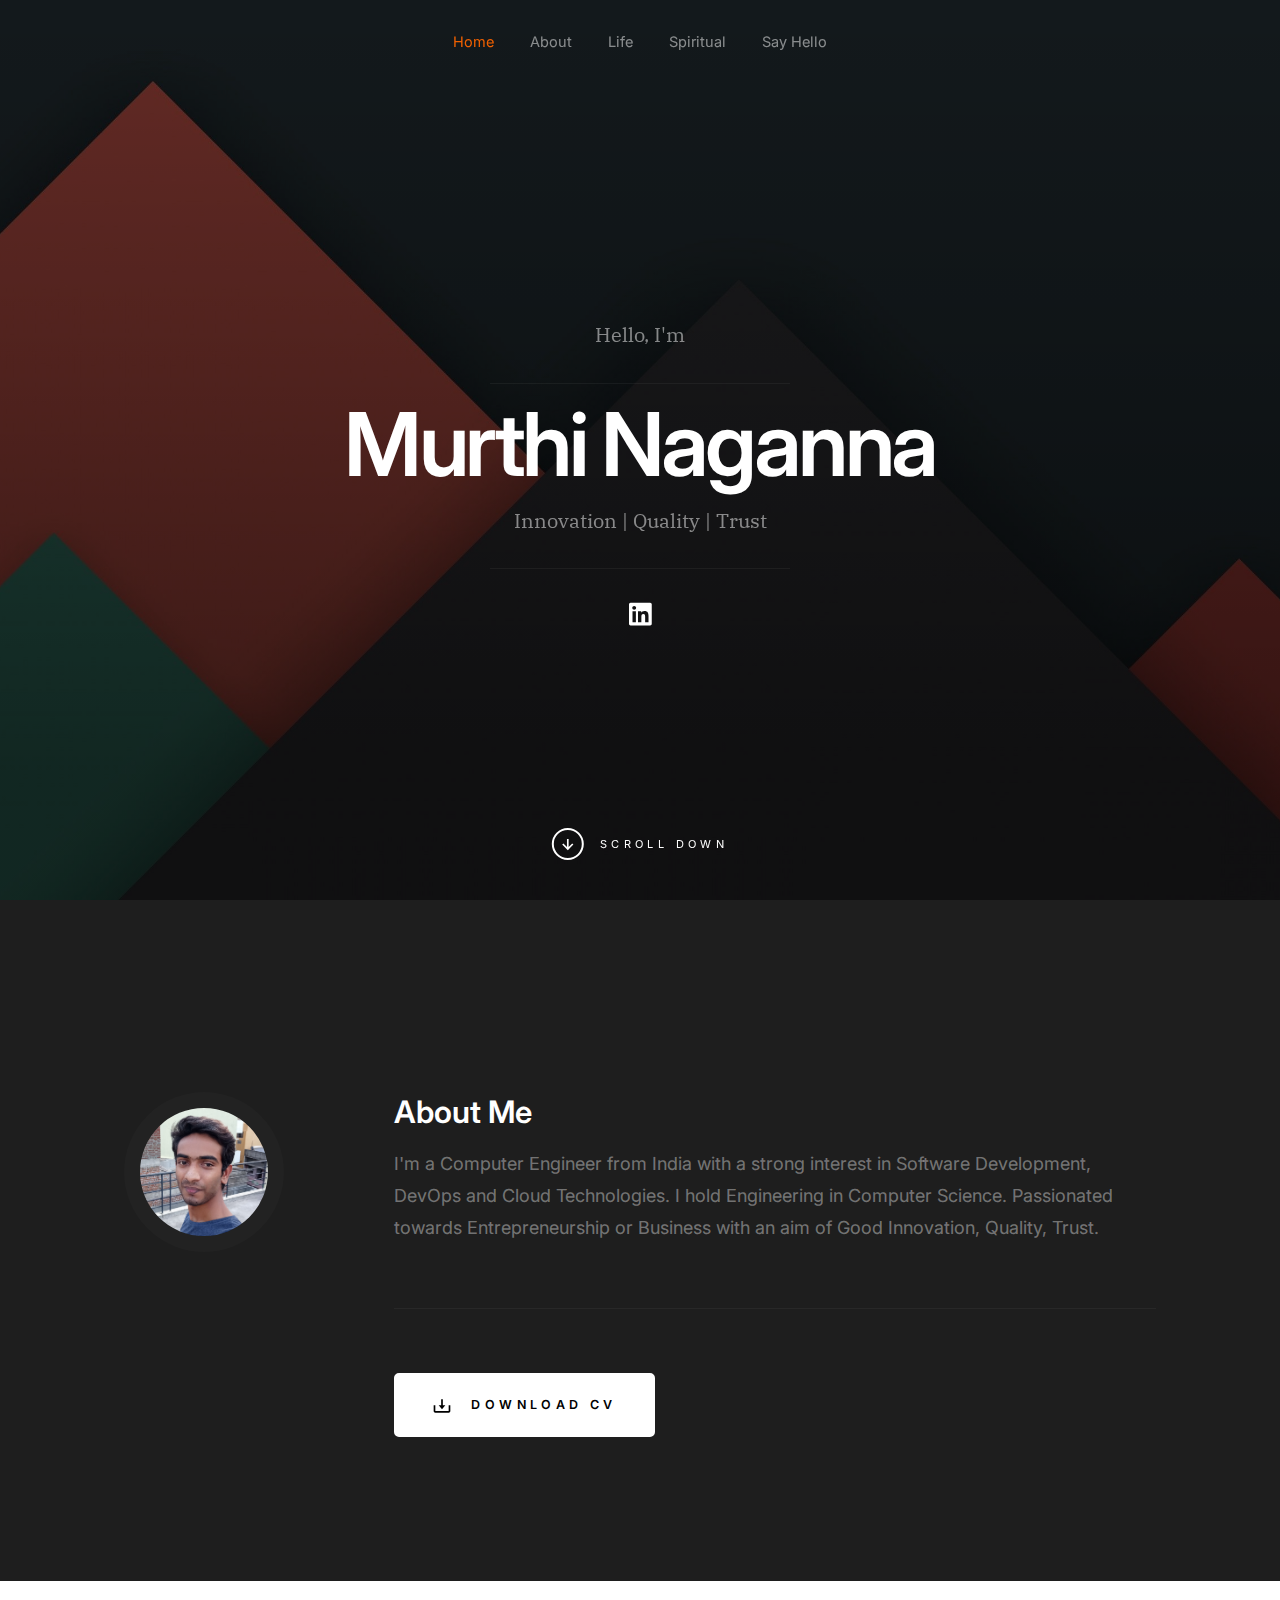
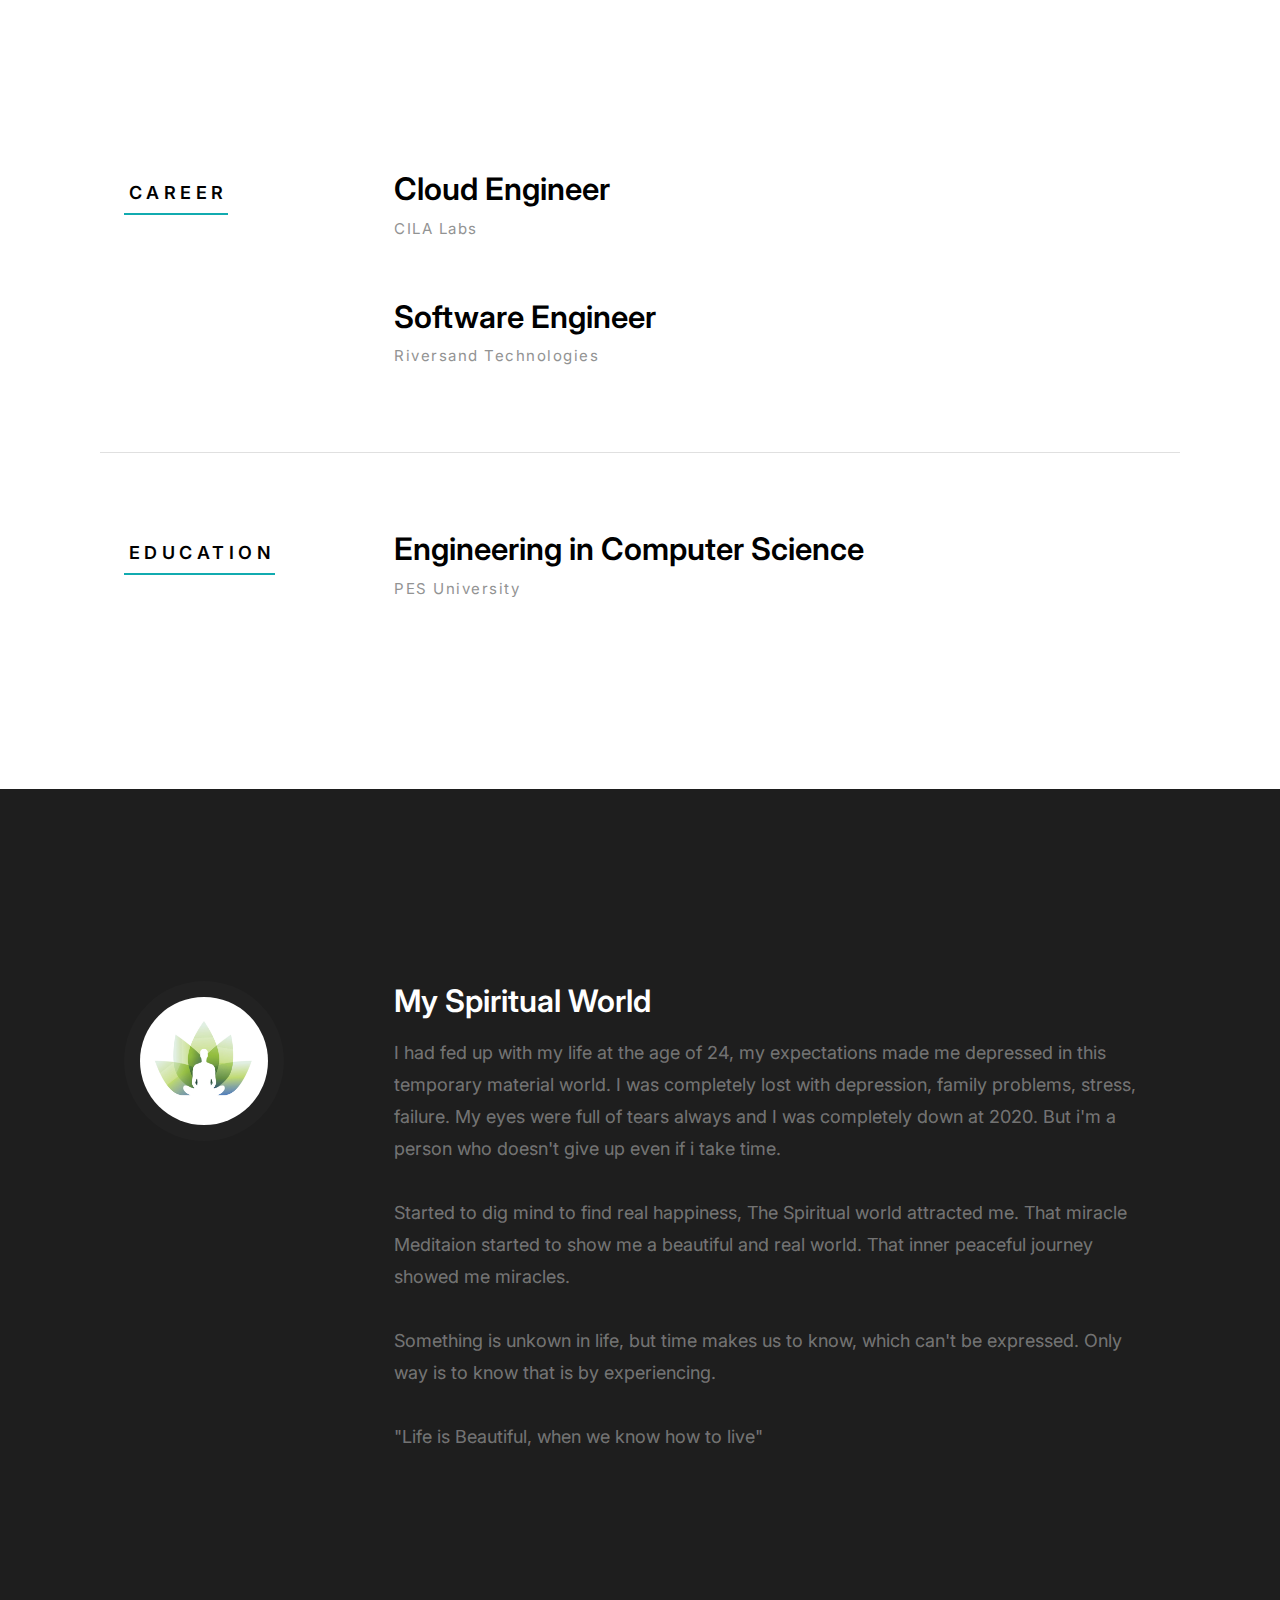
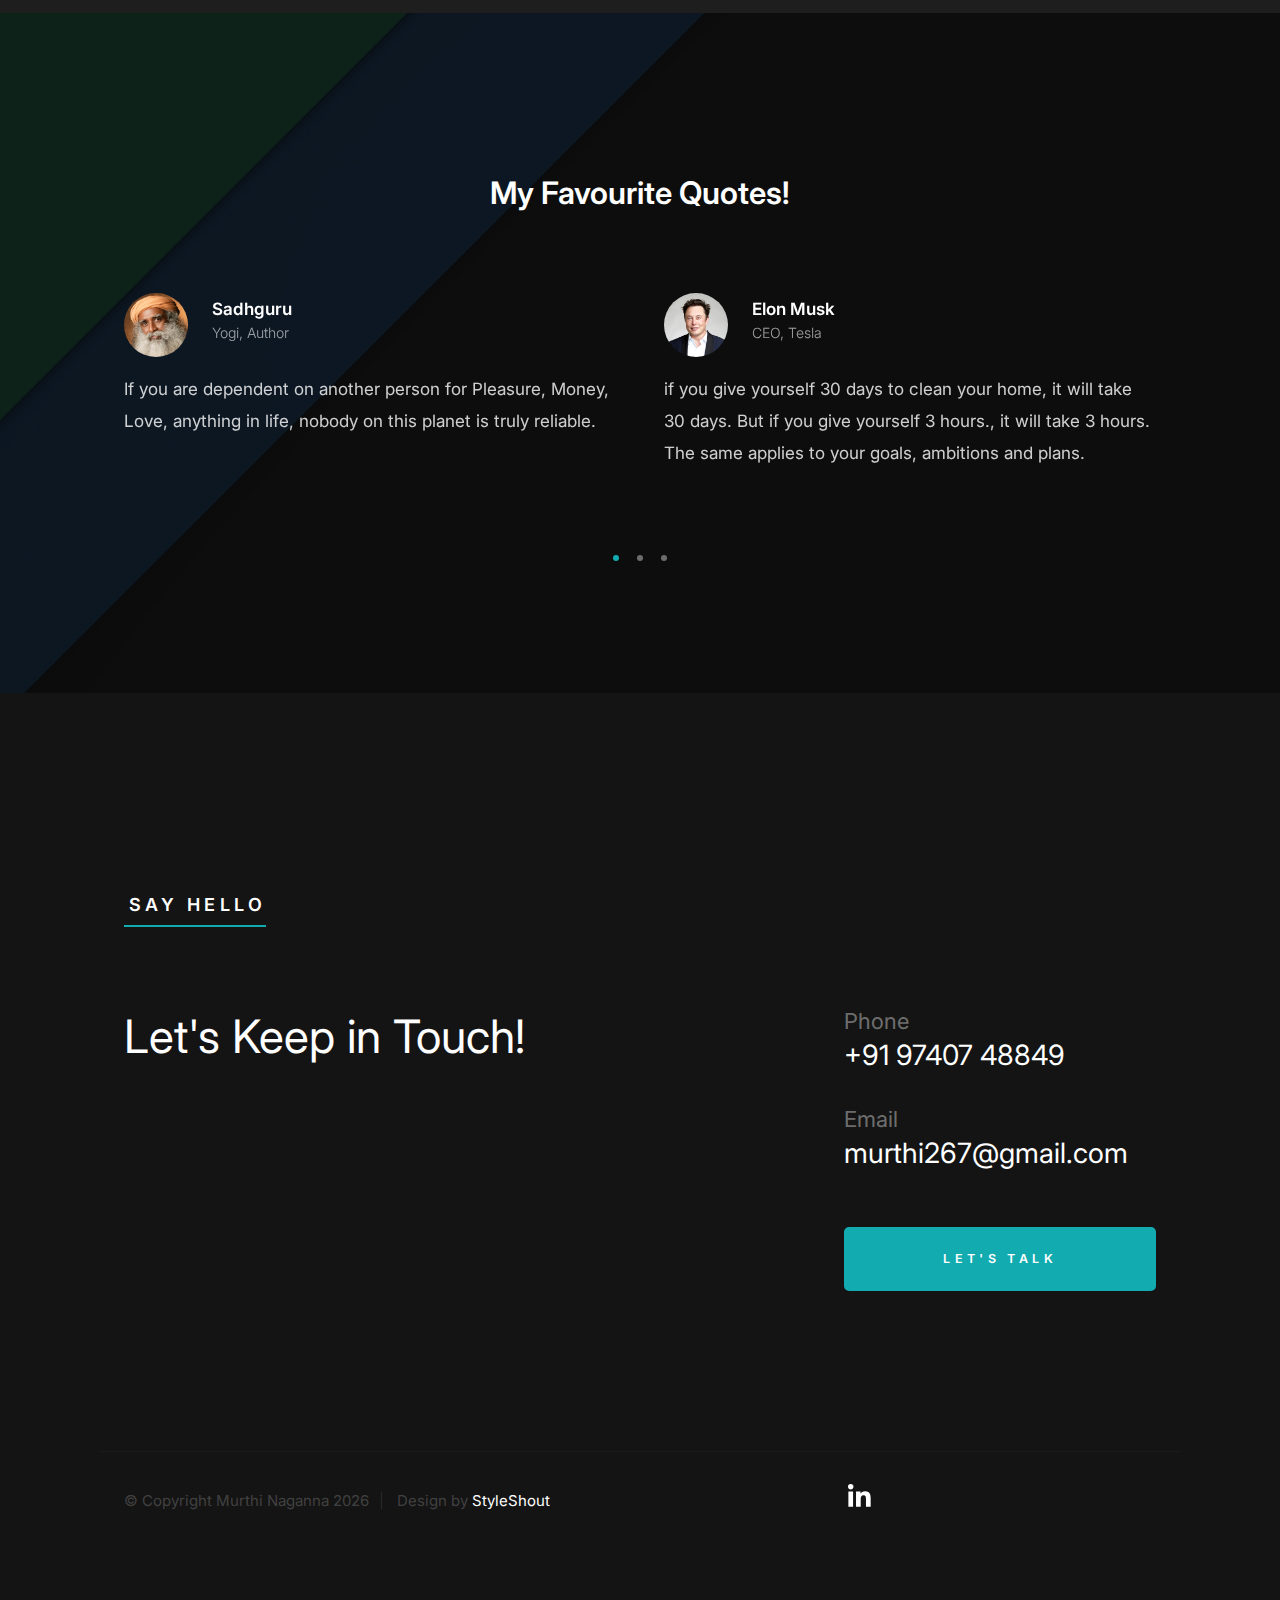
==== index.html @ 88ad172a "New" ====
<!DOCTYPE html>
<html class="no-js" lang="en">
<head>

    <!--- basic page needs
    ================================================== -->
    <meta charset="utf-8">
    <title>Murthi Naganna</title>
    <meta name="description" content="">
    <meta name="author" content="">

    <!-- mobile specific metas
    ================================================== -->
    <meta name="viewport" content="width=device-width, initial-scale=1">

    <!-- CSS
    ================================================== -->
    <link rel="stylesheet" href="css/styles.css">
    <link rel="stylesheet" href="css/vendor.css">

    <!-- script
    ================================================== -->
    <script defer src="js/vendor/fontawesome/all.min.js"></script>

    <!-- favicons
    ================================================== -->
    <link rel="apple-touch-icon" sizes="180x180" href="images/avatars/MurthiDP.jpg">
    <link rel="icon" type="image/jpg" sizes="32x32" href="images/avatars/MurthiDP.jpg">
    <link rel="icon" type="image/png" sizes="16x16" href="images/avatars/MurthiDP.jpg">
    <link rel="manifest" href="site.webmanifest">

</head>

<body id="top" class="ss-preload">


    <!-- preloader
    ================================================== -->
    <div id="preloader">
        <div id="loader"></div>
    </div>


    <!-- header
    ================================================== -->
    <header class="s-header">
        <div class="row s-header__nav-wrap">
            <nav class="s-header__nav">
                <ul>
                    <li class="current"><a class="smoothscroll" href="#hero">Home</a></li>
                    <li><a class="smoothscroll" href="#about">About</a></li>
                    <li><a class="smoothscroll" href="#life">Life</a></li>
                    <li><a class="smoothscroll" href="#spiritual">Spiritual</a></li>
                    <li><a class="smoothscroll" href="#sayhello">Say Hello</a></li>
                </ul>
            </nav>
        </div> <!-- end row -->
        
        <a class="s-header__menu-toggle" href="#0" title="Menu">
            <span class="s-header__menu-icon"></span>
        </a>
    </header> <!-- end s-header -->


    <!-- hero
    ================================================== -->
    <section id="hero" class="s-hero target-section">

        <div class="s-hero__bg rellax" data-rellax-speed="-7"></div>

        <div class="row s-hero__content">
            <div class="column">

                <div class="s-hero__content-about">

                    <h3>Hello, I'm</h3>
                    <h1>Murthi Naganna</h1>

                    <h3>
                    Innovation | Quality | Trust
                    </h3>

                    <div class="s-hero__content-social">                   
                        <a href="https://www.linkedin.com/in/murthinaganna"><i class="fab fa-linkedin" aria-hidden="true"></i></a>
                    </div>

                </div> <!-- end s-hero__content-about -->

            </div>
        </div> <!-- s-hero__content -->

        <div class="s-hero__scroll">
            <a href="#about" class="s-hero__scroll-link smoothscroll">
                <span class="scroll-arrow">
                    <svg xmlns="http://www.w3.org/2000/svg" width="24" height="24" viewBox="0 0 24 24" style="fill:rgba(0, 0, 0, 1);transform:;-ms-filter:"><path d="M18.707 12.707L17.293 11.293 13 15.586 13 6 11 6 11 15.586 6.707 11.293 5.293 12.707 12 19.414z"></path></svg>
                </span>
                <span class="scroll-text">Scroll Down</span>
            </a>
        </div> <!-- s-hero__scroll -->

    </section> <!-- end s-hero -->


    <!-- about
    ================================================== -->
    <section id="about" class="s-about target-section">

        <div class="row">
            <div class="column large-3 tab-12">
                <img class="s-about__pic" src="images/avatars/MurthiDP.jpg" alt="">
            </div>
            <div class="column large-9 tab-12 s-about__content">
                <h3>About Me</h3>
                <p>
                I'm a Computer Engineer from India with a strong interest in Software Development, DevOps and Cloud Technologies. I hold Engineering in Computer Science. Passionated towards Entrepreneurship or Business with an aim of Good Innovation, Quality, Trust.
                </p>

                <hr>

                <div class="row s-about__content-bottom">
              
                    <div class="column w-1000-stack">
                        <a href="files/Murthi.pdf" class="btn btn--download">
                            <svg xmlns="http://www.w3.org/2000/svg" width="24" height="24" viewBox="0 0 24 24" style="fill:rgba(0, 0, 0, 1);transform:;-ms-filter:"><path d="M12 16L16 11 13 11 13 4 11 4 11 11 8 11z"></path><path d="M20,18H4v-7H2v7c0,1.103,0.897,2,2,2h16c1.103,0,2-0.897,2-2v-7h-2V18z"></path></svg>
                            Download CV
                        </a>
                    </div>
                </div>
            </div>
        </div> <!-- end row -->

    </section> <!-- end s-about -->


    <!-- resume
    ================================================== -->
    <section id="life" class="s-resume target-section">
        
        <div class="row s-resume__section">
            <div class="column large-3 tab-12">
                <h3 class="section-header-allcaps">Career</h3>
            </div>
            <div class="column large-9 tab-12">
                <div class="resume-block">

                    <div class="resume-block__header">
                        <h4 class="h3">Cloud Engineer</h4>
                        <p class="resume-block__header-meta">
                            <span class="resume-block__header-date">
                                CILA Labs
                            </span>
                        </p>
                    </div>
        
                </div> <!-- end resume-block -->

                <div class="resume-block">

                    <div class="resume-block__header">
                        <h4 class="h3">Software Engineer</h4>
                        <p class="resume-block__header-meta">
                            <span class="resume-block__header-date">
                                Riversand Technologies
                            </span>
                        </p>
                    </div>

                </div> <!-- end resume-block -->
            </div>
        </div> <!-- s-resume__section -->


        <div class="row s-resume__section">
            <div class="column large-3 tab-12">
                <h3 class="section-header-allcaps">Education</h3>
            </div>
            <div class="column large-9 tab-12">
                <div class="resume-block">

                    <div class="resume-block__header">
                        <h4 class="h3">Engineering in Computer Science</h4>
                        <p class="resume-block__header-meta">
                            <span class="resume-block__header-date">
                                PES University
                            </span>
                        </p>
                    </div>

                </div> <!-- end resume-block -->

            </div>
        </div> <!-- s-resume__section -->

    </section> <!-- end s-resume -->

    <section id="spiritual" class="s-about target-section">

        <div class="row">
            <div class="column large-3 tab-12">
                <img class="s-about__pic" src="images/global/meditation.jpg" alt="">
            </div>
            <div class="column large-9 tab-12 s-about__content">
                <h3>My Spiritual World</h3>
                <p>
                    I had fed up with my life at the age of 24, my expectations made me depressed
                    in this temporary material world. I was completely lost with depression, family problems, stress, 
                    failure. My eyes were full of tears always and I was completely down at 2020.
                    But i'm a person who doesn't give up even if i take time.
                    <br><br>
                    Started to dig mind to find real happiness, The Spiritual world attracted me.
                    That miracle Meditaion started to show me a beautiful and real world.
                    That inner peaceful journey showed me miracles.
                    <br><br>
                    Something is unkown in life, but time makes us to know, which can't be expressed.
                    Only way is to know that is by experiencing.
                    <br><br>
                    "Life is Beautiful, when we know how to live"

                </p>
                
            </div>
        </div> <!-- end row -->

    </section>    


    <!-- Quotes
    ================================================== -->
    <section id="testimonials" class="s-testimonials target-section">

        <div class="s-testimonials__bg"></div>

        <div class="row s-testimonials__header">
            <div class="column large-12">
                <h3>My Favourite Quotes!</h3>
            </div>
        </div>

        <div class="row s-testimonials__content">

            <div class="column">

                <div class="swiper-container testimonial-slider">

                    <div class="swiper-wrapper">

                        <div class="testimonial-slider__slide swiper-slide">
                            <div class="testimonial-slider__author">
                                <img src="images/quotes/Sadhguru.jpg" alt="Author image" class="testimonial-slider__avatar">
                                <cite class="testimonial-slider__cite">
                                    <strong>Sadhguru</strong>
                                    <span>Yogi, Author</span>
                                </cite>
                            </div>
                            <p>
                            If you are dependent on another person for Pleasure, Money, Love, anything in life, nobody on this planet is truly reliable.
                            </p>
                        </div> <!-- end testimonial-slider__slide -->
        
                        <div class="testimonial-slider__slide swiper-slide">
                            <div class="testimonial-slider__author">
                                <img src="images/quotes/Elon-Musk.jpg" alt="Author image" class="testimonial-slider__avatar">
                                <cite class="testimonial-slider__cite">
                                    <strong>Elon Musk</strong>
                                    <span>CEO, Tesla</span>
                                </cite>
                            </div>
                            <p>
                                if you give yourself 30 days to clean your home, it will take 30 days. But if you give yourself 3 hours., it will take 3 hours. The same applies to your goals, ambitions and plans.
                            </p>
                        </div> <!-- end testimonial-slider__slide -->
        
                        <div class="testimonial-slider__slide swiper-slide">
                            <div class="testimonial-slider__author">
                                <img src="images/quotes/Joyce-Meyer.png" alt="Author image" class="testimonial-slider__avatar">
                                <cite class="testimonial-slider__cite">
                                    <strong>Joyce Meyer</strong>
                                    <span>American Author</span>
                                </cite>
                            </div>
                            <p>
                                We don’t grow when things are easy, we grow when we face challenges.
                            </p>
                        </div> <!-- end testimonial-slider__slide -->

                        <div class="testimonial-slider__slide swiper-slide">
                            <div class="testimonial-slider__author">
                                <img src="images/quotes/Alan-Watts.jpg" alt="Author image" class="testimonial-slider__avatar">
                                <cite class="testimonial-slider__cite">
                                    <strong>Alan Watts</strong>
                                    <span>British Writer</span>
                                </cite>
                            </div>
                            <p>
                                Stop measuring days by degree of productivity and start experiencing them by degree of presence.
                            </p>
                        </div> <!-- end testimonial-slider__slide -->
    
                    </div> <!-- end testimonial slider swiper-wrapper -->

                    <div class="swiper-pagination"></div>

                </div> <!-- end swiper-container -->

            </div> <!-- end column -->

        </div> <!-- end row -->

    </section> <!-- end s-testimonials -->


    <!-- contact
    ================================================== -->
    <section id="sayhello" class="s-contact target-section">

        <div class="row s-contact__header">
            <div class="column large-12">
                <h3 class="section-header-allcaps">Say Hello</h3>
            </div>
        </div>

        <div class="row s-contact__content">

            <div class="column large-7 medium-12">

                <h4 class="huge-text">
                Let's Keep in Touch!                
                </h4>

            </div>

            <div class="column large-4 medium-12">

                <div class="row contact-infos">

                    <div class="column large-12 medium-6 tab-12">
                        <div class="contact-block">
                            <h5 class="contact-block__header">
                                Phone
                            </h5>
                            <p class="contact-block__content">
                                <a href="tel:+919740748849">+91 97407 48849</a>
                            </p>
                        </div> <!-- end contact-block -->
                    </div>
                    
                    <div class="column large-12 medium-6 tab-12">
                        <div class="contact-block">
                            <h5 class="contact-block__header">
                                Email
                            </h5>
                            <p class="contact-block__content">
                                <a class="mailtoui" href="mailto:murthi267@gmail.com">murthi267@gmail.com</a>
                            </p>
                        </div> <!-- end contact-block -->
                    </div>
                    

                    <div class="column large-12">
                        <a href="mailto:murthi267@gmail.com" class="mailtoui btn btn--primary h-full-width">Let's Talk</a>
                    </div>
                </div> <!-- end contact-infos -->

            </div>
        </div> <!-- s-contact__content -->

    </section> <!-- end s-contact -->
    

    <!-- footer
    ================================================== -->
    <footer class="s-footer">
        <div class="row">
            <div class="column large-4 medium-6 w-1000-stack s-footer__social-block">
                <ul class="s-footer__social">              
                    <li><a href="https://www.linkedin.com/in/murthinaganna"><i class="fab fa-linkedin-in" aria-hidden="true"></i></a></li>
                </ul>
            </div>

            <div class="column large-7 medium-6 w-1000-stack ss-copyright">
                <span>© Copyright Murthi Naganna <script>document.write(new Date().getFullYear());</script></span> 
                <span>Design by <a href="https://www.styleshout.com/">StyleShout</a></span>
            </div>
        </div>

        <div class="ss-go-top">
            <a class="smoothscroll" title="Back to Top" href="#top">
                <svg xmlns="http://www.w3.org/2000/svg" viewBox="0 0 24 24"><path d="M6 4h12v2H6zm5 10v6h2v-6h5l-6-6-6 6z"/></svg>
             </a>
        </div> <!-- end ss-go-top -->
    </footer>


    <!-- Java Script
    ================================================== -->
    <script src="js/plugins.js"></script>
    <script src="js/main.js"></script>

</body>

</html>
---- css/styles.css ----
/* =================================================================== 
 * Ceevee Main Stylesheet
 * Template Ver. 2.0.0
 * 01-03-2021
 * ------------------------------------------------------------------
 *
 * TOC:
 * # settings and variables
 *      ## fonts
 *      ## colors
 *      ## vertical spacing and typescale
 *      ## grid variables
 * # normalize
 * # basic/base setup styles
 *      ## media
 *      ## typography resets
 *      ## links
 *      ## inputs
 * # Grid v3.0.0
 *      ## medium screen devices
 *      ## tablets
 *      ## mobile devices
 *      ## small mobile devices <= 400px
 * # block grids
 *      ## block grids - medium screen devices
 *      ## block grids - tablets
 *      ## block grids - mobile devices
 *      ## block grids - small mobile devices <= 400px
 * # MISC 
 * # custom grid, block grid STACK breakpoints
 * # base style overrides 
 *      ## links
 * # typography & general theme styles
 *      ## Lists
 *      ## responsive video container
 *      ## floated image
 *      ## tables
 *      ## spacing
 * # preloader
 *      ## page loaded
 * # forms 
 *      ## Style Placeholder Text
 * # buttons 
 * # additional components
 *      ## skillbars
 *      ## alert box
 *      ## pagination 
 * # common and reusable styles
 *      ## animation stuff 
 *      ## MailtoUI style overrides
 * # site header
 *      ## header nav
 *      ## mobile menu toggle 
 * # hero
 *      ## hero content
 *      ## hero social
 *      ## hero scrolldown
 *      ## animate intro content
 * # resume 
 *      ## resume block
 * # portfolio
 *      ## portfolio list
 *      ## modal popup
 * # CTA
 * # testimonials
 *      ## swiper style overrides
 *      ## testimonial slider 
 * # contact
 *      ## contact block
 * # footer
 *      ## footer social
 *      ## copyright
 *      ## go top
 *
 * ------------------------------------------------------------------ */


/* ===================================================================
 * # settings and variables
 *
 * ------------------------------------------------------------------- */

/* ------------------------------------------------------------------- 
 * ## fonts
 * ------------------------------------------------------------------- */
@import url("https://fonts.googleapis.com/css2?family=IBM+Plex+Serif:ital,wght@0,300;0,400;0,500;0,600;0,700;1,200;1,300;1,400;1,500;1,600&family=Inter:wght@300;400;500;600;700&display=swap");
:root {
    --font-1: "Inter", sans-serif;
    --font-2: "IBM Plex Serif", serif;
    /* monospace
     */
    --font-mono: Consolas, "Andale Mono", Courier, "Courier New", monospace;
}

/* ------------------------------------------------------------------- 
 * ## colors
 * ------------------------------------------------------------------- */
:root {
    /* color-1(#11ABB0)
     * color-2(#F06000)
     */
    --color-1: hsla(182, 82%, 38%, 1);
    --color-2: hsla(24, 100%, 47%, 1);

    /* theme color variations
     */
    --color-1-lighter: hsla(182, 82%, 58%, 1);
    --color-1-light  : hsla(182, 82%, 48%, 1);
    --color-1-dark   : hsla(182, 82%, 28%, 1);
    --color-1-darker : hsla(182, 82%, 18%, 1);
    --color-2-lighter: hsla(24, 100%, 67%, 1);
    --color-2-light  : hsla(24, 100%, 57%, 1);
    --color-2-dark   : hsla(24, 100%, 37%, 1);
    --color-2-darker : hsla(24, 100%, 27%, 1);

    /* feedback colors
     * color-error(#ffd1d2), color-success(#c8e675), 
     * color-info(#d7ecfb), color-notice(#fff099)
     */
    --color-error          : hsla(359, 100%, 91%, 1);
    --color-success        : hsla(76, 69%, 68%, 1);
    --color-info           : hsla(205, 82%, 91%, 1);
    --color-notice         : hsla(51, 100%, 80%, 1);
    --color-error-content  : hsla(359, 50%, 50%, 1);
    --color-success-content: hsla(76, 29%, 28%, 1);
    --color-info-content   : hsla(205, 32%, 31%, 1);
    --color-notice-content : hsla(51, 30%, 30%, 1);

    /* shades 
     * generated using 
     * Tint & Shade Generator 
     * (https://maketintsandshades.com/)
     */
    --color-black  : #000000;
    --color-gray-19: #0a0a0a;
    --color-gray-18: #141414;
    --color-gray-17: #1e1e1e;
    --color-gray-16: #282828;
    --color-gray-15: #323333;
    --color-gray-14: #3b3d3d;
    --color-gray-13: #454747;
    --color-gray-12: #4f5151;
    --color-gray-11: #595b5b;
    --color-gray-10: #636565;
    --color-gray-9 : #737474;
    --color-gray-8 : #828484;
    --color-gray-7 : #929393;
    --color-gray-6 : #a1a3a3;
    --color-gray-5 : #b1b2b2;
    --color-gray-4 : #c1c1c1;
    --color-gray-3 : #d0d1d1;
    --color-gray-2 : #e0e0e0;
    --color-gray-1 : #eff0f0;
    --color-white  : #ffffff;

    /* text
     */
    --color-text       : var(--color-gray-16);
    --color-text-dark  : var(--color-black);
    --color-text-light : var(--color-gray-7);
    --color-placeholder: var(--color-gray-7);

    /* buttons
     */
    --color-btn                   : var(--color-gray-3);
    --color-btn-text              : var(--color-black);
    --color-btn-hover             : var(--color-black);
    --color-btn-hover-text        : var(--color-white);
    --color-btn-primary           : var(--color-1);
    --color-btn-primary-text      : var(--color-white);
    --color-btn-primary-hover     : var(--color-2);
    --color-btn-primary-hover-text: var(--color-white);
    --color-btn-stroke            : var(--color-black);
    --color-btn-stroke-text       : var(--color-black);
    --color-btn-stroke-hover      : var(--color-black);
    --color-btn-stroke-hover-text : var(--color-white);

    /* others
     */
    --color-bg     : var(--color-gray-18);
    --color-border : var(--color-gray-2);
    --border-radius: 5px;
}

/* ------------------------------------------------------------------- 
 * ## vertical spacing and typescale
 * ------------------------------------------------------------------- */
:root {

    /* spacing
     * base font size: 18px 
     * vertical space unit : 32px
     */
    --base-size: 62.5%;
    --base-font-size: 1.8rem;
    --space: 3.2rem;

    /* vertical spacing 
     */
    --vspace-0_125: calc(0.125 * var(--space));
    --vspace-0_25 : calc(0.25 * var(--space));
    --vspace-0_5  : calc(0.5 * var(--space));
    --vspace-0_75 : calc(0.75 * var(--space));
    --vspace-0_875: calc(0.875 * var(--space));
    --vspace-1    : calc(var(--space));
    --vspace-1_25 : calc(1.25 * var(--space));
    --vspace-1_5  : calc(1.5 * var(--space));
    --vspace-1_75 : calc(1.75 * var(--space));
    --vspace-2    : calc(2 * var(--space));
    --vspace-2_5  : calc(2.5 * var(--space));
    --vspace-3    : calc(3 * var(--space));
    --vspace-3_5  : calc(3.5 * var(--space));
    --vspace-4    : calc(4 * var(--space));
    --vspace-4_5  : calc(4.5 * var(--space));
    --vspace-5    : calc(5 * var(--space));

    /* type scale
     * ratio 1:2 | base: 18px
     * -------------------------------------------------------
     *
     * --text-display-3 = (77.40px)
     * --text-display-2 = (64.50px)
     * --text-display-1 = (53.75px)
     * --text-xxxl      = (44.79px)
     * --text-xxl       = (37.32px)
     * --text-xl        = (31.10px)
     * --text-lg        = (25.92px)
     * --text-md        = (21.60px)
     * --text-size      = (18.00px) BASE
     * --text-sm        = (15.00px)
     * --text-xs        = (12.50px)
     *
     * -------------------------------------------------------
     */
    --text-scale-ratio: 1.2;
    --text-size       : var(--base-font-size);
    --text-xs         : calc((var(--text-size) / var(--text-scale-ratio)) / var(--text-scale-ratio));
    --text-sm         : calc(var(--text-xs) * var(--text-scale-ratio));
    --text-md         : calc(var(--text-sm) * var(--text-scale-ratio) * var(--text-scale-ratio));
    --text-lg         : calc(var(--text-md) * var(--text-scale-ratio));
    --text-xl         : calc(var(--text-lg) * var(--text-scale-ratio));
    --text-xxl        : calc(var(--text-xl) * var(--text-scale-ratio));
    --text-xxxl       : calc(var(--text-xxl) * var(--text-scale-ratio));
    --text-display-1  : calc(var(--text-xxxl) * var(--text-scale-ratio));
    --text-display-2  : calc(var(--text-display-1) * var(--text-scale-ratio));
    --text-display-3  : calc(var(--text-display-2) * var(--text-scale-ratio));

    /* default button height
     */
    --vspace-btn: var(--vspace-2);
}

/* on mobile devices below 600px
 */
@media screen and (max-width: 600px) {
    :root {
        --base-font-size: 1.6rem;
        --space: 2.8rem;
    }
}

/* ------------------------------------------------------------------- 
 * ## grid variables
 * ------------------------------------------------------------------- */
:root {

    /* widths for rows and containers
     */
    --width-full    : 100%;
    --width-max     : 1080px;
    --width-wide    : 1400px;
    --width-wider   : 1600px;
    --width-widest  : 1800px;
    --width-narrow  : 800px;
    --width-narrower: 600px;
    --width-grid-max: var(--width-max);

    /* gutters
     */
    --gutter-lg : 2.4rem;
    --gutter-md : 2rem;
    --gutter-mob: 1rem;
}


/* ==========================================================================
 * # normalize
 * normalize.css v8.0.1 | MIT License |
 * github.com/necolas/normalize.css
 *
 * -------------------------------------------------------------------------- */

/* ------------------------------------------------------------------- 
 * ## document
 * ------------------------------------------------------------------- */

/* 1. Correct the line height in all browsers.
 * 2. Prevent adjustments of font size after orientation changes in iOS.*/

html {
    line-height: 1.15;
    /* 1 */
    -webkit-text-size-adjust: 100%;
    /* 2 */
}

/* ------------------------------------------------------------------- 
 * ## sections
 * ------------------------------------------------------------------- */

/* Remove the margin in all browsers. */

body {
    margin: 0;
}

/* Render the `main` element consistently in IE. */

main {
    display: block;
}

/* Correct the font size and margin on `h1` elements within `section` and
 * `article` contexts in Chrome, Firefox, and Safari. */

h1 {
    font-size: 2em;
    margin: 0.67em 0;
}

/* ------------------------------------------------------------------- 
 * ## grouping
 * ------------------------------------------------------------------- */

/* 1. Add the correct box sizing in Firefox.
 * 2. Show the overflow in Edge and IE. */

hr {
    -webkit-box-sizing: content-box;
    box-sizing: content-box;
    /* 1 */
    height: 0;
    /* 1 */
    overflow: visible;
    /* 2 */
}

/* 1. Correct the inheritance and scaling of font size in all browsers.
 * 2. Correct the odd `em` font sizing in all browsers. */

pre {
    font-family: monospace, monospace;
    /* 1 */
    font-size: 1em;
    /* 2 */
}

/* ------------------------------------------------------------------- 
 * ## text-level semantics
 * ------------------------------------------------------------------- */

/* Remove the gray background on active links in IE 10. */

a {
    background-color: transparent;
}

/* 1. Remove the bottom border in Chrome 57-
 * 2. Add the correct text decoration in Chrome, Edge, IE, Opera, and Safari. */

abbr[title] {
    border-bottom: none;
    /* 1 */
    text-decoration: underline;
    /* 2 */
    -webkit-text-decoration: underline dotted;
    text-decoration: underline dotted;
    /* 2 */
}

/* Add the correct font weight in Chrome, Edge, and Safari. */

b, strong {
    font-weight: bolder;
}

/* 1. Correct the inheritance and scaling of font size in all browsers.
 * 2. Correct the odd `em` font sizing in all browsers. */

code, kbd, samp {
    font-family: monospace, monospace;
    /* 1 */
    font-size: 1em;
    /* 2 */
}

/* Add the correct font size in all browsers. */

small {
    font-size: 80%;
}

/* Prevent `sub` and `sup` elements from affecting the line height in
 * all browsers. */

sub, sup {
    font-size: 75%;
    line-height: 0;
    position: relative;
    vertical-align: baseline;
}

sub {
    bottom: -0.25em;
}

sup {
    top: -0.5em;
}

/* ------------------------------------------------------------------- 
 * ## embedded content
 * ------------------------------------------------------------------- */

/* Remove the border on images inside links in IE 10. */

img {
    border-style: none;
}

/* ------------------------------------------------------------------- 
 * ## forms
 * ------------------------------------------------------------------- */

/* 1. Change the font styles in all browsers.
 * 2. Remove the margin in Firefox and Safari. */

button, input, optgroup, select, textarea {
    font-family: inherit;
    /* 1 */
    font-size: 100%;
    /* 1 */
    line-height: 1.15;
    /* 1 */
    margin: 0;
    /* 2 */
}

/* Show the overflow in IE.
 * 1. Show the overflow in Edge. */

button, input {
    /* 1 */
    overflow: visible;
}

/* Remove the inheritance of text transform in Edge, Firefox, and IE.
 * 1. Remove the inheritance of text transform in Firefox. */

button, select {
    /* 1 */
    text-transform: none;
}

/* Correct the inability to style clickable types in iOS and Safari. */

button, [type="button"], [type="reset"], [type="submit"] {
    -webkit-appearance: button;
}

/* Remove the inner border and padding in Firefox. */

button::-moz-focus-inner, [type="button"]::-moz-focus-inner, [type="reset"]::-moz-focus-inner, [type="submit"]::-moz-focus-inner {
    border-style: none;
    padding: 0;
}

/* Restore the focus styles unset by the previous rule. */

button:-moz-focusring, [type="button"]:-moz-focusring, [type="reset"]:-moz-focusring, [type="submit"]:-moz-focusring {
    outline: 1px dotted ButtonText;
}

/* Correct the padding in Firefox. */

fieldset {
    padding: 0.35em 0.75em 0.625em;
}

/* 1. Correct the text wrapping in Edge and IE.
 * 2. Correct the color inheritance from `fieldset` elements in IE.
 * 3. Remove the padding so developers are not caught out when they zero out
 *    `fieldset` elements in all browsers. */

legend {
    -webkit-box-sizing: border-box;
    box-sizing: border-box;
    /* 1 */
    color: inherit;
    /* 2 */
    display: table;
    /* 1 */
    max-width: 100%;
    /* 1 */
    padding: 0;
    /* 3 */
    white-space: normal;
    /* 1 */
}

/* Add the correct vertical alignment in Chrome, Firefox, and Opera. */

progress {
    vertical-align: baseline;
}

/* Remove the default vertical scrollbar in IE 10+. */

textarea {
    overflow: auto;
}

/* 1. Add the correct box sizing in IE 10.
 * 2. Remove the padding in IE 10. */

[type="checkbox"], [type="radio"] {
    -webkit-box-sizing: border-box;
    box-sizing: border-box;
    /* 1 */
    padding: 0;
    /* 2 */
}

/* Correct the cursor style of increment and decrement buttons in Chrome. */

[type="number"]::-webkit-inner-spin-button, [type="number"]::-webkit-outer-spin-button {
    height: auto;
}

/* 1. Correct the odd appearance in Chrome and Safari.
 * 2. Correct the outline style in Safari. */

[type="search"] {
    -webkit-appearance: textfield;
    /* 1 */
    outline-offset: -2px;
    /* 2 */
}

/* Remove the inner padding in Chrome and Safari on macOS. */

[type="search"]::-webkit-search-decoration {
    -webkit-appearance: none;
}

/* 1. Correct the inability to style clickable types in iOS and Safari.
 * 2. Change font properties to `inherit` in Safari. */

::-webkit-file-upload-button {
    -webkit-appearance: button;
    /* 1 */
    font: inherit;
    /* 2 */
}

/* ------------------------------------------------------------------- 
 * ## interactive
 * ------------------------------------------------------------------- */

/* Add the correct display in Edge, IE 10+, and Firefox. */

details {
    display: block;
}

/* Add the correct display in all browsers. */

summary {
    display: list-item;
}

/* ------------------------------------------------------------------- 
 * ## misc
 * ------------------------------------------------------------------- */

/* Add the correct display in IE 10+. */

template {
    display: none;
}

/* Add the correct display in IE 10. */

[hidden] {
    display: none;
}


/* ===================================================================
 * # basic/base setup styles
 *
 * ------------------------------------------------------------------- */
html {
    font-size: 62.5%;
    -webkit-box-sizing: border-box;
    box-sizing: border-box;
}

*, *::before, *::after {
    -webkit-box-sizing: inherit;
    box-sizing: inherit;
}

body {
    font-weight: normal;
    line-height: 1;
    word-wrap: break-word;
    -moz-font-smoothing: grayscale;
    -moz-osx-font-smoothing: grayscale;
    -webkit-font-smoothing: antialiased;
    -webkit-overflow-scrolling: touch;
    -webkit-text-size-adjust: none;
}

/* ------------------------------------------------------------------- 
 * ## media
 * ------------------------------------------------------------------- */
svg, img, video embed, iframe, object {
    max-width: 100%;
    height: auto;
}

/* ------------------------------------------------------------------- 
 * ## typography resets
 * ------------------------------------------------------------------- */
div, dl, dt, dd, ul, ol, li, h1, h2, h3, h4, h5, h6, pre, form, p, blockquote, th, td {
    margin: 0;
    padding: 0;
}

p {
    font-size: inherit;
    text-rendering: optimizeLegibility;
}

em, i {
    font-style: italic;
    line-height: inherit;
}

strong, b {
    font-weight: bold;
    line-height: inherit;
}

small {
    font-size: 60%;
    line-height: inherit;
}

ol, ul {
    list-style: none;
}

li {
    display: block;
}

/* ------------------------------------------------------------------- 
 * ## links
 * ------------------------------------------------------------------- */
a {
    text-decoration: none;
    line-height: inherit;
}

a img {
    border: none;
}

/* ------------------------------------------------------------------- 
 * ## inputs
 * ------------------------------------------------------------------- */
fieldset {
    margin: 0;
    padding: 0;
}

input[type="email"], 
input[type="number"], 
input[type="search"], 
input[type="text"], 
input[type="tel"], 
input[type="url"], 
input[type="password"], textarea {
    -webkit-appearance: none;
    -moz-appearance: none;
    appearance: none;
}


/* ===================================================================
 * # Grid v3.0.0
 *
 *   -----------------------------------------------------------------
 * - Grid breakpoints are based on MAXIMUM WIDTH media queries, 
 *   meaning they apply to that one breakpoint and ALL THOSE BELOW IT.
 * - Grid columns without a specified width will automatically layout 
 *   as equal width columns.
 * ------------------------------------------------------------------- */

/* rows
 * ------------------------------------- */
.row {
    width: 92%;
    max-width: var(--width-grid-max);
    margin: 0 auto;
    display: -ms-flexbox;
    display: -webkit-box;
    display: flex;
    -ms-flex-flow: row wrap;
    -webkit-box-orient: horizontal;
    -webkit-box-direction: normal;
    flex-flow: row wrap;
}

.row .row {
    width: auto;
    max-width: none;
    margin-left: calc(var(--gutter-lg) * -1);
    margin-right: calc(var(--gutter-lg) * -1);
}

/* columns
 * -------------------------------------- */
.column {
    -ms-flex: 1 1 0%;
    -webkit-box-flex: 1;
    flex: 1 1 0%;
    padding: 0 var(--gutter-lg);
}

.collapse>.column, .column.collapse {
    padding: 0;
}

/* flex row containers utility classes
 */
.row.row-wrap {
    -ms-flex-wrap: wrap;
    flex-wrap: wrap;
}

.row.row-nowrap {
    -ms-flex-wrap: none;
    flex-wrap: nowrap;
}

.row.row-y-top {
    -ms-flex-align: start;
    -webkit-box-align: start;
    align-items: flex-start;
}

.row.row-y-bottom {
    -ms-flex-align: end;
    -webkit-box-align: end;
    align-items: flex-end;
}

.row.row-y-center {
    -ms-flex-align: center;
    -webkit-box-align: center;
    align-items: center;
}

.row.row-stretch {
    -ms-flex-align: stretch;
    -webkit-box-align: stretch;
    align-items: stretch;
}

.row.row-baseline {
    -ms-flex-align: baseline;
    -webkit-box-align: baseline;
    align-items: baseline;
}

.row.row-x-left {
    -ms-flex-pack: start;
    -webkit-box-pack: start;
    justify-content: flex-start;
}

.row.row-x-right {
    -ms-flex-pack: end;
    -webkit-box-pack: end;
    justify-content: flex-end;
}

.row.row-x-center {
    -ms-flex-pack: center;
    -webkit-box-pack: center;
    justify-content: center;
}

/* flex item utility alignment classes
 */
.align-center {
    margin: auto;
    -webkit-align-self: center;
    -ms-flex-item-align: center;
    -ms-grid-row-align: center;
    align-self: center;
}

.align-left {
    margin-right: auto;
    -webkit-align-self: center;
    -ms-flex-item-align: center;
    -ms-grid-row-align: center;
    align-self: center;
}

.align-right {
    margin-left: auto;
    -webkit-align-self: center;
    -ms-flex-item-align: center;
    -ms-grid-row-align: center;
    align-self: center;
}

.align-x-center {
    margin-right: auto;
    margin-left: auto;
}

.align-x-left {
    margin-right: auto;
}

.align-x-right {
    margin-left: auto;
}

.align-y-center {
    -webkit-align-self: center;
    -ms-flex-item-align: center;
    -ms-grid-row-align: center;
    align-self: center;
}

.align-y-top {
    -webkit-align-self: flex-start;
    -ms-flex-item-align: start;
    align-self: flex-start;
}

.align-y-bottom {
    -webkit-align-self: flex-end;
    -ms-flex-item-align: end;
    align-self: flex-end;
}

/* large screen column widths 
 */
.large-1 {
    -ms-flex: 0 0 8.33333%;
    -webkit-box-flex: 0;
    flex: 0 0 8.33333%;
    max-width: 8.33333%;
}

.large-2 {
    -ms-flex: 0 0 16.66667%;
    -webkit-box-flex: 0;
    flex: 0 0 16.66667%;
    max-width: 16.66667%;
}

.large-3 {
    -ms-flex: 0 0 25%;
    -webkit-box-flex: 0;
    flex: 0 0 25%;
    max-width: 25%;
}

.large-4 {
    -ms-flex: 0 0 33.33333%;
    -webkit-box-flex: 0;
    flex: 0 0 33.33333%;
    max-width: 33.33333%;
}

.large-5 {
    -ms-flex: 0 0 41.66667%;
    -webkit-box-flex: 0;
    flex: 0 0 41.66667%;
    max-width: 41.66667%;
}

.large-6 {
    -ms-flex: 0 0 50%;
    -webkit-box-flex: 0;
    flex: 0 0 50%;
    max-width: 50%;
}

.large-7 {
    -ms-flex: 0 0 58.33333%;
    -webkit-box-flex: 0;
    flex: 0 0 58.33333%;
    max-width: 58.33333%;
}

.large-8 {
    -ms-flex: 0 0 66.66667%;
    -webkit-box-flex: 0;
    flex: 0 0 66.66667%;
    max-width: 66.66667%;
}

.large-9 {
    -ms-flex: 0 0 75%;
    -webkit-box-flex: 0;
    flex: 0 0 75%;
    max-width: 75%;
}

.large-10 {
    -ms-flex: 0 0 83.33333%;
    -webkit-box-flex: 0;
    flex: 0 0 83.33333%;
    max-width: 83.33333%;
}

.large-11 {
    -ms-flex: 0 0 91.66667%;
    -webkit-box-flex: 0;
    flex: 0 0 91.66667%;
    max-width: 91.66667%;
}

.large-12 {
    -ms-flex: 0 0 100%;
    -webkit-box-flex: 0;
    flex: 0 0 100%;
    max-width: 100%;
}

/* ------------------------------------------------------------------- 
 * ## medium screen devices
 * ------------------------------------------------------------------- */
@media screen and (max-width: 1200px) {
    .row .row {
        margin-left: calc(var(--gutter-md) * -1);
        margin-right: calc(var(--gutter-md) * -1);
    }
    .column {
        padding: 0 var(--gutter-md);
    }
    .medium-1 {
        -ms-flex: 0 0 8.33333%;
        -webkit-box-flex: 0;
        flex: 0 0 8.33333%;
        max-width: 8.33333%;
    }
    .medium-2 {
        -ms-flex: 0 0 16.66667%;
        -webkit-box-flex: 0;
        flex: 0 0 16.66667%;
        max-width: 16.66667%;
    }
    .medium-3 {
        -ms-flex: 0 0 25%;
        -webkit-box-flex: 0;
        flex: 0 0 25%;
        max-width: 25%;
    }
    .medium-4 {
        -ms-flex: 0 0 33.33333%;
        -webkit-box-flex: 0;
        flex: 0 0 33.33333%;
        max-width: 33.33333%;
    }
    .medium-5 {
        -ms-flex: 0 0 41.66667%;
        -webkit-box-flex: 0;
        flex: 0 0 41.66667%;
        max-width: 41.66667%;
    }
    .medium-6 {
        -ms-flex: 0 0 50%;
        -webkit-box-flex: 0;
        flex: 0 0 50%;
        max-width: 50%;
    }
    .medium-7 {
        -ms-flex: 0 0 58.33333%;
        -webkit-box-flex: 0;
        flex: 0 0 58.33333%;
        max-width: 58.33333%;
    }
    .medium-8 {
        -ms-flex: 0 0 66.66667%;
        -webkit-box-flex: 0;
        flex: 0 0 66.66667%;
        max-width: 66.66667%;
    }
    .medium-9 {
        -ms-flex: 0 0 75%;
        -webkit-box-flex: 0;
        flex: 0 0 75%;
        max-width: 75%;
    }
    .medium-10 {
        -ms-flex: 0 0 83.33333%;
        -webkit-box-flex: 0;
        flex: 0 0 83.33333%;
        max-width: 83.33333%;
    }
    .medium-11 {
        -ms-flex: 0 0 91.66667%;
        -webkit-box-flex: 0;
        flex: 0 0 91.66667%;
        max-width: 91.66667%;
    }
    .medium-12 {
        -ms-flex: 0 0 100%;
        -webkit-box-flex: 0;
        flex: 0 0 100%;
        max-width: 100%;
    }
}

/* ------------------------------------------------------------------- 
 * ## tablets
 * ------------------------------------------------------------------- */
@media screen and (max-width: 800px) {
    .row {
        width: 90%;
    }
    .tab-1 {
        -ms-flex: 0 0 8.33333%;
        -webkit-box-flex: 0;
        flex: 0 0 8.33333%;
        max-width: 8.33333%;
    }
    .tab-2 {
        -ms-flex: 0 0 16.66667%;
        -webkit-box-flex: 0;
        flex: 0 0 16.66667%;
        max-width: 16.66667%;
    }
    .tab-3 {
        -ms-flex: 0 0 25%;
        -webkit-box-flex: 0;
        flex: 0 0 25%;
        max-width: 25%;
    }
    .tab-4 {
        -ms-flex: 0 0 33.33333%;
        -webkit-box-flex: 0;
        flex: 0 0 33.33333%;
        max-width: 33.33333%;
    }
    .tab-5 {
        -ms-flex: 0 0 41.66667%;
        -webkit-box-flex: 0;
        flex: 0 0 41.66667%;
        max-width: 41.66667%;
    }
    .tab-6 {
        -ms-flex: 0 0 50%;
        -webkit-box-flex: 0;
        flex: 0 0 50%;
        max-width: 50%;
    }
    .tab-7 {
        -ms-flex: 0 0 58.33333%;
        -webkit-box-flex: 0;
        flex: 0 0 58.33333%;
        max-width: 58.33333%;
    }
    .tab-8 {
        -ms-flex: 0 0 66.66667%;
        -webkit-box-flex: 0;
        flex: 0 0 66.66667%;
        max-width: 66.66667%;
    }
    .tab-9 {
        -ms-flex: 0 0 75%;
        -webkit-box-flex: 0;
        flex: 0 0 75%;
        max-width: 75%;
    }
    .tab-10 {
        -ms-flex: 0 0 83.33333%;
        -webkit-box-flex: 0;
        flex: 0 0 83.33333%;
        max-width: 83.33333%;
    }
    .tab-11 {
        -ms-flex: 0 0 91.66667%;
        -webkit-box-flex: 0;
        flex: 0 0 91.66667%;
        max-width: 91.66667%;
    }
    .tab-12 {
        -ms-flex: 0 0 100%;
        -webkit-box-flex: 0;
        flex: 0 0 100%;
        max-width: 100%;
    }
    .hide-on-tablet {
        display: none;
    }
}

/* ------------------------------------------------------------------- 
 * ## mobile devices
 * ------------------------------------------------------------------- */
@media screen and (max-width: 600px) {
    .row {
        width: 100%;
        padding-left: 6vw;
        padding-right: 6vw;
    }
    .row .row {
        margin-left: calc(var(--gutter-mob) * -1);
        margin-right: calc(var(--gutter-mob) * -1);
        padding-left: 0;
        padding-right: 0;
    }
    .column {
        padding: 0 var(--gutter-mob);
    }
    .mob-1 {
        -ms-flex: 0 0 8.33333%;
        -webkit-box-flex: 0;
        flex: 0 0 8.33333%;
        max-width: 8.33333%;
    }
    .mob-2 {
        -ms-flex: 0 0 16.66667%;
        -webkit-box-flex: 0;
        flex: 0 0 16.66667%;
        max-width: 16.66667%;
    }
    .mob-3 {
        -ms-flex: 0 0 25%;
        -webkit-box-flex: 0;
        flex: 0 0 25%;
        max-width: 25%;
    }
    .mob-4 {
        -ms-flex: 0 0 33.33333%;
        -webkit-box-flex: 0;
        flex: 0 0 33.33333%;
        max-width: 33.33333%;
    }
    .mob-5 {
        -ms-flex: 0 0 41.66667%;
        -webkit-box-flex: 0;
        flex: 0 0 41.66667%;
        max-width: 41.66667%;
    }
    .mob-6 {
        -ms-flex: 0 0 50%;
        -webkit-box-flex: 0;
        flex: 0 0 50%;
        max-width: 50%;
    }
    .mob-7 {
        -ms-flex: 0 0 58.33333%;
        -webkit-box-flex: 0;
        flex: 0 0 58.33333%;
        max-width: 58.33333%;
    }
    .mob-8 {
        -ms-flex: 0 0 66.66667%;
        -webkit-box-flex: 0;
        flex: 0 0 66.66667%;
        max-width: 66.66667%;
    }
    .mob-9 {
        -ms-flex: 0 0 75%;
        -webkit-box-flex: 0;
        flex: 0 0 75%;
        max-width: 75%;
    }
    .mob-10 {
        -ms-flex: 0 0 83.33333%;
        -webkit-box-flex: 0;
        flex: 0 0 83.33333%;
        max-width: 83.33333%;
    }
    .mob-11 {
        -ms-flex: 0 0 91.66667%;
        -webkit-box-flex: 0;
        flex: 0 0 91.66667%;
        max-width: 91.66667%;
    }
    .mob-12 {
        -ms-flex: 0 0 100%;
        -webkit-box-flex: 0;
        flex: 0 0 100%;
        max-width: 100%;
    }
    .hide-on-mobile {
        display: none;
    }
}

/* ------------------------------------------------------------------- 
 * ## small mobile devices <= 400px
 * ------------------------------------------------------------------- */
@media screen and (max-width: 400px) {
    .row .row {
        margin-left: 0;
        margin-right: 0;
    }
    .column {
        -ms-flex: 0 0 100%;
        -webkit-box-flex: 0;
        flex: 0 0 100%;
        max-width: 100%;
        margin-left: 0;
        margin-right: 0;
        padding: 0;
    }
    .hide-on-mobile-small {
        display: none;
    }
}


/* ===================================================================
 * # block grids
 *
 * -------------------------------------------------------------------
 * Equally-sized columns define at parent/row level.
 * ------------------------------------------------------------------- */
.block-large-1-8>.column {
    -ms-flex: 0 0 12.5%;
    -webkit-box-flex: 0;
    flex: 0 0 12.5%;
    max-width: 12.5%;
}

.block-large-1-6>.column {
    -ms-flex: 0 0 16.66667%;
    -webkit-box-flex: 0;
    flex: 0 0 16.66667%;
    max-width: 16.66667%;
}

.block-large-1-5>.column {
    -ms-flex: 0 0 20%;
    -webkit-box-flex: 0;
    flex: 0 0 20%;
    max-width: 20%;
}

.block-large-1-4>.column {
    -ms-flex: 0 0 25%;
    -webkit-box-flex: 0;
    flex: 0 0 25%;
    max-width: 25%;
}

.block-large-1-3>.column {
    -ms-flex: 0 0 33.33333%;
    -webkit-box-flex: 0;
    flex: 0 0 33.33333%;
    max-width: 33.33333%;
}

.block-large-1-2>.column {
    -ms-flex: 0 0 50%;
    -webkit-box-flex: 0;
    flex: 0 0 50%;
    max-width: 50%;
}

.block-large-full>.column {
    -ms-flex: 0 0 100%;
    -webkit-box-flex: 0;
    flex: 0 0 100%;
    max-width: 100%;
}

/* ------------------------------------------------------------------- 
 * ## block grids - medium screen devices
 * ------------------------------------------------------------------- */
@media screen and (max-width: 1200px) {
    .block-medium-1-8>.column {
        -ms-flex: 0 0 12.5%;
        -webkit-box-flex: 0;
        flex: 0 0 12.5%;
        max-width: 12.5%;
    }
    .block-medium-1-6>.column {
        -ms-flex: 0 0 16.66667%;
        -webkit-box-flex: 0;
        flex: 0 0 16.66667%;
        max-width: 16.66667%;
    }
    .block-medium-1-5>.column {
        -ms-flex: 0 0 20%;
        -webkit-box-flex: 0;
        flex: 0 0 20%;
        max-width: 20%;
    }
    .block-medium-1-4>.column {
        -ms-flex: 0 0 25%;
        -webkit-box-flex: 0;
        flex: 0 0 25%;
        max-width: 25%;
    }
    .block-medium-1-3>.column {
        -ms-flex: 0 0 33.33333%;
        -webkit-box-flex: 0;
        flex: 0 0 33.33333%;
        max-width: 33.33333%;
    }
    .block-medium-1-2>.column {
        -ms-flex: 0 0 50%;
        -webkit-box-flex: 0;
        flex: 0 0 50%;
        max-width: 50%;
    }
    .block-medium-full>.column {
        -ms-flex: 0 0 100%;
        -webkit-box-flex: 0;
        flex: 0 0 100%;
        max-width: 100%;
    }
}

/* ------------------------------------------------------------------- 
 * ## block grids - tablets
 * ------------------------------------------------------------------- */
@media screen and (max-width: 800px) {
    .block-tab-1-8>.column {
        -ms-flex: 0 0 12.5%;
        -webkit-box-flex: 0;
        flex: 0 0 12.5%;
        max-width: 12.5%;
    }
    .block-tab-1-6>.column {
        -ms-flex: 0 0 16.66667%;
        -webkit-box-flex: 0;
        flex: 0 0 16.66667%;
        max-width: 16.66667%;
    }
    .block-tab-1-5>.column {
        -ms-flex: 0 0 20%;
        -webkit-box-flex: 0;
        flex: 0 0 20%;
        max-width: 20%;
    }
    .block-tab-1-4>.column {
        -ms-flex: 0 0 25%;
        -webkit-box-flex: 0;
        flex: 0 0 25%;
        max-width: 25%;
    }
    .block-tab-1-3>.column {
        -ms-flex: 0 0 33.33333%;
        -webkit-box-flex: 0;
        flex: 0 0 33.33333%;
        max-width: 33.33333%;
    }
    .block-tab-1-2>.column {
        -ms-flex: 0 0 50%;
        -webkit-box-flex: 0;
        flex: 0 0 50%;
        max-width: 50%;
    }
    .block-tab-full>.column {
        -ms-flex: 0 0 100%;
        -webkit-box-flex: 0;
        flex: 0 0 100%;
        max-width: 100%;
    }
}

/* ------------------------------------------------------------------- 
 * ## block grids - mobile devices
 * ------------------------------------------------------------------- */
@media screen and (max-width: 600px) {
    .block-mob-1-8>.column {
        -ms-flex: 0 0 12.5%;
        -webkit-box-flex: 0;
        flex: 0 0 12.5%;
        max-width: 12.5%;
    }
    .block-mob-1-6>.column {
        -ms-flex: 0 0 16.66667%;
        -webkit-box-flex: 0;
        flex: 0 0 16.66667%;
        max-width: 16.66667%;
    }
    .block-mob-1-5>.column {
        -ms-flex: 0 0 20%;
        -webkit-box-flex: 0;
        flex: 0 0 20%;
        max-width: 20%;
    }
    .block-mob-1-4>.column {
        -ms-flex: 0 0 25%;
        -webkit-box-flex: 0;
        flex: 0 0 25%;
        max-width: 25%;
    }
    .block-mob-1-3>.column {
        -ms-flex: 0 0 33.33333%;
        -webkit-box-flex: 0;
        flex: 0 0 33.33333%;
        max-width: 33.33333%;
    }
    .block-mob-1-2>.column {
        -ms-flex: 0 0 50%;
        -webkit-box-flex: 0;
        flex: 0 0 50%;
        max-width: 50%;
    }
    .block-mob-full>.column {
        -ms-flex: 0 0 100%;
        -webkit-box-flex: 0;
        flex: 0 0 100%;
        max-width: 100%;
    }
}

/* ------------------------------------------------------------------- 
 * ## block grids - small mobile devices <= 400px
 * ------------------------------------------------------------------- */
@media screen and (max-width: 400px) {
    .stack>.column {
        -ms-flex: 0 0 100%;
        -webkit-box-flex: 0;
        flex: 0 0 100%;
        max-width: 100%;
        margin-left: 0;
        margin-right: 0;
        padding: 0;
    }
}


/* ===================================================================
 * # MISC 
 *
 * ------------------------------------------------------------------- */
.h-group:after {
    content: "";
    display: table;
    clear: both;
}

/* misc helper classes
 */
.is-hidden {
    display: none;
}

.is-invisible {
    visibility: hidden;
}

.h-screen-reader-text {
    clip: rect(1px, 1px, 1px, 1px);
    -webkit-clip-path: inset(50%);
    clip-path: inset(50%);
    height: 1px;
    width: 1px;
    margin: -1px;
    overflow: hidden;
    padding: 0;
    border: 0;
    position: absolute;
}

.h-antialiased {
    -webkit-font-smoothing: antialiased;
    -moz-osx-font-smoothing: grayscale;
}

.h-overflow-hidden {
    overflow: hidden;
}

.h-remove-top {
    margin-top: 0;
}

.h-remove-bottom {
    margin-bottom: 0;
}

.h-add-half-bottom {
    margin-bottom: var(--vspace-0_5) !important;
}

.h-add-bottom {
    margin-bottom: var(--vspace-1) !important;
}

.h-no-border {
    border: none;
}

.h-full-width {
    width: 100%;
}

.h-text-center {
    text-align: center;
}

.h-text-left {
    text-align: left;
}

.h-text-right {
    text-align: right;
}

.h-pull-left {
    float: left;
}

.h-pull-right {
    float: right;
}


/* ===================================================================
 * # custom grid, block grid STACK breakpoints
 *
 * ------------------------------------------------------------------- */
@media screen and (max-width: 1000px) {
    .w-1000-stack, .block-1000-stack>.column {
        -ms-flex: 0 0 100%;
        -webkit-box-flex: 0;
        flex: 0 0 100%;
        max-width: 100%;
    }
}

@media screen and (max-width: 700px) {
    .w-700-stack, .block-700-stack>.column {
        -ms-flex: 0 0 100%;
        -webkit-box-flex: 0;
        flex: 0 0 100%;
        max-width: 100%;
    }
}

@media screen and (max-width: 500px) {
    .w-500-stack, .block-500-stack>.column {
        -ms-flex: 0 0 100%;
        -webkit-box-flex: 0;
        flex: 0 0 100%;
        max-width: 100%;
    }
}

/* ===================================================================
 * # base style overrides 
 *
 * ------------------------------------------------------------------- */
html {
    font-size: var(--base-size);
}

html, body {
    height: 100%;
}

body {
    background: var(--color-bg);
    font-family: var(--font-1);
    font-size: var(--text-size);
    font-style: normal;
    font-weight: normal;
    line-height: var(--vspace-1);
    color: var(--color-text);
    margin: 0;
    padding: 0;
}

/* ------------------------------------------------------------------- 
 * ## links
 * ------------------------------------------------------------------- */
a {
    color: var(--color-1);
    -webkit-transition: all 0.3s ease-in-out;
    transition: all 0.3s ease-in-out;
}

a:hover, a:focus, a:active {
    color: var(--color-2);
}

a:hover, a:active {
    outline: 0;
}


/* ===================================================================
 * # typography & general theme styles
 * 
 * ------------------------------------------------------------------- */

/* type scale - ratio 1:2 | base: 18px
 * -------------------------------------------------------------------
 * --text-display-3 = (77.40px)
 * --text-display-2 = (64.50px)
 * --text-display-1 = (53.75px)
 * --text-xxxl      = (44.79px)
 * --text-xxl       = (37.32px)
 * --text-xl        = (31.10px)
 * --text-lg        = (25.92px)
 * --text-md        = (21.60px)
 * --text-size      = (18.00px) BASE
 * --text-sm        = (15.00px)
 * --text-xs        = (12.50px)
 * -------------------------------------------------------------------- */
h1, h2, h3, h4, h5, h6, 
.h1, .h2, .h3, .h4, .h5, .h6 {
    font-family: var(--font-1);
    font-weight: 600;
    font-style: normal;
    color: var(--color-text-dark);
    -webkit-font-variant-ligatures: common-ligatures;
    font-variant-ligatures: common-ligatures;
    text-rendering: optimizeLegibility;
}

h1, .h1 {
    margin-top: var(--vspace-3);
    margin-bottom: var(--vspace-0_75);
}

h2, .h2, h3, .h3, h4, .h4 {
    margin-top: var(--vspace-2_5);
    margin-bottom: var(--vspace-0_5);
}

h5, .h5, h6, .h6 {
    margin-top: var(--vspace-1_5);
    margin-bottom: var(--vspace-0_5);
}

h1, .h1 {
    font-size: var(--text-display-1);
    line-height: calc(var(--vspace-1_75) + var(--vspace-0_125));
    letter-spacing: -.015em;
}

@media screen and (max-width: 600px) {
    h1, .h1 {
        font-size: var(--text-xxxl);
        line-height: var(--vspace-1_75);
    }
}

h2, .h2 {
    font-size: var(--text-xxl);
    line-height: calc(var(--vspace-1_25) + var(--vspace-0_125));
    letter-spacing: -.01em;
}

h3, .h3 {
    font-size: var(--text-xl);
    line-height: var(--vspace-1_25);
}

h4, .h4 {
    font-size: var(--text-lg);
    line-height: var(--vspace-1);
}

h5, .h5 {
    font-size: var(--text-md);
    line-height: calc(0.875 * var(--space));
}

h6, .h6 {
    font-size: var(--text-sm);
    font-weight: 700;
    line-height: var(--vspace-0_75);
    text-transform: uppercase;
    letter-spacing: .2em;
}

.lead, .attention-getter {
    font-weight: 300;
    font-size: var(--text-md);
    line-height: calc(1.125 * var(--space));
    color: var(--color-text-dark);
}

@media screen and (max-width: 400px) {
    .lead, .attention-getter {
        font-size: calc(var(--text-size) * 1.0556);
    }
}

figure img, p img {
    margin: 0;
    vertical-align: bottom;
}

em, i, strong, b {
    font-size: inherit;
    line-height: inherit;
}

em, i {
    font-family: var(--font-1);
    font-style: italic;
}

strong, b {
    font-family: var(--font-1);
    font-weight: 600;
    color: var(--color-text-dark);
}

small {
    font-size: var(--text-sm);
    font-weight: 500;
    line-height: var(--vspace-0_5);
}

blockquote {
    margin: 0 0 var(--vspace-1) 0;
    padding: var(--vspace-1) var(--vspace-1_5);
    border-left: 4px solid black;
    position: relative;
}

@media screen and (max-width: 400px) {
    blockquote {
        padding: var(--vspace-0_75) var(--vspace-0_75);
    }
}

blockquote p {
    font-family: var(--font-2);
    font-size: var(--text-lg);
    font-weight: 400;
    font-style: normal;
    line-height: var(--vspace-1_25);
    color: var(--color-text-dark);
    padding: 0;
}

blockquote cite {
    display: block;
    font-family: var(--font-1);
    font-weight: 400;
    font-size: var(--text-sm);
    line-height: var(--vspace-0_75);
    font-style: normal;
}

blockquote cite:before {
    content: "\2014 \0020";
}

blockquote cite, blockquote cite a, blockquote cite a:visited {
    color: var(--color-text-light);
    border: none;
}

figure {
    display: block;
    margin-left: 0;
    margin-right: 0;
}

figure img+figcaption {
    margin-top: var(--vspace-1);
}

figcaption {
    font-size: var(--text-sm);
    text-align: center;
    margin-bottom: 0;
}

var, kbd, samp, code, pre {
    font-family: var(--font-mono);
}

pre {
    padding: var(--vspace-0_75) var(--vspace-1) var(--vspace-1);
    background: var(--color-gray-1);
    overflow-x: auto;
}

code {
    font-size: var(--text-sm);
    line-height: 1.6rem;
    margin: 0 .2rem;
    padding: calc(((var(--vspace-1) - 1.6rem) / 2) - .1rem) calc(.8rem - .1rem);
    white-space: nowrap;
    background: var(--color-gray-1);
    border: 1px solid var(--color-gray-3);
    color: var(--color-text);
    border-radius: 3px;
}

pre>code {
    display: block;
    white-space: pre;
    line-height: var(--vspace-1);
    padding: 0;
    margin: 0;
    border: none;
}

del {
    text-decoration: line-through;
}

abbr {
    font-family: var(--font-1);
    font-weight: 400;
    font-variant: small-caps;
    text-transform: lowercase;
    letter-spacing: .1em;
}

abbr[title], dfn[title] {
    border-bottom: 1px dotted;
    cursor: help;
    text-decoration: none;
}

mark {
    background: var(--color-notice);
    color: var(--color-black);
}

hr {
    border: solid var(--color-border);
    border-width: .1rem 0 0;
    clear: both;
    margin: var(--vspace-2) 0 calc(var(--vspace-2) - .1rem);
    height: 0;
}

hr.fancy {
    border: none;
    margin: var(--vspace-2) 0;
    height: var(--vspace-1);
    text-align: center;
}

hr.fancy::before {
    content: "*****";
    letter-spacing: .3em;
}

/* ------------------------------------------------------------------- 
 * ## Lists
 * ------------------------------------------------------------------- */
ol {
    list-style: decimal;
}

ul {
    list-style: disc;
}

li {
    display: list-item;
}

ol, ul {
    margin-left: 1.6rem;
}

ul li {
    padding-left: .4rem;
}

ul ul, ul ol, ol ol, ol ul {
    margin: 1.6rem 0 1.6rem 1.6rem;
}

ul.disc li {
    display: list-item;
    list-style: none;
    padding: 0 0 0 .8rem;
    position: relative;
}

ul.disc li::before {
    content: "";
    display: inline-block;
    width: var(--vspace-0_25);
    height: var(--vspace-0_25);
    border-radius: 50%;
    background: var(--color-1-dark);
    position: absolute;
    left: -.9em;
    top: .65em;
    vertical-align: middle;
}

dt {
    margin: 0;
    color: var(--color-1);
}

dd {
    margin: 0 0 0 2rem;
}

/* ------------------------------------------------------------------- 
 * ## responsive video container
 * ------------------------------------------------------------------- */
.video-container {
    position: relative;
    padding-bottom: 56.25%;
    height: 0;
    overflow: hidden;
}

.video-container iframe, 
.video-container object, 
.video-container embed, 
.video-container video {
    position: absolute;
    top: 0;
    left: 0;
    width: 100%;
    height: 100%;
}

/* ------------------------------------------------------------------- 
 * ## floated image 
 * ------------------------------------------------------------------- */
img.h-pull-right {
    margin: var(--vspace-0_5) 0 var(--vspace-0_5) 2.8rem;
}

img.h-pull-left {
    margin: var(--vspace-0_5) 2.8rem var(--vspace-0_5) 0;
}

/* ------------------------------------------------------------------- 
 * ## tables
 * ------------------------------------------------------------------- */
table {
    border-width: 0;
    width: 100%;
    max-width: 100%;
    font-family: var(--font-1);
    border-collapse: collapse;
}

th, td {
    padding: var(--vspace-0_5) 3.2rem calc(var(--vspace-0_5) - .1rem);
    text-align: left;
    border-bottom: 1px solid var(--color-border);
}

th {
    padding: var(--vspace-0_5) 3.2rem;
    color: var(--color-text-dark);
    font-family: var(--font-1);
    font-weight: 600;
}

th:first-child, td:first-child {
    padding-left: 0;
}

th:last-child, td:last-child {
    padding-right: 0;
}

.table-responsive {
    overflow-x: auto;
    -webkit-overflow-scrolling: touch;
}

/* ------------------------------------------------------------------- 
 * ## spacing
 * ------------------------------------------------------------------- */
fieldset, 
button, 
.btn {
    margin-bottom: var(--vspace-0_5);
}

input, 
textarea, 
select, 
pre, 
blockquote, 
figure, 
figcaption, 
table, 
p, 
ul, 
ol, 
dl, 
form, 
img, 
.video-container, 
.ss-custom-select {
    margin-bottom: var(--vspace-1);
}


/* =================================================================== 
 * # preloader
 *
 * ------------------------------------------------------------------- */
#preloader {
    position: fixed;
    top: 0;
    left: 0;
    right: 0;
    bottom: 0;
    display: -ms-flexbox;
    display: -webkit-box;
    display: flex;
    -ms-flex-flow: row wrap;
    -webkit-box-orient: horizontal;
    -webkit-box-direction: normal;
    flex-flow: row wrap;
    -ms-flex-pack: center;
    -webkit-box-pack: center;
    justify-content: center;
    -ms-flex-line-pack: center;
    align-content: center;
    background: #050505;
    z-index: 500;
    height: 100vh;
    width: 100%;
    opacity: 1;
}

.no-js #preloader, .oldie #preloader {
    display: none;
}

#loader {
    width: var(--vspace-1_5);
    height: var(--vspace-1_5);
    padding: 0;
    opacity: 1;
}

#loader:before {
    content: "";
    border-top: 4px solid rgba(255, 255, 255, 0.1);
    border-right: 4px solid rgba(255, 255, 255, 0.1);
    border-bottom: 4px solid rgba(255, 255, 255, 0.1);
    border-left: 4px solid white;
    -webkit-animation: load 1.1s infinite linear;
    animation: load 1.1s infinite linear;
    display: block;
    border-radius: 50%;
    width: var(--vspace-1_5);
    height: var(--vspace-1_5);
}

@-webkit-keyframes load {
    0% {
        -webkit-transform: rotate(0deg);
        transform: rotate(0deg);
    }
    100% {
        -webkit-transform: rotate(360deg);
        transform: rotate(360deg);
    }
}

@keyframes load {
    0% {
        -webkit-transform: rotate(0deg);
        transform: rotate(0deg);
    }
    100% {
        -webkit-transform: rotate(360deg);
        transform: rotate(360deg);
    }
}

/* ------------------------------------------------------------------- 
 * ## page loaded
 * ------------------------------------------------------------------- */
.ss-loaded #preloader {
    opacity: 0;
    visibility: hidden;
    -webkit-transition: all .6s .9s ease-in-out;
    transition: all .6s .9s ease-in-out;
}

.ss-loaded #preloader #loader {
    opacity: 0;
    -webkit-transition: opacity .6s ease-in-out;
    transition: opacity .6s ease-in-out;
}


/* ===================================================================
 * # forms 
 *
 * ------------------------------------------------------------------- */
fieldset {
    border: none;
}

input[type="email"], 
input[type="number"], 
input[type="search"], 
input[type="text"], 
input[type="tel"], 
input[type="url"], 
input[type="password"], 
textarea, 
select {
    --input-height: var(--vspace-2);
    --input-line-height: var(--vspace-1);
    --input-vpadding: calc((var(--input-height) - var(--input-line-height)) / 2);
    display: block;
    height: var(--input-height);
    padding: var(--input-vpadding) 0 calc(var(--input-vpadding) - .1rem);
    border: 0;
    outline: none;
    color: var(--color-text);
    font-family: var(--font-1);
    font-size: calc(var(--text-size) * 0.7778);
    line-height: var(--input-line-height);
    max-width: 100%;
    background: transparent;
    border-bottom: 1px solid var(--color-gray-8);
    -webkit-transition: all .3s ease-in-out;
    transition: all .3s ease-in-out;
}

.ss-custom-select {
    position: relative;
    padding: 0;
}

.ss-custom-select select {
    -webkit-appearance: none;
    -moz-appearance: none;
    appearance: none;
    text-indent: 0.01px;
    text-overflow: '';
    margin: 0;
    line-height: 3rem;
    vertical-align: middle;
}

.ss-custom-select select option {
    padding-left: 2rem;
    padding-right: 2rem;
}

.ss-custom-select select::-ms-expand {
    display: none;
}

.ss-custom-select::after {
    border-bottom: 2px solid var(--color-black);
    border-right: 2px solid var(--color-black);
    content: '';
    display: block;
    height: 8px;
    width: 8px;
    margin-top: -7px;
    pointer-events: none;
    position: absolute;
    right: 2.4rem;
    top: 50%;
    -webkit-transition: all 0.15s ease-in-out;
    transition: all 0.15s ease-in-out;
    -webkit-transform-origin: 66% 66%;
    transform-origin: 66% 66%;
    -webkit-transform: rotate(45deg);
    transform: rotate(45deg);
}

textarea {
    min-height: 25.6rem;
}

input[type="email"]:focus, 
input[type="number"]:focus, 
input[type="search"]:focus, 
input[type="text"]:focus, 
input[type="tel"]:focus, 
input[type="url"]:focus, 
input[type="password"]:focus, 
textarea:focus, 
select:focus {
    color: var(--color-black);
    border-bottom: 1px solid var(--color-1);
}

label, legend {
    font-family: var(--font-1);
    font-weight: 700;
    font-size: var(--text-sm);
    line-height: var(--vspace-0_5);
    margin-bottom: var(--vspace-0_5);
    color: var(--color-text-dark);
    display: block;
}

input[type="checkbox"], 
input[type="radio"] {
    display: inline;
}

label>.label-text {
    display: inline-block;
    margin-left: 1rem;
    font-family: var(--font-1);
    line-height: inherit;
}

label>input[type="checkbox"], 
label>input[type="radio"] {
    margin: 0;
    position: relative;
    top: .2rem;
}

/* ------------------------------------------------------------------- 
 * ## Style Placeholder Text
 * ------------------------------------------------------------------- */
::-webkit-input-placeholder {
    /* WebKit, Blink, Edge */
    color: var(--color-placeholder);
}

:-ms-input-placeholder {
    /* Internet Explorer 10-11 */
    color: var(--color-placeholder);
}

::-ms-input-placeholder {
    /* Microsoft Edge */
    color: var(--color-placeholder);
}

::placeholder {
    /* Most modern browsers support this now. */
    color: var(--color-placeholder);
}


/* ===================================================================
 * # buttons 
 *
 * ------------------------------------------------------------------- */
.btn, 
button, 
input[type="submit"], 
input[type="reset"], 
input[type="button"] {
    --btn-height: var(--vspace-btn);
    display: inline-block;
    font-family: var(--font-1);
    font-weight: 600;
    font-size: var(--text-xs);
    text-transform: uppercase;
    letter-spacing: .35em;
    height: var(--btn-height);
    line-height: calc(var(--btn-height) - .4rem);
    padding: 0 3.6rem;
    margin: 0 .4rem 1.6rem 0;
    color: var(--color-btn-text);
    text-decoration: none;
    text-align: center;
    white-space: nowrap;
    cursor: pointer;
    -webkit-transition: all .3s;
    transition: all .3s;
    -webkit-font-smoothing: antialiased;
    -moz-osx-font-smoothing: grayscale;
    border-radius: var(--border-radius);
    background-color: var(--color-btn);
    border: 0.2rem solid var(--color-btn);
}

.btn:hover, 
button:hover, 
input[type="submit"]:hover, 
input[type="reset"]:hover, 
input[type="button"]:hover, 
.btn:focus, 
button:focus, 
input[type="submit"]:focus, 
input[type="reset"]:focus, 
input[type="button"]:focus {
    background-color: var(--color-btn-hover);
    border-color: var(--color-btn-hover);
    color: var(--color-btn-hover-text);
    outline: 0;
}

/* button primary
 * ------------------------------------------------- */
.btn.btn--primary, 
button.btn--primary, 
input[type="submit"].btn--primary, 
input[type="reset"].btn--primary, 
input[type="button"].btn--primary {
    background: var(--color-btn-primary);
    border-color: var(--color-btn-primary);
    color: var(--color-btn-primary-text);
}

.btn.btn--primary:hover, 
button.btn--primary:hover, 
input[type="submit"].btn--primary:hover, 
input[type="reset"].btn--primary:hover, 
input[type="button"].btn--primary:hover, 
.btn.btn--primary:focus, 
button.btn--primary:focus, 
input[type="submit"].btn--primary:focus, 
input[type="reset"].btn--primary:focus, 
input[type="button"].btn--primary:focus {
    background: var(--color-btn-primary-hover);
    border-color: var(--color-btn-primary-hover);
    color: var(--color-btn-primary-hover-text);
}

/* button modifiers
 * ------------------------------------------------- */
.btn.h-full-width, button.h-full-width {
    width: 100%;
    margin-right: 0;
}

.btn--small, button.btn--small {
    --btn-height: calc(var(--vspace-btn) - 1.6rem);
}

.btn--medium, button.btn--medium {
    --btn-height: calc(var(--vspace-btn) + .8rem);
}

.btn--large, button.btn--large {
    --btn-height: calc(var(--vspace-btn) + 1.6rem);
}

.btn--stroke, button.btn--stroke {
    background: transparent !important;
    border: 0.2rem solid var(--color-btn-stroke);
    color: var(--color-btn-stroke-text);
}

.btn--stroke:hover, button.btn--stroke:hover {
    background: var(--color-btn-stroke-hover) !important;
    border: 0.2rem solid var(--color-btn-stroke-hover);
    color: var(--color-btn-stroke-hover-text);
}

.btn--pill, button.btn--pill {
    padding-left: 3.2rem !important;
    padding-right: 3.2rem !important;
    border-radius: 1000px !important;
}


/* =================================================================== 
 * # additional components
 *
 * ------------------------------------------------------------------- */

/* ------------------------------------------------------------------- 
 * ## additional typo styles - (_additional-typo.scss)
 * ------------------------------------------------------------------- */
.drop-cap:first-letter {
    float: left;
    font-family: var(--font-1);
    font-weight: 700;
    font-size: calc(3 * var(--space));
    line-height: 1;
    padding: 0 0.125em 0 0;
    text-transform: uppercase;
    background: transparent;
    color: var(--color-text-dark);
}

/* line definition style 
 * ----------------------------------------------- */
.lining dt, .lining dd {
    display: inline;
    margin: 0;
}

.lining dt+dt:before, .lining dd+dt:before {
    content: "\A";
    white-space: pre;
}

.lining dd+dd:before {
    content: ", ";
}

.lining dd+dd:before {
    content: ", ";
}

.lining dd:before {
    content: ": ";
    margin-left: -0.2em;
}

/* dictionary definition style 
 * ----------------------------------------------- */
.dictionary-style dt {
    display: inline;
    counter-reset: definitions;
}

.dictionary-style dt+dt:before {
    content: ", ";
    margin-left: -0.2em;
}

.dictionary-style dd {
    display: block;
    counter-increment: definitions;
}

.dictionary-style dd:before {
    content: counter(definitions, decimal) ". ";
}

/** 
 * Pull Quotes
 * -----------
 * markup:
 *
 * <figure class="pull-quote">
 *		<blockquote>
 *			<p></p>
 *		</blockquote>
 * </figure>
 *
 * --------------------------------------------------------------------- */
.pull-quote {
    position: relative;
    padding: 0;
    margin-top: 0;
    text-align: center;
    background-color: var(--color-gray-1);
}

.pull-quote blockquote {
    border: none;
    margin: 0 auto;
    max-width: 62rem;
    padding-top: var(--vspace-4);
    padding-bottom: var(--vspace-2);
    position: relative;
}

.pull-quote blockquote p {
    font-weight: 400;
    color: var(--color-text-dark);
}

.pull-quote blockquote:before {
    content: "";
    display: block;
    height: var(--vspace-1_25);
    width: var(--vspace-1_25);
    background-repeat: no-repeat;
    background: center center;
    background-size: contain;
    background-image: url(../images/icons/icon-quote.svg);
    -webkit-transform: translate3d(-50%, 0, 0);
    transform: translate3d(-50%, 0, 0);
    position: absolute;
    top: var(--vspace-1_5);
    left: 50%;
}

/** 
 * Stats Tab
 * ---------
 * markup:
 *
 * <ul class="stats-tabs">
 *		<li><a href="#">[value]<em>[name]</em></a></li>
 *	</ul>
 *
 * Extend this object into your markup.
 *
 * --------------------------------------------------------------------- */
.stats-tabs {
    padding: 0;
    margin: var(--vspace-1) 0;
}

.stats-tabs li {
    display: inline-block;
    margin: 0 1.6rem var(--vspace-0_5) 0;
    padding: 0 1.5rem 0 0;
    border-right: 1px solid var(--color-border);
}

.stats-tabs li:last-child {
    margin: 0;
    padding: 0;
    border: none;
}

.stats-tabs li a {
    display: inline-block;
    font-size: var(--text-lg);
    font-family: var(--font-1);
    font-weight: 600;
    line-height: var(--vspace-1_5);
    border: none;
    color: var(--color-black);
}

.stats-tabs li a:hover {
    color: var(--color-1);
}

.stats-tabs li a em {
    display: block;
    margin: 0;
    font-family: var(--font-1);
    font-size: var(--text-sm);
    line-height: var(--vspace-0_5);
    font-weight: normal;
    font-style: normal;
    color: var(--color-text-light);
}

/* ------------------------------------------------------------------- 
 * ## skillbars
 * ------------------------------------------------------------------- */
.skill-bars-fat {
    list-style: none;
    margin: var(--vspace-2) 0 var(--vspace-1);
}

.skill-bars-fat li {
    height: 5.2rem;
    background: transparent;
    margin-bottom: 5.2rem;
    padding: 0;
    position: relative;
}

.skill-bars-fat li strong {
    font-family: var(--font-1);
    font-weight: 600;
    color: var(--color-text-dark);
    text-transform: uppercase;
    letter-spacing: .2em;
    font-size: calc(var(--text-size) * 0.7778);
    line-height: 2rem;
    position: absolute;
    top: -3.2rem;
    left: 0;
}

.skill-bars-fat li .progress {
    background: var(--color-gray-3);
    position: relative;
    height: 100%;
    border-radius: 3px;
    overflow: hidden;
    position: relative;
}

.skill-bars-fat li .progress::before {
    content: "";
    display: block;
    height: 100%;
    background-color: var(--color-gray-18);
}

.skill-bars-fat li .percent5::before {
    width: 5%;
}

.skill-bars-fat li .percent10::before {
    width: 10%;
}

.skill-bars-fat li .percent15::before {
    width: 15%;
}

.skill-bars-fat li .percent20::before {
    width: 20%;
}

.skill-bars-fat li .percent25::before {
    width: 25%;
}

.skill-bars-fat li .percent30::before {
    width: 30%;
}

.skill-bars-fat li .percent35::before {
    width: 35%;
}

.skill-bars-fat li .percent40::before {
    width: 40%;
}

.skill-bars-fat li .percent45::before {
    width: 45%;
}

.skill-bars-fat li .percent50::before {
    width: 50%;
}

.skill-bars-fat li .percent55::before {
    width: 55%;
}

.skill-bars-fat li .percent60::before {
    width: 60%;
}

.skill-bars-fat li .percent65::before {
    width: 65%;
}

.skill-bars-fat li .percent70::before {
    width: 70%;
}

.skill-bars-fat li .percent75::before {
    width: 75%;
}

.skill-bars-fat li .percent80::before {
    width: 80%;
}

.skill-bars-fat li .percent85::before {
    width: 85%;
}

.skill-bars-fat li .percent90::before {
    width: 90%;
}

.skill-bars-fat li .percent95::before {
    width: 95%;
}

.skill-bars-fat li .percent100::before {
    width: 100%;
}

/* ------------------------------------------------------------------- 
 * ## alert box
 * ------------------------------------------------------------------- */
.alert-box {
    padding: var(--vspace-0_75) 4rem var(--vspace-0_75) 3.2rem;
    margin-bottom: var(--vspace-1);
    border-radius: 4px;
    font-family: var(--font-1);
    font-weight: 500;
    font-size: var(--text-sm);
    line-height: var(--vspace-0_75);
    opacity: 1;
    visibility: visible;
    position: relative;
}

.alert-box__close {
    position: absolute;
    display: block;
    right: 1.6rem;
    top: 1.6rem;
    cursor: pointer;
    width: 12px;
    height: 12px;
}

.alert-box__close::before, 
.alert-box__close::after {
    content: '';
    position: absolute;
    display: inline-block;
    width: 2px;
    height: 12px;
    top: 0;
    left: 5px;
}

.alert-box__close::before {
    -webkit-transform: rotate(45deg);
    transform: rotate(45deg);
}

.alert-box__close::after {
    -webkit-transform: rotate(-45deg);
    transform: rotate(-45deg);
}

.alert-box--error {
    background-color: var(--color-error);
    color: var(--color-error-content);
}

.alert-box--error .alert-box__close::before, 
.alert-box--error .alert-box__close::after {
    background-color: var(--color-error-content);
}

.alert-box--success {
    background-color: var(--color-success);
    color: var(--color-success-content);
}

.alert-box--success .alert-box__close::before, 
.alert-box--success .alert-box__close::after {
    background-color: var(--color-success-content);
}

.alert-box--info {
    background-color: var(--color-info);
    color: var(--color-info-content);
}

.alert-box--info .alert-box__close::before, 
.alert-box--info .alert-box__close::after {
    background-color: var(--color-info-content);
}

.alert-box--notice {
    background-color: var(--color-notice);
    color: var(--color-notice-content);
}

.alert-box--notice .alert-box__close::before, 
.alert-box--notice .alert-box__close::after {
    background-color: var(--color-notice-content);
}

.alert-box.hideit {
    opacity: 0;
    visibility: hidden;
    -webkit-transition: all .5s;
    transition: all .5s;
}

/* -------------------------------------------------------------------
 * ## pagination 
 * ------------------------------------------------------------------- */
.pgn {
    --pgn-num-height: calc(var(--vspace-1) + .4rem);
    margin: var(--vspace-1) auto var(--vspace-1);
    text-align: center;
}

.pgn ul {
    display: inline-block;
    list-style: none;
    margin-left: 0;
    position: relative;
    padding: 0 6rem;
}

.pgn ul li {
    display: inline-block;
    margin: 0;
    padding: 0;
}

.pgn__num {
    font-family: var(--font-1);
    font-weight: 600;
    font-size: var(--text-size);
    line-height: var(--vspace-1);
    display: inline-block;
    padding: .2rem 1.2rem;
    height: var(--pgn-num-height);
    margin: .2rem .2rem;
    color: var(--color-text-dark);
    border-radius: 4px;
    -webkit-transition: all, .3s, ease-in-out;
    transition: all, .3s, ease-in-out;
}

.pgn__num:hover {
    background: var(--color-gray-18);
    color: var(--color-white);
}

.pgn .current, .pgn .current:hover {
    background-color: var(--color-gray-18);
    color: var(--color-white);
}

.pgn .inactive, .pgn .inactive:hover {
    opacity: 0.4;
    cursor: default;
}

.pgn__prev, .pgn__next {
    display: -ms-inline-flexbox;
    display: -webkit-inline-box;
    display: inline-flex;
    -ms-flex-flow: row wrap;
    -webkit-box-orient: horizontal;
    -webkit-box-direction: normal;
    flex-flow: row wrap;
    -ms-flex-pack: center;
    -webkit-box-pack: center;
    justify-content: center;
    -ms-flex-align: center;
    -webkit-box-align: center;
    align-items: center;
    height: var(--pgn-num-height);
    width: 4.8rem;
    line-height: var(--vspace-1);
    border-radius: 4px;
    padding: 0;
    margin: 0;
    opacity: 1;
    font: 0/0 a;
    text-shadow: none;
    color: transparent;
    -webkit-transition: all, .3s, ease-in-out;
    transition: all, .3s, ease-in-out;
    position: absolute;
    top: 50%;
    -webkit-transform: translate3d(0, -50%, 0);
    transform: translate3d(0, -50%, 0);
}

.pgn__prev:hover, .pgn__next:hover {
    background-color: var(--color-gray-18);
}

.pgn__prev svg, .pgn__next svg {
    height: 2.4rem;
    width: 2.4rem;
    -webkit-transition: all, .3s, ease-in-out;
    transition: all, .3s, ease-in-out;
}

.pgn__prev svg path, .pgn__next svg path {
    fill: var(--color-text-dark);
}

.pgn__prev:hover svg path, 
.pgn__prev:focus svg path, 
.pgn__next:hover svg path, 
.pgn__next:focus svg path {
    fill: white;
}

.pgn__prev {
    left: 0;
}

.pgn__next {
    right: 0;
}

.pgn__prev.inactive, 
.pgn__next.inactive {
    opacity: 0.4;
    cursor: default;
}

.pgn__prev.inactive:hover, 
.pgn__next.inactive:hover {
    background-color: transparent;
}

/* ------------------------------------------------------------------- 
 * responsive:
 * pagination
 * ------------------------------------------------------------------- */
@media screen and (max-width: 600px) {
    .pgn ul {
        padding: 0 5.2rem;
    }
}


/* ===================================================================
 * # common and reusable styles
 *
 * ------------------------------------------------------------------- */
.wide {
    max-width: var(--width-wide);
}

.narrow {
    max-width: var(--width-narrow);
}

.sticky-block {
    position: -webkit-sticky;
    position: sticky;
    top: 2rem;
}

.section-header-allcaps {
    display: inline-block;
    font-size: var(--text-size);
    line-height: var(--vspace-1_25);
    text-transform: uppercase;
    letter-spacing: .25em;
    padding-left: .25em;
    padding-bottom: .1em;
    margin-top: 0;
    margin-bottom: var(--vspace-1_5);
    position: relative;
}

.section-header-allcaps:after {
    content: "";
    display: block;
    height: 2px;
    width: 100%;
    background-color: var(--color-1);
    position: absolute;
    left: 0;
    bottom: 0;
}

/* ------------------------------------------------------------------- 
 * ## animation stuff 
 * ------------------------------------------------------------------- */
.animate-this {
    opacity: 0;
    visibility: hidden;
}

.no-js .animate-this, 
.no-cssanimations .animate-this {
    opacity: 1;
    visibility: visible;
}

.animated {
    -webkit-animation-duration: 1s;
    animation-duration: 1s;
    -webkit-animation-fill-mode: both;
    animation-fill-mode: both;
    -webkit-animation-name: fadeInUp;
    animation-name: fadeInUp;
    -webkit-animation-timing-function: cubic-bezier(0, 0.55, 0.45, 1);
    animation-timing-function: cubic-bezier(0, 0.55, 0.45, 1);
}

/* fade in up */
@-webkit-keyframes fadeInUp {
    from {
        opacity: 0;
        visibility: hidden;
        -webkit-transform: translate3d(0, 50%, 0);
        transform: translate3d(0, 50%, 0);
    }
    to {
        opacity: 1;
        visibility: visible;
        -webkit-transform: translate3d(0, 0, 0);
        transform: translate3d(0, 0, 0);
    }
}

@keyframes fadeInUp {
    from {
        opacity: 0;
        visibility: hidden;
        -webkit-transform: translate3d(0, 50%, 0);
        transform: translate3d(0, 50%, 0);
    }
    to {
        opacity: 1;
        visibility: visible;
        -webkit-transform: translate3d(0, 0, 0);
        transform: translate3d(0, 0, 0);
    }
}

/* ------------------------------------------------------------------- 
 * ## MailtoUI style overrides
 * ------------------------------------------------------------------- */
.mailtoui-modal {
    --mailtoui-modal-head-bgcolor: var(--color-gray-18);
    --mailtoui-modal-head-title-color: white;
    --mailtoui-modal-body-bgcolor: var(--color-gray-14);
    --mailtoui-button-bgcolor: var(--color-gray-16);
    --mailtoui-button-text-color: white;
    --mailtoui-button-bgcolor-hover: var(--color-2);
    --mailtoui-button-text-color-hover: white;
    --mailtoui-button-text-size: 16px;
    --mailtoui-email-address-bgcolor: var(--color-gray-10);
    --mailtoui-email-address-text-color: black;
    font-family: var(--font-1);
    background-color: #151515;
    color: white;
}

.mailtoui-modal-content {
    background-color: var(--mailtoui-modal-body-bgcolor);
    border-radius: var(--border-radius);
}

.mailtoui-modal-content button {
    font-weight: 400;
    font-size: 16px;
    margin: 0;
    padding: 0;
}

.mailtoui-modal-head {
    background-color: var(--mailtoui-modal-head-bgcolor);
}

.mailtoui-modal-title {
    font-family: var(--font-1);
    font-weight: 400;
    font-size: 16px;
    color: var(--mailtoui-modal-head-title-color);
}

.mailtoui-modal-close {
    font: 0/0 a;
    text-shadow: none;
    color: transparent;
    font-size: 32px;
    font-weight: 300;
    color: rgba(255, 255, 255, 0.5);
}

.mailtoui-modal-close:hover, .mailtoui-modal-close:focus {
    color: white;
    font-weight: 300;
}

.mailtoui-modal-body {
    background-color: var(--mailtoui-modal-body-bgcolor);
}

.mailtoui-button-text {
    font-size: var(--mailtoui-button-text-size);
    text-transform: none;
    letter-spacing: 0;
}

.mailtoui-button:focus .mailtoui-button-content {
    background-color: var(--color-2);
    color: white;
}

.mailtoui-button-content, .mailtoui-button-copy {
    background-color: var(--mailtoui-button-bgcolor);
    color: var(--mailtoui-button-text-color);
    border-radius: var(--border-radius);
    -webkit-box-shadow: none;
    box-shadow: none;
}

.mailtoui-button-content:hover, 
.mailtoui-button-content:focus, 
.mailtoui-button-copy:hover, 
.mailtoui-button-copy:focus {
    background-color: var(--mailtoui-button-bgcolor-hover);
    color: var(--mailtoui-button-text-color-hover);
}

.mailtoui-copy {
    border-radius: var(--border-radius);
    -webkit-box-shadow: none;
    box-shadow: none;
}

.mailtoui-button-icon-copy {
    line-height: var(--vspace-1);
}

.mailtoui-button-copy-clicked, 
.mailtoui-button-copy-clicked:hover, 
.mailtoui-button-copy-clicked:focus {
    background-color: #1F9D55;
    color: white;
}

.mailtoui-email-address {
    background-color: var(--mailtoui-email-address-bgcolor);
    color: var(--mailtoui-email-address-text-color);
    font-size: 16px;
    line-height: 1;
    border-radius: var(--border-radius);
}

.mailtoui-brand a {
    color: rgba(255, 255, 255, 0.4);
}

.mailtoui-brand a:hover, .mailtoui-brand a:focus {
    font-weight: 400;
    color: white;
}

/* ------------------------------------------------------------------- 
 * responsive:
 * common and reusable styles
 * ------------------------------------------------------------------- */
@media screen and (max-width: 1000px) {
    .section-header-allcaps {
        font-size: calc(var(--text-size) * 0.9444);
    }
}

@media screen and (max-width: 900px) {
    .section-header-allcaps {
        font-size: calc(var(--text-size) * 0.8889);
    }
}

@media screen and (max-width: 800px) {
    .section-header-allcaps {
        font-size: var(--text-size);
        text-align: center;
        margin-bottom: calc(2.75 * var(--space));
    }
}


/* ===================================================================
 * # site header
 *
 * ------------------------------------------------------------------- */
.s-header {
    --header-height: 6.8rem;
    z-index: 100;
    width: 100%;
    background-color: transparent;
    position: absolute;
    top: .8rem;
    left: 0;
}

.s-header__nav-wrap {
    height: var(--header-height);
    min-height: 0;
    -ms-flex-pack: center;
    -webkit-box-pack: center;
    justify-content: center;
    padding: 0 calc(var(--gutter-lg) + 1.2rem);
}

.s-header.offset {
    -webkit-transform: translateY(-100%);
    transform: translateY(-100%);
    -webkit-transition: all .5s;
    transition: all .5s;
}

.s-header.scrolling {
    -webkit-transform: translateY(0);
    transform: translateY(0);
}

.s-header.sticky {
    opacity: 0;
    visibility: hidden;
    background-color: var(--color-gray-19);
    position: fixed;
    top: 0;
    left: 0;
}

.s-header.sticky.scrolling {
    opacity: 1;
    visibility: visible;
}

/* -------------------------------------------------------------------
 * ## header nav
 * ------------------------------------------------------------------- */
.s-header__nav {
    font-family: var(--font-1);
    font-size: 1.45rem;
    font-weight: 400;
    margin: 0;
    padding: 0;
}

.s-header__nav ul {
    display: block;
    text-align: center;
    padding: 0;
    margin: 0;
}

.s-header__nav li {
    list-style: none;
    display: inline-block;
    padding: 0;
    margin: 0;
    position: relative;
}

.s-header__nav a {
    display: block;
    height: var(--header-height);
    line-height: var(--header-height);
    padding: 0 1.6rem;
    color: rgba(255, 255, 255, 0.5);
}

.s-header__nav a:hover, .s-header__nav a:focus {
    color: white;
}

.s-header__nav .current a {
    color: var(--color-2);
}

/* ------------------------------------------------------------------- 
 * ## mobile menu toggle 
 * ------------------------------------------------------------------- */
.s-header__menu-toggle {
    display: none;
    font-family: var(--font-1);
    font-size: 1.3rem;
    text-transform: uppercase;
    letter-spacing: .4rem;
    background-color: var(--color-2);
    color: white;
    width: var(--header-height);
    height: var(--header-height);
    line-height: var(--header-height);
    position: absolute;
    right: 0;
    top: 0;
}

.s-header__menu-toggle .s-header__menu-icon {
    display: block;
    width: 30px;
    height: 2px;
    margin-top: -1px;
    right: auto;
    bottom: auto;
    background-color: white;
    position: absolute;
    left: 19px;
    top: 50%;
    -webkit-transition: all .5s;
    transition: all .5s;
}

.s-header__menu-toggle .s-header__menu-icon::before, 
.s-header__menu-toggle .s-header__menu-icon::after {
    content: '';
    width: 100%;
    height: 100%;
    background-color: inherit;
    position: absolute;
    left: 0;
    -webkit-transition: all .5s;
    transition: all .5s;
}

.s-header__menu-toggle .s-header__menu-icon::before {
    top: -10px;
}

.s-header__menu-toggle .s-header__menu-icon::after {
    bottom: -10px;
}

.s-header__menu-toggle.is-clicked .s-header__menu-icon {
    background-color: rgba(255, 255, 255, 0);
    -webkit-transition: all .1s;
    transition: all .1s;
}

.s-header__menu-toggle.is-clicked .s-header__menu-icon::before, 
.s-header__menu-toggle.is-clicked .s-header__menu-icon::after {
    background-color: white;
}

.s-header__menu-toggle.is-clicked .s-header__menu-icon::before {
    top: 0;
    -webkit-transform: rotate(135deg);
    transform: rotate(135deg);
}

.s-header__menu-toggle.is-clicked .s-header__menu-icon::after {
    bottom: 0;
    -webkit-transform: rotate(225deg);
    transform: rotate(225deg);
}

/* ------------------------------------------------------------------- 
 * responsive:
 * header
 * ------------------------------------------------------------------- */
@media screen and (max-width: 800px) {
    .s-header {
        top: 0;
    }
    .s-header .row {
        display: block;
        width: 100%;
        padding: 0;
    }
    .s-header__nav-wrap, .s-header__nav {
        background-color: #050505;
    }
    .s-header__nav-wrap {
        -webkit-transform: scaleY(0);
        transform: scaleY(0);
        -webkit-transform-origin: top center;
        transform-origin: top center;
        width: 100%;
        position: fixed;
        top: 0;
        left: 0;
    }
    .s-header__nav {
        font-size: var(--text-size);
        font-weight: 500;
        height: auto;
        width: 100%;
        padding: var(--vspace-3) 6.8rem 3.6rem;
        -webkit-transform: translateY(-2rem);
        transform: translateY(-2rem);
        opacity: 0;
        visibility: hidden;
    }
    .s-header__nav ul {
        counter-reset: ctr;
        display: block;
        text-align: left;
        margin: 0 0 var(--vspace-1_75) 0;
        border-top: 1px dotted rgba(255, 255, 255, 0.06);
    }
    .s-header__nav ul li {
        display: block;
        border-bottom: 1px dotted rgba(255, 255, 255, 0.06);
        position: relative;
    }
    .s-header__nav ul li a {
        height: auto;
        padding: var(--vspace-0_5) 0.4rem var(--vspace-0_5) 2.8rem;
        line-height: var(--vspace-1);
        color: white;
    }
    .s-header__nav ul li::before {
        content: counter(ctr, decimal-leading-zero);
        counter-increment: ctr;
        font-size: var(--text-xs);
        color: rgba(255, 255, 255, 0.18);
        position: absolute;
        top: var(--vspace-0_5);
        left: 0;
    }
    .s-header__menu-toggle {
        display: block;
    }
    .menu-is-open .s-header__nav-wrap {
        height: auto;
        min-height: var(--header-height);
        -webkit-transform: scaleY(1);
        transform: scaleY(1);
        -webkit-transition: -webkit-transform 0.5s cubic-bezier(0.215, 0.61, 0.355, 1);
        transition: -webkit-transform 0.5s cubic-bezier(0.215, 0.61, 0.355, 1);
        transition: transform 0.5s cubic-bezier(0.215, 0.61, 0.355, 1);
        transition: transform 0.5s cubic-bezier(0.215, 0.61, 0.355, 1), -webkit-transform 0.5s cubic-bezier(0.215, 0.61, 0.355, 1);
    }
    .menu-is-open .s-header__nav {
        -webkit-transform: translateY(0);
        transform: translateY(0);
        opacity: 1;
        visibility: visible;
        -webkit-transition: all 0.5s cubic-bezier(0.215, 0.61, 0.355, 1);
        transition: all 0.5s cubic-bezier(0.215, 0.61, 0.355, 1);
        -webkit-transition-delay: .5s;
        transition-delay: .5s;
    }
}

@media screen and (max-width: 400px) {
    .s-header__nav {
        padding: 6.8rem 4rem 3.6rem;
    }
}

/* -------------------------------------------------------------------
 * make sure the menu is visible on larger screens
 * ------------------------------------------------------------------- */
@media only screen and (min-width: 801px) {
    .s-header__nav {
        display: block !important;
    }
}


/* ===================================================================
 * # hero
 *
 * ------------------------------------------------------------------- */
.s-hero {
    background-color: var(--color-gray-18);
    width: 100%;
    height: 100vh;
    min-height: calc(25.5 * var(--space));
    overflow: hidden;
    position: relative;
}

.s-hero__bg {
    display: block;
    position: absolute;
    top: 0;
    left: 0;
    right: 0;
    bottom: 0;
    width: 100%;
    height: 100%;
    background-image: url(../images/global/header-bg.jpg);
    background-repeat: no-repeat;
    background-position: center;
    background-size: cover;
}

.s-hero__bg::before {
    display: block;
    content: "";
    position: absolute;
    top: 0;
    left: 0;
    right: 0;
    bottom: 0;
    width: 100%;
    height: 100%;
    background: black;
    opacity: .5;
}

.s-hero__bg::after {
    display: block;
    content: "";
    position: absolute;
    top: 0;
    left: 0;
    right: 0;
    bottom: 0;
    width: 100%;
    height: 100%;
    background: linear-gradient(360deg, black 15%, rgba(0, 0, 0, 0) 100%);
    opacity: .4;
}

/* ------------------------------------------------------------------- 
 * ## hero content
 * ------------------------------------------------------------------- */
.s-hero__content {
    height: 100%;
    -ms-flex-align: center;
    -webkit-box-align: center;
    align-items: center;
    text-align: center;
    padding-top: 16vh;
    padding-bottom: 12vh;
    position: relative;
}

.s-hero__content h1 {
    font-size: 9.8rem;
    font-weight: 600;
    letter-spacing: -.04em;
    line-height: 1;
    color: white;
    margin-top: 0;
    margin-bottom: 0;
}

.s-hero__content h3 {
    font-family: var(--font-2);
    font-weight: 400;
    font-size: 2.4rem;
    line-height: 1.667;
    color: rgba(255, 255, 255, 0.5);
    margin-top: var(--vspace-0_5);
    margin-right: auto;
    margin-left: auto;
    padding-bottom: var(--vspace-1);
    max-width: 800px;
    position: relative;
}

.s-hero__content h3 span, .s-hero__content h3 a {
    color: white;
}

.s-hero__content h3::after {
    display: block;
    content: "";
    text-align: center;
    height: 1px;
    width: 300px;
    background-color: rgba(255, 255, 255, 0.05);
    -webkit-transform: translateX(-50%);
    transform: translateX(-50%);
    position: absolute;
    bottom: 0;
    left: 50%;
}

/* ------------------------------------------------------------------- 
 * ## hero social
 * ------------------------------------------------------------------- */
.s-hero__content-social {
    display: -ms-inline-flexbox;
    display: -webkit-inline-box;
    display: inline-flex;
    -ms-flex-flow: row wrap;
    -webkit-box-orient: horizontal;
    -webkit-box-direction: normal;
    flex-flow: row wrap;
    font-size: 2.6rem;
    line-height: 1;
    margin-top: var(--vspace-0_5);
}

.s-hero__content-social a {
    color: white;
    margin-right: var(--vspace-0_75);
}

.s-hero__content-social a:hover, 
.s-hero__content-social a:focus {
    color: var(--color-2-light);
}

.s-hero__content-social a:last-child {
    margin-right: 0;
}

/* ------------------------------------------------------------------- 
 * ## hero scrolldown
 * ------------------------------------------------------------------- */
.s-hero__scroll {
    -webkit-transform: translateX(-50%);
    transform: translateX(-50%);
    position: absolute;
    left: 50%;
    bottom: var(--vspace-1_25);
}

.s-hero__scroll-link {
    display: -ms-flexbox;
    display: -webkit-box;
    display: flex;
    -ms-flex-flow: row wrap;
    -webkit-box-orient: horizontal;
    -webkit-box-direction: normal;
    flex-flow: row wrap;
    font-family: var(--font-1);
    font-weight: 400;
    font-size: calc(var(--text-size) * 0.6111);
    line-height: var(--vspace-1);
    text-transform: uppercase;
    letter-spacing: .4em;
    color: white;
}

.s-hero__scroll-link:hover .scroll-text::after, 
.s-hero__scroll-link:focus .scroll-text::after {
    width: 100%;
}

.s-hero__scroll-link .scroll-arrow {
    display: block;
    width: var(--vspace-1);
    height: var(--vspace-1);
    margin-right: 1.6rem;
    border-radius: 50%;
    border: 2px solid white;
    position: relative;
}

.s-hero__scroll-link .scroll-arrow svg {
    height: 2rem;
    width: 2rem;
    -webkit-transform: translate3d(-50%, -50%, 0);
    transform: translate3d(-50%, -50%, 0);
    position: absolute;
    left: 50%;
    top: 50%;
}

.s-hero__scroll-link .scroll-arrow svg path {
    fill: white;
}

.s-hero__scroll-link .scroll-text {
    position: relative;
}

.s-hero__scroll-link .scroll-text::after {
    content: "";
    display: block;
    width: 0;
    height: 1px;
    background-color: white;
    -webkit-transition: all .3s ease-in-out;
    transition: all .3s ease-in-out;
    position: absolute;
    bottom: 0;
    left: 0;
}

/* -------------------------------------------------------------------
 * ## animate hero content
 * ------------------------------------------------------------------- */
.ss-preload .s-header, 
.ss-preload .s-hero {
    visibility: hidden;
    opacity: 0;
}
.ss-preload .s-hero__content {
    opacity: 0;
}
.ss-loaded .s-header,
.ss-loaded .s-hero {
    visibility: visible;
    opacity: 1;
}
.ss-loaded .s-hero__content {
    -webkit-animation-name: fadeInUp;
    animation-name: fadeInUp;
    -webkit-animation-duration: 3s;
    animation-duration: 3s;
    -webkit-animation-timing-function: cubic-bezier(0.23, 1, 0.32, 1);
    animation-timing-function: cubic-bezier(0.23, 1, 0.32, 1);
    -webkit-animation-fill-mode: both;
    animation-fill-mode: both;
}

/* ------------------------------------------------------------------- 
 * responsive:
 * hero
 * ------------------------------------------------------------------- */
@media screen and (max-width: 1600px) {
    .s-hero__content h1 {
        font-size: 9.4rem;
    }
    .s-hero__content h3 {
        font-size: 2.2rem;
    }
}

@media screen and (max-width: 1400px) {
    .s-hero__content h1 {
        font-size: 8.8rem;
    }
    .s-hero__content h3 {
        font-size: 2rem;
        max-width: 680px;
    }
}

@media screen and (max-width: 1200px) {
    .s-hero__content h1 {
        font-size: 8.4rem;
    }
    .s-hero__content h3 {
        font-size: 1.9rem;
    }
}

@media screen and (max-width: 900px) {
    .s-hero__content h1 {
        font-size: 7.6rem;
    }
    .s-hero__content h3 {
        font-size: 1.8rem;
    }
    .s-hero__content-social {
        font-size: 2.4rem;
    }
}

@media screen and (max-width: 800px) {
    .s-hero__content {
        padding-top: 12vh;
    }
    .s-hero__content h1 {
        font-size: 6.8rem;
    }
    .s-hero__content h3 {
        max-width: 600px;
    }
}

@media screen and (max-width: 700px) {
    .s-hero__content h1 {
        font-size: 6.2rem;
    }
}

@media screen and (max-width: 600px) {
    .s-hero__content h1 {
        font-size: 5.8rem;
    }
    .s-hero__content-social {
        font-size: 2.2rem;
    }
}

@media screen and (max-width: 500px) {
    .s-hero__content h1 {
        font-size: 5.2rem;
    }
}

@media screen and (max-width: 400px) {
    .s-hero__content h1 {
        font-size: 4.8rem;
    }
    .s-hero__content h3 {
        font-size: 1.7rem;
    }
    .s-hero__content h3::after {
        width: 240px;
    }
    .s-hero__content-social {
        font-size: 2rem;
    }
    .s-hero__content-social a {
        margin-right: var(--vspace-0_5);
    }
}

@media screen and (max-width: 360px) {
    .s-hero__scroll-link .scroll-arrow {
        display: none;
    }
}


/* ===================================================================
 * # about
 *
 * ------------------------------------------------------------------- */
.s-about {
    --color-border: var(--color-gray-16);
    background-color: var(--color-gray-17);
    padding-top: calc(6 * var(--space));
    padding-bottom: var(--vspace-4);
    color: rgba(255, 255, 255, 0.4);
}

.s-about h3 {
    margin-top: 0;
    color: white;
}

.s-about__pic {
    width: var(--vspace-5);
    height: var(--vspace-5);
    border: 1.6rem solid rgba(255, 255, 255, 0.02);
    border-radius: 50%;
}

.s-about__content-bottom {
    margin-top: var(--vspace-2);
}

.s-about__content-bottom a {
    color: rgba(255, 255, 255, 0.4);
}

.s-about__content-bottom a:hover, 
.s-about__content-bottom a:focus {
    color: white;
}

.s-about__content-bottom .btn--download {
    background-color: white;
    border-color: white;
    color: black;
    margin-right: 0;
}

.s-about__content-bottom .btn--download svg {
    height: 2rem;
    width: 2rem;
    vertical-align: middle;
    margin-right: 1.2rem;
    -webkit-transition: all 0.3s ease-in-out;
    transition: all 0.3s ease-in-out;
}

.s-about__content-bottom .btn--download:hover, 
.s-about__content-bottom .btn--download:focus {
    background-color: var(--color-2);
    border-color: var(--color-2);
}

.s-about__content-bottom .btn--download:hover svg path, 
.s-about__content-bottom .btn--download:focus svg path {
    fill: white;
}

/* ------------------------------------------------------------------- 
 * responsive:
 * about
 * ------------------------------------------------------------------- */
@media screen and (max-width: 1200px) {
    .s-about__pic {
        width: var(--vspace-4_5);
        height: var(--vspace-4_5);
        border-width: 1.4rem;
    }
}

@media screen and (max-width: 900px) {
    .s-about__pic {
        width: var(--vspace-4);
        height: var(--vspace-4);
        border-width: 1.2rem;
    }
}

@media screen and (max-width: 800px) {
    .s-about {
        padding-top: var(--vspace-5);
    }
    .s-about__pic {
        display: none;
    }
}

@media screen and (max-width: 600px) {
    .s-about__content-bottom .btn--download {
        margin-top: var(--vspace-0_5);
        width: 100%;
    }
}

@media screen and (max-width: 360px) {
    .s-about__content-bottom .btn--download svg {
        display: none;
    }
}


/* ===================================================================
 * # resume 
 *
 * ------------------------------------------------------------------- */
.s-resume {
    background-color: white;
    padding-top: calc(6 * var(--space));
    padding-bottom: var(--vspace-4);
}

.s-resume__section {
    border-bottom: 1px solid var(--color-border);
    padding-bottom: var(--vspace-0_75);
    margin-bottom: var(--vspace-2_5);
}

.s-resume__section:last-child {
    border-bottom: none;
    padding-bottom: 0;
    margin-bottom: 0;
}

/* ------------------------------------------------------------------- 
 * ## resume block
 * ------------------------------------------------------------------- */
.resume-block {
    margin-bottom: var(--vspace-1_75);
}

.resume-block h4 {
    line-height: 1.080;
    margin-top: 0;
    margin-bottom: var(--vspace-0_25);
}

.resume-block__header-meta {
    font-family: var(--font-2);
    font-size: calc(var(--text-size) * 1.1111);
    font-style: normal;
    margin-top: -.4rem;
    margin-bottom: var(--vspace-0_75);
}

.resume-block__header-meta span:first-child {
    margin-right: .6rem;
}

.resume-block__header-date {
    display: inline-block;
    font-family: var(--font-1);
    font-size: calc(var(--text-size) * 0.8889);
    font-size: var(--text-sm);
    font-style: normal;
    letter-spacing: .10em;
    color: var(--color-text-light);
}

.resume-block__header-date::before {
    color: var(--color-text);
    margin-right: .2rem;
}

/* ------------------------------------------------------------------- 
 * responsive:
 * resume
 * ------------------------------------------------------------------- */
@media screen and (max-width: 800px) {
    .s-resume {
        padding-top: var(--vspace-4);
    }
    .s-resume__section .column:first-child {
        text-align: center;
    }
}


/* ===================================================================
 * # portfolio
 *
 * ------------------------------------------------------------------- */
.s-portfolio {
    background-color: var(--color-gray-1);
    padding-top: calc(6 * var(--space));
    padding-bottom: var(--vspace-5);
}

.s-portfolio h3 {
    margin-top: 0;
}

.s-portfolio__header {
    text-align: center;
}

/* ------------------------------------------------------------------- 
 * ## portfolio list
 * ------------------------------------------------------------------- */
.folio-list {
    max-width: 1180px;
    margin-top: var(--vspace-2_5);
}

.folio-item__thumb {
    display: block;
    background-color: white;
    position: relative;
    overflow: hidden;
}

.folio-item__thumb::before {
    z-index: 1;
    content: "";
    display: block;
    background-color: rgba(0, 0, 0, 0.8);
    opacity: 0;
    visibility: hidden;
    position: absolute;
    top: 0;
    left: 0;
    right: 0;
    bottom: 0;
    width: 100%;
    height: 100%;
    -webkit-transition: all, .5s;
    transition: all, .5s;
}

.folio-item__thumb::after {
    z-index: 1;
    content: "...";
    font-family: var(--font-2);
    font-weight: 300;
    font-size: 3rem;
    color: white;
    display: block;
    height: 32px;
    width: 32px;
    line-height: 32px;
    margin-left: -16px;
    margin-top: -16px;
    text-align: center;
    opacity: 0;
    visibility: hidden;
    -webkit-transform: scale(0.5);
    transform: scale(0.5);
    -webkit-transition: all, 0.5s cubic-bezier(0.215, 0.61, 0.355, 1);
    transition: all, 0.5s cubic-bezier(0.215, 0.61, 0.355, 1);
    position: absolute;
    left: 50%;
    top: 50%;
}

.folio-item img {
    display: block;
    margin: 0;
    -webkit-transition: all, .5s;
    transition: all, .5s;
}

/* on hover
 *---------------------------------------------- */
.folio-item:hover .folio-item__thumb::before {
    opacity: 1;
    visibility: visible;
}

.folio-item:hover .folio-item__thumb::after {
    opacity: 1;
    visibility: visible;
    -webkit-transform: scale(1);
    transform: scale(1);
}

.folio-item:hover .folio-item__thumb img {
    -webkit-transform: scale(1.05);
    transform: scale(1.05);
}

/* ------------------------------------------------------------------- 
 * ## modal popup
 * ------------------------------------------------------------------- */
.modal-popup {
    max-width: 680px;
    background-color: white;
    font-size: calc(var(--text-size) * 0.9444);
    line-height: 1.647;
    overflow-y: auto;
    position: relative;
}

.modal-popup img {
    margin-bottom: var(--vspace-0_5);
}

.modal-popup h5 {
    margin-top: 0;
}

.modal-popup__desc {
    padding: 0 4rem 1.2rem;
}

.modal-popup__cat {
    list-style: none;
    margin-left: 0;
    font-size: var(--text-sm);
    line-height: var(--vspace-0_5);
    color: var(--color-text-light);
    padding-left: calc(0.875 * var(--space));
    position: relative;
}

.modal-popup__cat::before {
    content: "";
    display: block;
    height: calc(0.625 * var(--space));
    width: calc(0.625 * var(--space));
    background-repeat: no-repeat;
    background-position: center;
    background-size: contain;
    background-image: url(../images/icons/icon-tag.svg);
    position: absolute;
    left: 0;
    top: -0.15em;
}

.modal-popup__cat li {
    display: inline;
    padding-left: 0;
}

.modal-popup__cat li::after {
    content: ", ";
}

.modal-popup__cat li:last-child::after {
    display: none;
}

.modal-popup__details {
    background-color: rgba(0, 0, 0, 0.3);
    font-size: var(--text-sm);
    line-height: calc(var(--vspace-1_5) - 2px);
    border: 1px solid rgba(255, 255, 255, 0.15);
    color: white;
    border-radius: var(--border-radius);
    padding: 0 1.4rem;
    position: absolute;
    top: var(--vspace-1_25);
    left: 4rem;
}

.modal-popup__details:hover, 
.modal-popup__details:focus {
    background-color: var(--color-1);
    border-color: var(--color-1);
    color: white;
}


/* ===================================================================
 * # CTA
 *
 * ------------------------------------------------------------------- */
.s-cta {
    background-color: var(--color-gray-1);
    padding-top: var(--vspace-2_5);
    padding-bottom: var(--vspace-3_5);
    font-weight: 400;
    font-size: var(--text-lg);
    line-height: var(--vspace-1_25);
    text-align: center;
    position: relative;
}

.s-cta .section-desc {
    margin-top: 0;
}

.s-cta::before {
    content: "";
    display: block;
    height: 1px;
    width: 20vw;
    min-width: 150px;
    background-color: var(--color-gray-3);
    -webkit-transform: translateX(-50%);
    transform: translateX(-50%);
    position: absolute;
    top: 0;
    left: 50%;
}

.cta-content {
    max-width: 800px;
}

.cta-content .btn {
    max-width: 600px;
}

/* ------------------------------------------------------------------- 
 * responsive:
 * cta
 * ------------------------------------------------------------------- */
@media screen and (max-width: 800px) {
    .s-cta {
        font-size: var(--text-md);
        line-height: var(--vspace-1);
    }
    .cta-content {
        max-width: 600px;
    }
}

@media screen and (max-width: 600px) {
    .s-cta .section-desc {
        font-size: var(--text-xl);
        line-height: var(--vspace-1_25);
    }
}

@media screen and (max-width: 400px) {
    .s-cta {
        padding-top: var(--vspace-3);
        padding-bottom: var(--vspace-3);
        font-size: var(--text-size);
    }
    .s-cta .section-desc {
        font-size: var(--text-lg);
        line-height: var(--vspace-1);
    }
}


/* ===================================================================
 * # testimonials
 *
 * ------------------------------------------------------------------- */
.s-testimonials {
    padding-top: var(--vspace-5);
    padding-bottom: var(--vspace-3_5);
    color: rgba(255, 255, 255, 0.8);
    background-color: var(--color-gray-19);
    overflow: hidden;
    position: relative;
}

.s-testimonials__bg {
    display: block;
    position: absolute;
    top: 0;
    left: 0;
    right: 0;
    bottom: 0;
    width: 100%;
    height: 100%;
    background-image: url(../images/global/footer-bg.jpg);
    background-repeat: no-repeat;
    background-position: center;
    background-size: cover;
}

.s-testimonials__bg::before {
    display: block;
    content: "";
    position: absolute;
    top: 0;
    left: 0;
    right: 0;
    bottom: 0;
    width: 100%;
    height: 100%;
    background-color: var(--color-gray-19);
    opacity: .8;
}

.s-testimonials h3 {
    margin-top: 0;
    color: white;
}

.s-testimonials__header, .s-testimonials__content {
    position: relative;
}

.s-testimonials__header {
    text-align: center;
    margin-bottom: var(--vspace-2);
}

.s-testimonials__content>.column:first-child {
    min-height: 0;
    min-width: 0;
}

/* ------------------------------------------------------------------- 
 * ## swiper style overrides
 * ------------------------------------------------------------------- */
.s-testimonials .swiper-container {
    padding-bottom: var(--vspace-2_5);
}

.s-testimonials .swiper-container-horizontal .swiper-pagination-bullets .swiper-pagination-bullet {
    margin: 0 9px;
}

.s-testimonials .swiper-pagination-bullet {
    width: 6px;
    height: 6px;
    background: white;
    opacity: 0.4;
}

.s-testimonials .swiper-pagination-bullet-active {
    background: var(--color-1);
    opacity: 1;
}

/* ------------------------------------------------------------------- 
 * ## testimonial slider 
 * ------------------------------------------------------------------- */
.testimonial-slider {
    position: relative;
}

.testimonial-slider p {
    font-weight: 400;
    font-size: 1.7rem;
    line-height: var(--vspace-1);
}

.testimonial-slider__slide {
    position: relative;
}

.testimonial-slider__author {
    display: inline-block;
    min-height: var(--vspace-2);
    margin-bottom: var(--vspace-0_5);
    padding-left: 8.8rem;
    position: relative;
}

.testimonial-slider__avatar {
    width: var(--vspace-2);
    height: var(--vspace-2);
    border-radius: 100%;
    outline: none;
    position: absolute;
    top: 0;
    left: 0;
}

.testimonial-slider__cite {
    display: block;
}

.testimonial-slider__cite strong, 
.testimonial-slider__cite span {
    font-style: normal;
}

.testimonial-slider__cite strong {
    font-size: calc(var(--text-size) * 0.944);
    line-height: var(--vspace-0_5);
    color: white;
}

.testimonial-slider__cite span {
    display: block;
    font-size: calc(var(--text-size) * 0.778);
    font-weight: 300;
    line-height: var(--vspace-0_5);
    color: rgba(255, 255, 255, 0.6);
}

/* ------------------------------------------------------------------- 
 * responsive:
 * testimonials
 * ------------------------------------------------------------------- */
@media screen and (max-width: 800px) {
    .testimonial-slider__slide {
        text-align: center;
    }
}

@media screen and (max-width: 600px) {
    .testimonial-slider__author {
        padding-left: 6.8rem;
    }
}

@media screen and (max-width: 400px) {
    .testimonial-slider__author {
        padding-left: 0;
        margin-bottom: var(--vspace-0_5);
        min-height: 0;
        text-align: center;
    }
    .testimonial-slider__avatar {
        display: inline-block !important;
        margin: 0;
        position: static;
    }
}


/* ===================================================================
 * # contact
 *
 * ------------------------------------------------------------------- */
.s-contact {
    background-color: var(--color-gray-18);
    padding-top: calc(6 * var(--space));
    padding-bottom: var(--vspace-3_5);
}

.s-contact .section-header-allcaps {
    color: white;
    margin-bottom: var(--vspace-2_5);
}

.s-contact .huge-text {
    color: white;
    margin-top: 0;
    font-weight: 400;
    font-size: 4.6rem;
    line-height: 1.304;
}

.s-contact__content [class*="column"]:last-child {
    margin-left: auto;
}

/* ------------------------------------------------------------------- 
 * ## contact block
 * ------------------------------------------------------------------- */
.contact-infos .btn {
    margin-top: var(--vspace-0_75);
}

.contact-block {
    font-size: 2.8rem;
    font-weight: 400;
    line-height: 1.286;
}

.contact-block a {
    color: white;
}

.contact-block a:hover, .contact-block a:focus {
    color: var(--color-2);
}

.contact-block__header {
    font-size: 2.2rem;
    font-weight: 400;
    color: rgba(255, 255, 255, 0.4);
    margin-top: 0;
    margin-bottom: .2rem;
}

/* ------------------------------------------------------------------- 
 * responsive:
 * contact
 * ------------------------------------------------------------------- */
@media screen and (max-width: 1200px) {
    .s-contact {
        padding-bottom: var(--vspace-2);
    }
    .s-contact__content .column {
        margin: 0;
    }
    .s-contact__content>.column:first-child {
        margin-bottom: var(--vspace-2);
    }
}

@media screen and (max-width: 800px) {
    .s-contact {
        padding-top: var(--vspace-5);
    }
    .s-contact__header {
        text-align: center;
    }
    .s-contact .huge-text {
        font-size: 4.2rem;
    }
}

@media screen and (max-width: 600px) {
    .s-contact .huge-text {
        font-size: 3.4rem;
    }
    .contact-block {
        font-size: 2.6rem;
    }
    .contact-block__header {
        font-size: 1.8rem;
    }
}

@media screen and (max-width: 400px) {
    .s-contact .huge-text {
        font-size: 3.2rem;
    }
    .contact-block {
        font-size: 2.2rem;
    }
    .contact-block__header {
        font-size: 1.6rem;
    }
}

@media screen and (max-width: 360px) {
    .s-contact .huge-text {
        font-size: 3rem;
    }
}


/* ===================================================================
 * # footer
 *
 * ------------------------------------------------------------------- */
.s-footer {
    background-color: var(--color-gray-18);
    padding-top: var(--vspace-1);
    padding-bottom: var(--vspace-3);
    color: rgba(255, 255, 255, 0.2);
    position: relative;
}

.s-footer .row {
    padding-top: var(--vspace-1);
    border-top: 1px solid rgba(255, 255, 255, 0.03);
}

.s-footer a {
    color: white;
}

.s-footer a:hover, .s-footer a:focus {
    color: var(--color-2);
}

/* ------------------------------------------------------------------- 
 * ## footer social
 * ------------------------------------------------------------------- */
.s-footer__social {
    list-style: none;
    font-size: var(--text-lg);
    display: -ms-flexbox;
    display: -webkit-box;
    display: flex;
    -ms-flex-flow: row wrap;
    -webkit-box-orient: horizontal;
    -webkit-box-direction: normal;
    flex-flow: row wrap;
    margin: 0 0 0 .4rem;
    position: relative;
    top: -6%;
}

.s-footer__social a {
    color: white;
}

.s-footer__social a:focus, 
.s-footer__social a:hover {
    color: var(--color-2);
}

.s-footer__social li {
    padding-left: 0;
    margin-right: 1.6rem;
}

/* ------------------------------------------------------------------- 
 * ## copyright
 * ------------------------------------------------------------------- */
.ss-copyright {
    z-index: 2;
    -ms-flex-order: -1;
    -webkit-box-ordinal-group: 0;
    order: -1;
    margin-right: auto;
    position: relative;
}

.ss-copyright span {
    font-size: var(--text-sm);
    display: inline-block;
}

.ss-copyright span::after {
    content: "|";
    display: inline-block;
    padding: 0 .8rem 0 1rem;
    color: rgba(255, 255, 255, 0.1);
}

.ss-copyright span:last-child::after {
    display: none;
}

/* ------------------------------------------------------------------- 
 * ## go top
 * ------------------------------------------------------------------- */
.ss-go-top {
    z-index: 2;
    opacity: 0;
    visibility: hidden;
    -webkit-transform: translate(0, 200%);
    transform: translate(0, 200%);
    -webkit-transition: all 0.5s cubic-bezier(0.215, 0.61, 0.355, 1);
    transition: all 0.5s cubic-bezier(0.215, 0.61, 0.355, 1);
    position: fixed;
    bottom: 8rem;
    right: 6.4rem;
}

.ss-go-top a {
    display: -ms-flexbox;
    display: -webkit-box;
    display: flex;
    -ms-flex-align: center;
    -webkit-box-align: center;
    align-items: center;
    -ms-flex-pack: center;
    -webkit-box-pack: center;
    justify-content: center;
    text-decoration: none;
    border: 0 none;
    height: 6.4rem;
    width: 6.4rem;
    border-radius: 50%;
    background-color: #050505;
    -webkit-transition: all .3s;
    transition: all .3s;
    position: relative;
}

.ss-go-top a:hover, 
.ss-go-top a:focus {
    background-color: var(--color-1);
}

.ss-go-top svg {
    height: 2.4rem;
    width: 2.4rem;
}

.ss-go-top svg path {
    fill: white;
}

.ss-go-top.link-is-visible {
    opacity: 1;
    visibility: visible;
    -webkit-transform: translate(0, 0);
    transform: translate(0, 0);
}

/* ------------------------------------------------------------------- 
 * responsive:
 * footer
 * ------------------------------------------------------------------- */
@media screen and (max-width: 1200px) {
    .s-footer {
        padding-bottom: var(--vspace-2_5);
    }
    .ss-go-top {
        bottom: 4rem;
        right: 3.2rem;
    }
    .ss-go-top a {
        height: 6rem;
        width: 6rem;
    }
}

@media screen and (max-width: 1000px) {
    .s-footer {
        padding-bottom: var(--vspace-2);
    }
    .s-footer__social {
        margin-left: 0;
        margin-bottom: var(--vspace-0_5);
        top: 0;
    }
    .ss-copyright {
        -ms-flex-order: 0;
        -webkit-box-ordinal-group: 1;
        order: 0;
    }
}

@media screen and (max-width: 800px) {
    .ss-go-top a {
        height: 5.2rem;
        width: 5.2rem;
    }
    .ss-go-top svg {
        height: 2rem;
        width: 2rem;
    }
}

@media screen and (max-width: 600px) {
    .ss-copyright span {
        display: block;
    }
    .ss-copyright span::after {
        display: none;
    }
    .ss-go-top {
        right: 2.4rem;
    }
}

@media screen and (max-width: 500px) {
    .s-footer__social {
        font-size: var(--text-md);
    }
    .s-footer__social li {
        margin-right: 1.4rem;
    }
}
---- css/vendor.css ----
/* =================================================================== 
 *  Ceevee Vendor/Third Party CSS
 *  Template Ver. 2.0.0 
 *  01-03-2021
 *  ------------------------------------------------------------------
 *
 * TOC:
 * # PrismJS 1.20.0 
 * # Swiper 6.4.5
 * # Basiclightbox
 *
 * =================================================================== */

/* ===================================================================
 * # PrismJS 1.20.0
 *   https://prismjs.com/download.html#themes=prism-okaidia&languages=markup+css+clike+javascript+markup-templating+php 
 *   
 *   okaidia theme for JavaScript, CSS and HTML
 *   Loosely based on Monokai textmate theme by http://www.monokai.nl/
 *   @author ocodia
 * ------------------------------------------------------------------- */
code[class*="language-"], pre[class*="language-"] {
    color: #f8f8f2;
    background: none;
    text-shadow: 0 1px rgba(0, 0, 0, 0.3);
    font-family: var(--font-mono);
    font-size: calc(var(--text-size) * 0.9444);
    text-align: left;
    white-space: pre;
    word-spacing: normal;
    word-break: normal;
    word-wrap: normal;
    line-height: var(--vspace-1);
    -moz-tab-size: 4;
    -o-tab-size: 4;
    tab-size: 4;
    -webkit-hyphens: none;
    -ms-hyphens: none;
    hyphens: none;
}

/* Code blocks */

pre[class*="language-"] {
    padding: var(--vspace-0_5) 0 var(--vspace-1);
    margin: var(--vspace-1) 0;
    overflow: auto;
}

:not(pre)>code[class*="language-"], pre[class*="language-"] {
    background: #272822;
}

/* Inline code */

:not(pre)>code[class*="language-"] {
    padding: .1em;
    white-space: normal;
}

.token.comment, .token.prolog, .token.doctype, .token.cdata {
    color: slategray;
}

.token.punctuation {
    color: #f8f8f2;
}

.token.namespace {
    opacity: .7;
}

.token.property, .token.tag, .token.constant, .token.symbol, .token.deleted {
    color: #f92672;
}

.token.boolean, .token.number {
    color: #ae81ff;
}

.token.selector, .token.attr-name, .token.string, .token.char, .token.builtin, .token.inserted {
    color: #a6e22e;
}

.token.operator, .token.entity, .token.url, .language-css .token.string, .style .token.string, .token.variable {
    color: #f8f8f2;
}

.token.atrule, .token.attr-value, .token.function, .token.class-name {
    color: #e6db74;
}

.token.keyword {
    color: #66d9ef;
}

.token.regex, .token.important {
    color: #fd971f;
}

.token.important, .token.bold {
    font-weight: bold;
}

.token.italic {
    font-style: italic;
}

.token.entity {
    cursor: help;
}


/* ===================================================================
 * # Swiper 6.4.5
 * Most modern mobile touch slider and framework with hardware accelerated transitions
 * https://swiperjs.com
 *
 * Copyright 2014-2020 Vladimir Kharlampidi
 *
 * Released under the MIT License
 *
 * Released on: December 18, 2020
 * ------------------------------------------------------------------- */
@font-face {
    font-family: "swiper-icons";
    src: url("data:application/font-woff;charset=utf-8;base64, [base64]//wADZ2x5ZgAAAywAAADMAAAD2MHtryVoZWFkAAABbAAAADAAAAA2E2+eoWhoZWEAAAGcAAAAHwAAACQC9gDzaG10eAAAAigAAAAZAAAArgJkABFsb2NhAAAC0AAAAFoAAABaFQAUGG1heHAAAAG8AAAAHwAAACAAcABAbmFtZQAAA/gAAAE5AAACXvFdBwlwb3N0AAAFNAAAAGIAAACE5s74hXjaY2BkYGAAYpf5Hu/j+W2+MnAzMYDAzaX6QjD6/4//Bxj5GA8AuRwMYGkAPywL13jaY2BkYGA88P8Agx4j+/8fQDYfA1AEBWgDAIB2BOoAeNpjYGRgYNBh4GdgYgABEMnIABJzYNADCQAACWgAsQB42mNgYfzCOIGBlYGB0YcxjYGBwR1Kf2WQZGhhYGBiYGVmgAFGBiQQkOaawtDAoMBQxXjg/wEGPcYDDA4wNUA2CCgwsAAAO4EL6gAAeNpj2M0gyAACqxgGNWBkZ2D4/wMA+xkDdgAAAHjaY2BgYGaAYBkGRgYQiAHyGMF8FgYHIM3DwMHABGQrMOgyWDLEM1T9/w8UBfEMgLzE////P/5//f/V/xv+r4eaAAeMbAxwIUYmIMHEgKYAYjUcsDAwsLKxc3BycfPw8jEQA/[base64]/uznmfPFBNODM2K7MTQ45YEAZqGP81AmGGcF3iPqOop0r1SPTaTbVkfUe4HXj97wYE+yNwWYxwWu4v1ugWHgo3S1XdZEVqWM7ET0cfnLGxWfkgR42o2PvWrDMBSFj/IHLaF0zKjRgdiVMwScNRAoWUoH78Y2icB/yIY09An6AH2Bdu/UB+yxopYshQiEvnvu0dURgDt8QeC8PDw7Fpji3fEA4z/PEJ6YOB5hKh4dj3EvXhxPqH/SKUY3rJ7srZ4FZnh1PMAtPhwP6fl2PMJMPDgeQ4rY8YT6Gzao0eAEA409DuggmTnFnOcSCiEiLMgxCiTI6Cq5DZUd3Qmp10vO0LaLTd2cjN4fOumlc7lUYbSQcZFkutRG7g6JKZKy0RmdLY680CDnEJ+UMkpFFe1RN7nxdVpXrC4aTtnaurOnYercZg2YVmLN/d/gczfEimrE/fs/bOuq29Zmn8tloORaXgZgGa78yO9/cnXm2BpaGvq25Dv9S4E9+5SIc9PqupJKhYFSSl47+Qcr1mYNAAAAeNptw0cKwkAAAMDZJA8Q7OUJvkLsPfZ6zFVERPy8qHh2YER+3i/BP83vIBLLySsoKimrqKqpa2hp6+jq6RsYGhmbmJqZSy0sraxtbO3sHRydnEMU4uR6yx7JJXveP7WrDycAAAAAAAH//wACeNpjYGRgYOABYhkgZgJCZgZNBkYGLQZtIJsFLMYAAAw3ALgAeNolizEKgDAQBCchRbC2sFER0YD6qVQiBCv/H9ezGI6Z5XBAw8CBK/m5iQQVauVbXLnOrMZv2oLdKFa8Pjuru2hJzGabmOSLzNMzvutpB3N42mNgZGBg4GKQYzBhYMxJLMlj4GBgAYow/P/PAJJhLM6sSoWKfWCAAwDAjgbRAAB42mNgYGBkAIIbCZo5IPrmUn0hGA0AO8EFTQAA") format("woff");
    font-weight: 400;
    font-style: normal;
}

:root {
    --swiper-theme-color: #007aff;
}

.swiper-container {
    margin-left: auto;
    margin-right: auto;
    position: relative;
    overflow: hidden;
    list-style: none;
    padding: 0;
    /* Fix of Webkit flickering */
    z-index: 1;
}

.swiper-container-vertical>.swiper-wrapper {
    -webkit-box-orient: vertical;
    -webkit-box-direction: normal;
    -ms-flex-direction: column;
    flex-direction: column;
}

.swiper-wrapper {
    position: relative;
    width: 100%;
    height: 100%;
    z-index: 1;
    display: -webkit-box;
    display: -ms-flexbox;
    display: flex;
    -webkit-transition-property: -webkit-transform;
    transition-property: -webkit-transform;
    transition-property: transform;
    transition-property: transform, -webkit-transform;
    -webkit-box-sizing: content-box;
    box-sizing: content-box;
}

.swiper-container-android .swiper-slide, .swiper-wrapper {
    -webkit-transform: translate3d(0px, 0, 0);
    transform: translate3d(0px, 0, 0);
}

.swiper-container-multirow>.swiper-wrapper {
    -ms-flex-wrap: wrap;
    flex-wrap: wrap;
}

.swiper-container-multirow-column>.swiper-wrapper {
    -ms-flex-wrap: wrap;
    flex-wrap: wrap;
    -webkit-box-orient: vertical;
    -webkit-box-direction: normal;
    -ms-flex-direction: column;
    flex-direction: column;
}

.swiper-container-free-mode>.swiper-wrapper {
    -webkit-transition-timing-function: ease-out;
    transition-timing-function: ease-out;
    margin: 0 auto;
}

.swiper-slide {
    -ms-flex-negative: 0;
    flex-shrink: 0;
    width: 100%;
    height: 100%;
    position: relative;
    -webkit-transition-property: -webkit-transform;
    transition-property: -webkit-transform;
    transition-property: transform;
    transition-property: transform, -webkit-transform;
}

.swiper-slide-invisible-blank {
    visibility: hidden;
}

/* Auto Height */

.swiper-container-autoheight, .swiper-container-autoheight .swiper-slide {
    height: auto;
}

.swiper-container-autoheight .swiper-wrapper {
    -webkit-box-align: start;
    -ms-flex-align: start;
    align-items: flex-start;
    -webkit-transition-property: height, -webkit-transform;
    transition-property: height, -webkit-transform;
    transition-property: transform, height;
    transition-property: transform, height, -webkit-transform;
}

/* 3D Effects */

.swiper-container-3d {
    -webkit-perspective: 1200px;
    perspective: 1200px;
}

.swiper-container-3d .swiper-wrapper, .swiper-container-3d .swiper-slide, .swiper-container-3d .swiper-slide-shadow-left, .swiper-container-3d .swiper-slide-shadow-right, .swiper-container-3d .swiper-slide-shadow-top, .swiper-container-3d .swiper-slide-shadow-bottom, .swiper-container-3d .swiper-cube-shadow {
    -webkit-transform-style: preserve-3d;
    transform-style: preserve-3d;
}

.swiper-container-3d .swiper-slide-shadow-left, .swiper-container-3d .swiper-slide-shadow-right, .swiper-container-3d .swiper-slide-shadow-top, .swiper-container-3d .swiper-slide-shadow-bottom {
    position: absolute;
    left: 0;
    top: 0;
    width: 100%;
    height: 100%;
    pointer-events: none;
    z-index: 10;
}

.swiper-container-3d .swiper-slide-shadow-left {
    background-image: -webkit-gradient(linear, right top, left top, from(rgba(0, 0, 0, 0.5)), to(rgba(0, 0, 0, 0)));
    background-image: linear-gradient(to left, rgba(0, 0, 0, 0.5), rgba(0, 0, 0, 0));
}

.swiper-container-3d .swiper-slide-shadow-right {
    background-image: -webkit-gradient(linear, left top, right top, from(rgba(0, 0, 0, 0.5)), to(rgba(0, 0, 0, 0)));
    background-image: linear-gradient(to right, rgba(0, 0, 0, 0.5), rgba(0, 0, 0, 0));
}

.swiper-container-3d .swiper-slide-shadow-top {
    background-image: -webkit-gradient(linear, left bottom, left top, from(rgba(0, 0, 0, 0.5)), to(rgba(0, 0, 0, 0)));
    background-image: linear-gradient(to top, rgba(0, 0, 0, 0.5), rgba(0, 0, 0, 0));
}

.swiper-container-3d .swiper-slide-shadow-bottom {
    background-image: -webkit-gradient(linear, left top, left bottom, from(rgba(0, 0, 0, 0.5)), to(rgba(0, 0, 0, 0)));
    background-image: linear-gradient(to bottom, rgba(0, 0, 0, 0.5), rgba(0, 0, 0, 0));
}

/* CSS Mode */

.swiper-container-css-mode>.swiper-wrapper {
    overflow: auto;
    scrollbar-width: none;
    /* For Firefox */
    -ms-overflow-style: none;
    /* For Internet Explorer and Edge */
}

.swiper-container-css-mode>.swiper-wrapper::-webkit-scrollbar {
    display: none;
}

.swiper-container-css-mode>.swiper-wrapper>.swiper-slide {
    scroll-snap-align: start start;
}

.swiper-container-horizontal.swiper-container-css-mode>.swiper-wrapper {
    -ms-scroll-snap-type: x mandatory;
    scroll-snap-type: x mandatory;
}

.swiper-container-vertical.swiper-container-css-mode>.swiper-wrapper {
    -ms-scroll-snap-type: y mandatory;
    scroll-snap-type: y mandatory;
}

:root {
    --swiper-navigation-size: 44px;
    /*
    --swiper-navigation-color: var(--swiper-theme-color);
    */
}

.swiper-button-prev, .swiper-button-next {
    position: absolute;
    top: 50%;
    width: calc(var(--swiper-navigation-size) / 44 * 27);
    height: var(--swiper-navigation-size);
    margin-top: calc(-1 * var(--swiper-navigation-size) / 2);
    z-index: 10;
    cursor: pointer;
    display: -webkit-box;
    display: -ms-flexbox;
    display: flex;
    -webkit-box-align: center;
    -ms-flex-align: center;
    align-items: center;
    -webkit-box-pack: center;
    -ms-flex-pack: center;
    justify-content: center;
    color: var(--swiper-navigation-color, var(--swiper-theme-color));
}

.swiper-button-prev.swiper-button-disabled, .swiper-button-next.swiper-button-disabled {
    opacity: 0.35;
    cursor: auto;
    pointer-events: none;
}

.swiper-button-prev:after, .swiper-button-next:after {
    font-family: swiper-icons;
    font-size: var(--swiper-navigation-size);
    text-transform: none !important;
    letter-spacing: 0;
    text-transform: none;
    font-variant: initial;
    line-height: 1;
}

.swiper-button-prev, .swiper-container-rtl .swiper-button-next {
    left: 10px;
    right: auto;
}

.swiper-button-prev:after, .swiper-container-rtl .swiper-button-next:after {
    content: "prev";
}

.swiper-button-next, .swiper-container-rtl .swiper-button-prev {
    right: 10px;
    left: auto;
}

.swiper-button-next:after, .swiper-container-rtl .swiper-button-prev:after {
    content: "next";
}

.swiper-button-prev.swiper-button-white, .swiper-button-next.swiper-button-white {
    --swiper-navigation-color: #ffffff;
}

.swiper-button-prev.swiper-button-black, .swiper-button-next.swiper-button-black {
    --swiper-navigation-color: #000000;
}

.swiper-button-lock {
    display: none;
}

:root {
    /*
    --swiper-pagination-color: var(--swiper-theme-color);
    */
}

.swiper-pagination {
    position: absolute;
    text-align: center;
    -webkit-transition: 300ms opacity;
    transition: 300ms opacity;
    -webkit-transform: translate3d(0, 0, 0);
    transform: translate3d(0, 0, 0);
    z-index: 10;
}

.swiper-pagination.swiper-pagination-hidden {
    opacity: 0;
}

/* Common Styles */

.swiper-pagination-fraction, .swiper-pagination-custom, .swiper-container-horizontal>.swiper-pagination-bullets {
    bottom: 10px;
    left: 0;
    width: 100%;
}

/* Bullets */

.swiper-pagination-bullets-dynamic {
    overflow: hidden;
    font-size: 0;
}

.swiper-pagination-bullets-dynamic .swiper-pagination-bullet {
    -webkit-transform: scale(0.33);
    transform: scale(0.33);
    position: relative;
}

.swiper-pagination-bullets-dynamic .swiper-pagination-bullet-active {
    -webkit-transform: scale(1);
    transform: scale(1);
}

.swiper-pagination-bullets-dynamic .swiper-pagination-bullet-active-main {
    -webkit-transform: scale(1);
    transform: scale(1);
}

.swiper-pagination-bullets-dynamic .swiper-pagination-bullet-active-prev {
    -webkit-transform: scale(0.66);
    transform: scale(0.66);
}

.swiper-pagination-bullets-dynamic .swiper-pagination-bullet-active-prev-prev {
    -webkit-transform: scale(0.33);
    transform: scale(0.33);
}

.swiper-pagination-bullets-dynamic .swiper-pagination-bullet-active-next {
    -webkit-transform: scale(0.66);
    transform: scale(0.66);
}

.swiper-pagination-bullets-dynamic .swiper-pagination-bullet-active-next-next {
    -webkit-transform: scale(0.33);
    transform: scale(0.33);
}

.swiper-pagination-bullet {
    width: 8px;
    height: 8px;
    display: inline-block;
    border-radius: 100%;
    background: #000;
    opacity: 0.2;
}

button.swiper-pagination-bullet {
    border: none;
    margin: 0;
    padding: 0;
    -webkit-box-shadow: none;
    box-shadow: none;
    -webkit-appearance: none;
    -moz-appearance: none;
    appearance: none;
}

.swiper-pagination-clickable .swiper-pagination-bullet {
    cursor: pointer;
}

.swiper-pagination-bullet-active {
    opacity: 1;
    background: var(--swiper-pagination-color, var(--swiper-theme-color));
}

.swiper-container-vertical>.swiper-pagination-bullets {
    right: 10px;
    top: 50%;
    -webkit-transform: translate3d(0px, -50%, 0);
    transform: translate3d(0px, -50%, 0);
}

.swiper-container-vertical>.swiper-pagination-bullets .swiper-pagination-bullet {
    margin: 6px 0;
    display: block;
}

.swiper-container-vertical>.swiper-pagination-bullets.swiper-pagination-bullets-dynamic {
    top: 50%;
    -webkit-transform: translateY(-50%);
    transform: translateY(-50%);
    width: 8px;
}

.swiper-container-vertical>.swiper-pagination-bullets.swiper-pagination-bullets-dynamic .swiper-pagination-bullet {
    display: inline-block;
    -webkit-transition: 200ms top, 200ms -webkit-transform;
    transition: 200ms top, 200ms -webkit-transform;
    transition: 200ms transform, 200ms top;
    transition: 200ms transform, 200ms top, 200ms -webkit-transform;
}

.swiper-container-horizontal>.swiper-pagination-bullets .swiper-pagination-bullet {
    margin: 0 4px;
}

.swiper-container-horizontal>.swiper-pagination-bullets.swiper-pagination-bullets-dynamic {
    left: 50%;
    -webkit-transform: translateX(-50%);
    transform: translateX(-50%);
    white-space: nowrap;
}

.swiper-container-horizontal>.swiper-pagination-bullets.swiper-pagination-bullets-dynamic .swiper-pagination-bullet {
    -webkit-transition: 200ms left, 200ms -webkit-transform;
    transition: 200ms left, 200ms -webkit-transform;
    transition: 200ms transform, 200ms left;
    transition: 200ms transform, 200ms left, 200ms -webkit-transform;
}

.swiper-container-horizontal.swiper-container-rtl>.swiper-pagination-bullets-dynamic .swiper-pagination-bullet {
    -webkit-transition: 200ms right, 200ms -webkit-transform;
    transition: 200ms right, 200ms -webkit-transform;
    transition: 200ms transform, 200ms right;
    transition: 200ms transform, 200ms right, 200ms -webkit-transform;
}

/* Progress */

.swiper-pagination-progressbar {
    background: rgba(0, 0, 0, 0.25);
    position: absolute;
}

.swiper-pagination-progressbar .swiper-pagination-progressbar-fill {
    background: var(--swiper-pagination-color, var(--swiper-theme-color));
    position: absolute;
    left: 0;
    top: 0;
    width: 100%;
    height: 100%;
    -webkit-transform: scale(0);
    transform: scale(0);
    -webkit-transform-origin: left top;
    transform-origin: left top;
}

.swiper-container-rtl .swiper-pagination-progressbar .swiper-pagination-progressbar-fill {
    -webkit-transform-origin: right top;
    transform-origin: right top;
}

.swiper-container-horizontal>.swiper-pagination-progressbar, .swiper-container-vertical>.swiper-pagination-progressbar.swiper-pagination-progressbar-opposite {
    width: 100%;
    height: 4px;
    left: 0;
    top: 0;
}

.swiper-container-vertical>.swiper-pagination-progressbar, .swiper-container-horizontal>.swiper-pagination-progressbar.swiper-pagination-progressbar-opposite {
    width: 4px;
    height: 100%;
    left: 0;
    top: 0;
}

.swiper-pagination-white {
    --swiper-pagination-color: #ffffff;
}

.swiper-pagination-black {
    --swiper-pagination-color: #000000;
}

.swiper-pagination-lock {
    display: none;
}

/* Scrollbar */

.swiper-scrollbar {
    border-radius: 10px;
    position: relative;
    -ms-touch-action: none;
    background: rgba(0, 0, 0, 0.1);
}

.swiper-container-horizontal>.swiper-scrollbar {
    position: absolute;
    left: 1%;
    bottom: 3px;
    z-index: 50;
    height: 5px;
    width: 98%;
}

.swiper-container-vertical>.swiper-scrollbar {
    position: absolute;
    right: 3px;
    top: 1%;
    z-index: 50;
    width: 5px;
    height: 98%;
}

.swiper-scrollbar-drag {
    height: 100%;
    width: 100%;
    position: relative;
    background: rgba(0, 0, 0, 0.5);
    border-radius: 10px;
    left: 0;
    top: 0;
}

.swiper-scrollbar-cursor-drag {
    cursor: move;
}

.swiper-scrollbar-lock {
    display: none;
}

.swiper-zoom-container {
    width: 100%;
    height: 100%;
    display: -webkit-box;
    display: -ms-flexbox;
    display: flex;
    -webkit-box-pack: center;
    -ms-flex-pack: center;
    justify-content: center;
    -webkit-box-align: center;
    -ms-flex-align: center;
    align-items: center;
    text-align: center;
}

.swiper-zoom-container>img, .swiper-zoom-container>svg, .swiper-zoom-container>canvas {
    max-width: 100%;
    max-height: 100%;
    -o-object-fit: contain;
    object-fit: contain;
}

.swiper-slide-zoomed {
    cursor: move;
}

/* Preloader */

:root {
    /*
    --swiper-preloader-color: var(--swiper-theme-color);
    */
}

.swiper-lazy-preloader {
    width: 42px;
    height: 42px;
    position: absolute;
    left: 50%;
    top: 50%;
    margin-left: -21px;
    margin-top: -21px;
    z-index: 10;
    -webkit-transform-origin: 50%;
    transform-origin: 50%;
    -webkit-animation: swiper-preloader-spin 1s infinite linear;
    animation: swiper-preloader-spin 1s infinite linear;
    -webkit-box-sizing: border-box;
    box-sizing: border-box;
    border: 4px solid var(--swiper-preloader-color, var(--swiper-theme-color));
    border-radius: 50%;
    border-top-color: transparent;
}

.swiper-lazy-preloader-white {
    --swiper-preloader-color: #fff;
}

.swiper-lazy-preloader-black {
    --swiper-preloader-color: #000;
}

@-webkit-keyframes swiper-preloader-spin {
    100% {
        -webkit-transform: rotate(360deg);
        transform: rotate(360deg);
    }
}

@keyframes swiper-preloader-spin {
    100% {
        -webkit-transform: rotate(360deg);
        transform: rotate(360deg);
    }
}

/* a11y */

.swiper-container .swiper-notification {
    position: absolute;
    left: 0;
    top: 0;
    pointer-events: none;
    opacity: 0;
    z-index: -1000;
}

.swiper-container-fade.swiper-container-free-mode .swiper-slide {
    -webkit-transition-timing-function: ease-out;
    transition-timing-function: ease-out;
}

.swiper-container-fade .swiper-slide {
    pointer-events: none;
    -webkit-transition-property: opacity;
    transition-property: opacity;
}

.swiper-container-fade .swiper-slide .swiper-slide {
    pointer-events: none;
}

.swiper-container-fade .swiper-slide-active, .swiper-container-fade .swiper-slide-active .swiper-slide-active {
    pointer-events: auto;
}

.swiper-container-cube {
    overflow: visible;
}

.swiper-container-cube .swiper-slide {
    pointer-events: none;
    -webkit-backface-visibility: hidden;
    backface-visibility: hidden;
    z-index: 1;
    visibility: hidden;
    -webkit-transform-origin: 0 0;
    transform-origin: 0 0;
    width: 100%;
    height: 100%;
}

.swiper-container-cube .swiper-slide .swiper-slide {
    pointer-events: none;
}

.swiper-container-cube.swiper-container-rtl .swiper-slide {
    -webkit-transform-origin: 100% 0;
    transform-origin: 100% 0;
}

.swiper-container-cube .swiper-slide-active, .swiper-container-cube .swiper-slide-active .swiper-slide-active {
    pointer-events: auto;
}

.swiper-container-cube .swiper-slide-active, .swiper-container-cube .swiper-slide-next, .swiper-container-cube .swiper-slide-prev, .swiper-container-cube .swiper-slide-next+.swiper-slide {
    pointer-events: auto;
    visibility: visible;
}

.swiper-container-cube .swiper-slide-shadow-top, .swiper-container-cube .swiper-slide-shadow-bottom, .swiper-container-cube .swiper-slide-shadow-left, .swiper-container-cube .swiper-slide-shadow-right {
    z-index: 0;
    -webkit-backface-visibility: hidden;
    backface-visibility: hidden;
}

.swiper-container-cube .swiper-cube-shadow {
    position: absolute;
    left: 0;
    bottom: 0px;
    width: 100%;
    height: 100%;
    background: #000;
    opacity: 0.6;
    -webkit-filter: blur(50px);
    filter: blur(50px);
    z-index: 0;
}

.swiper-container-flip {
    overflow: visible;
}

.swiper-container-flip .swiper-slide {
    pointer-events: none;
    -webkit-backface-visibility: hidden;
    backface-visibility: hidden;
    z-index: 1;
}

.swiper-container-flip .swiper-slide .swiper-slide {
    pointer-events: none;
}

.swiper-container-flip .swiper-slide-active, .swiper-container-flip .swiper-slide-active .swiper-slide-active {
    pointer-events: auto;
}

.swiper-container-flip .swiper-slide-shadow-top, .swiper-container-flip .swiper-slide-shadow-bottom, .swiper-container-flip .swiper-slide-shadow-left, .swiper-container-flip .swiper-slide-shadow-right {
    z-index: 0;
    -webkit-backface-visibility: hidden;
    backface-visibility: hidden;
}


/* ===================================================================
 * # Basiclightbox
 *
 * ------------------------------------------------------------------- */
.basicLightbox {
    position: fixed;
    display: -webkit-box;
    display: -ms-flexbox;
    display: flex;
    -webkit-box-pack: center;
    -ms-flex-pack: center;
    justify-content: center;
    -webkit-box-align: center;
    -ms-flex-align: center;
    align-items: center;
    top: 0;
    left: 0;
    width: 100%;
    height: 100vh;
    background: #151515;
    opacity: 0.01;
    -webkit-transition: opacity 0.4s ease;
    transition: opacity 0.4s ease;
    z-index: 1000;
    will-change: opacity;
}

.basicLightbox::after {
    content: "";
    position: absolute;
    top: 1.8rem;
    right: 1.8rem;
    width: 2em;
    height: 2em;
    background: url(../images/icons/icon-close.svg);
    background-position: center;
    background-size: 1.8rem 1.8rem;
    background-repeat: no-repeat;
    cursor: pointer;
}

.basicLightbox--visible {
    opacity: 1;
}

.basicLightbox__placeholder {
    max-width: 100%;
    -webkit-transform: scale(0.9);
    transform: scale(0.9);
    -webkit-transition: all 0.4s ease;
    transition: all 0.4s ease;
    z-index: 1;
    will-change: transform;
    opacity: 0;
}

.basicLightbox__placeholder>iframe:first-child:last-child, .basicLightbox__placeholder>img:first-child:last-child, .basicLightbox__placeholder>video:first-child:last-child {
    display: block;
    position: absolute;
    top: 0;
    right: 0;
    bottom: 0;
    left: 0;
    margin: auto;
    max-width: 95%;
    max-height: 95%;
}

.basicLightbox__placeholder>iframe:first-child:last-child, .basicLightbox__placeholder>video:first-child:last-child {
    pointer-events: auto;
}

.basicLightbox__placeholder>img:first-child:last-child, .basicLightbox__placeholder>video:first-child:last-child {
    width: auto;
    height: auto;
}

.basicLightbox--iframe .basicLightbox__placeholder, .basicLightbox--img .basicLightbox__placeholder, .basicLightbox--video .basicLightbox__placeholder {
    width: 100%;
    height: 100%;
    pointer-events: none;
}

.basicLightbox--visible .basicLightbox__placeholder {
    -webkit-transform: scale(1);
    transform: scale(1);
    opacity: 1;
}
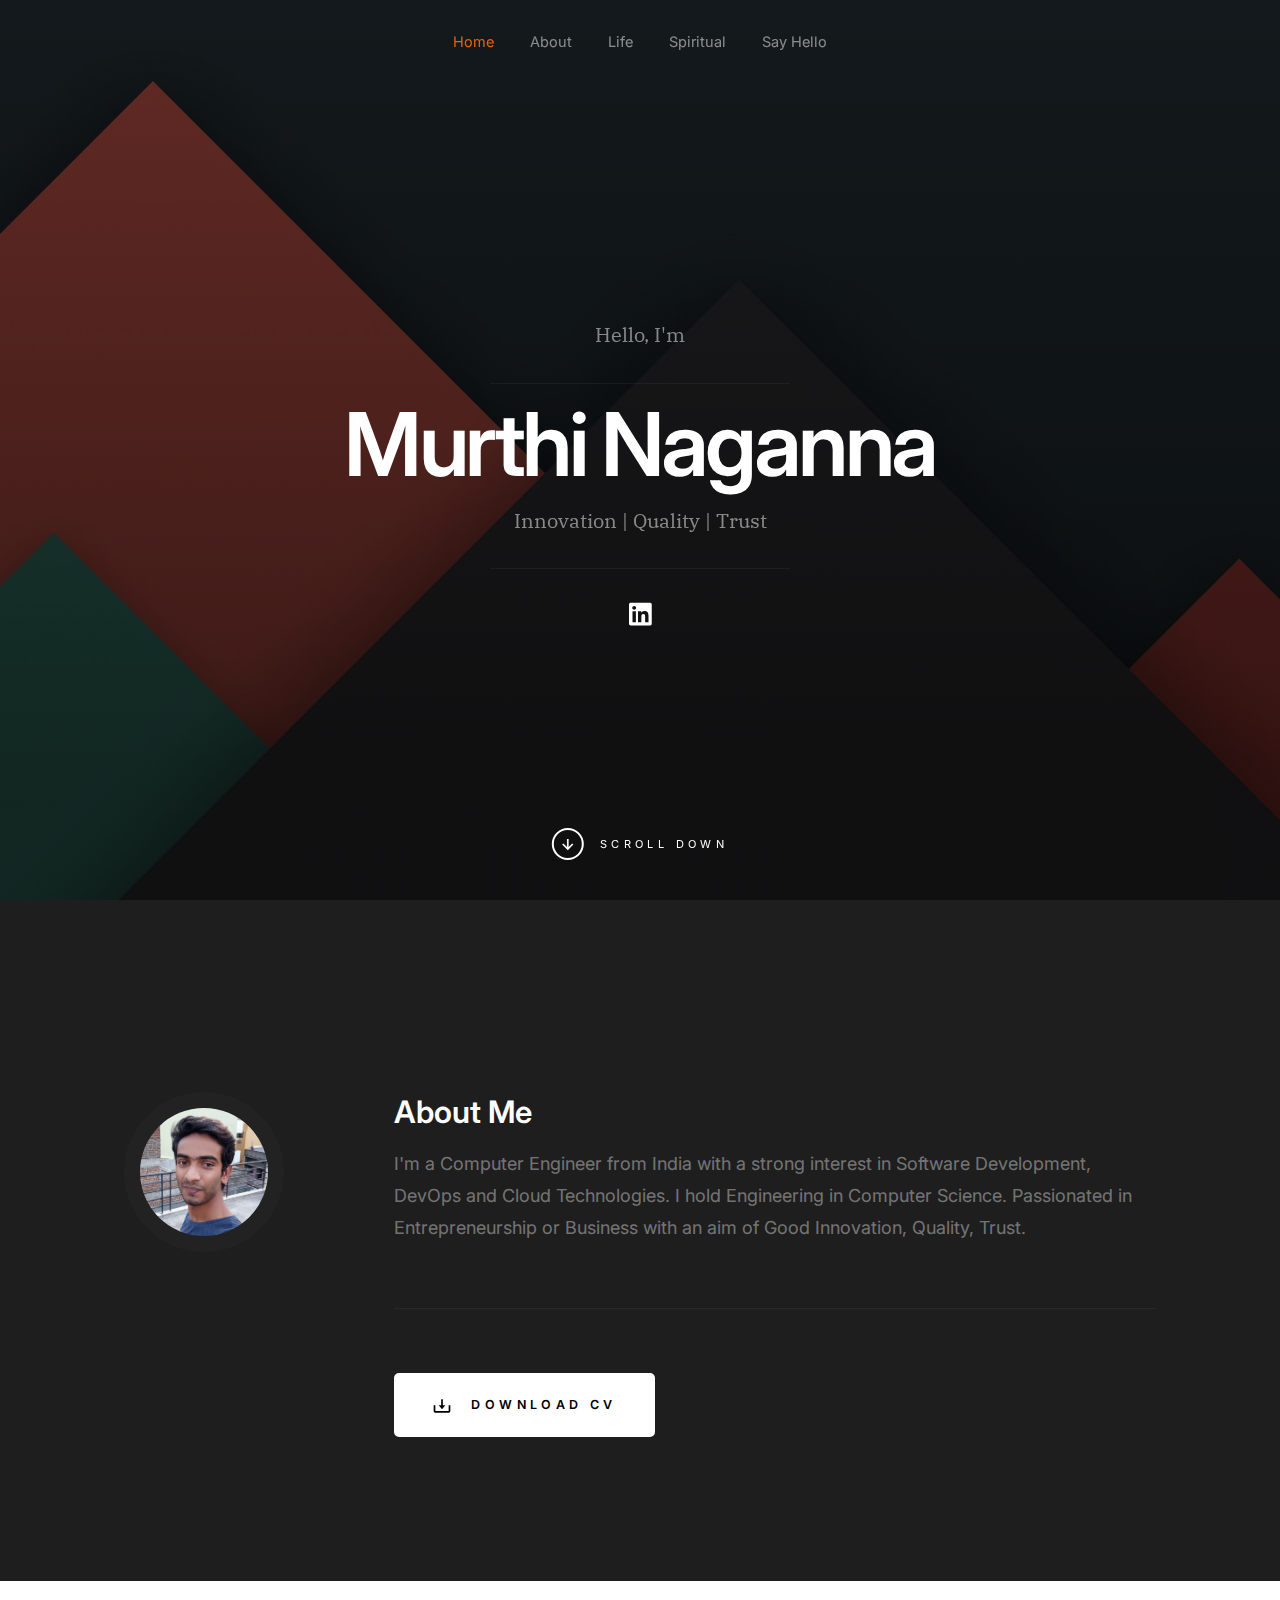
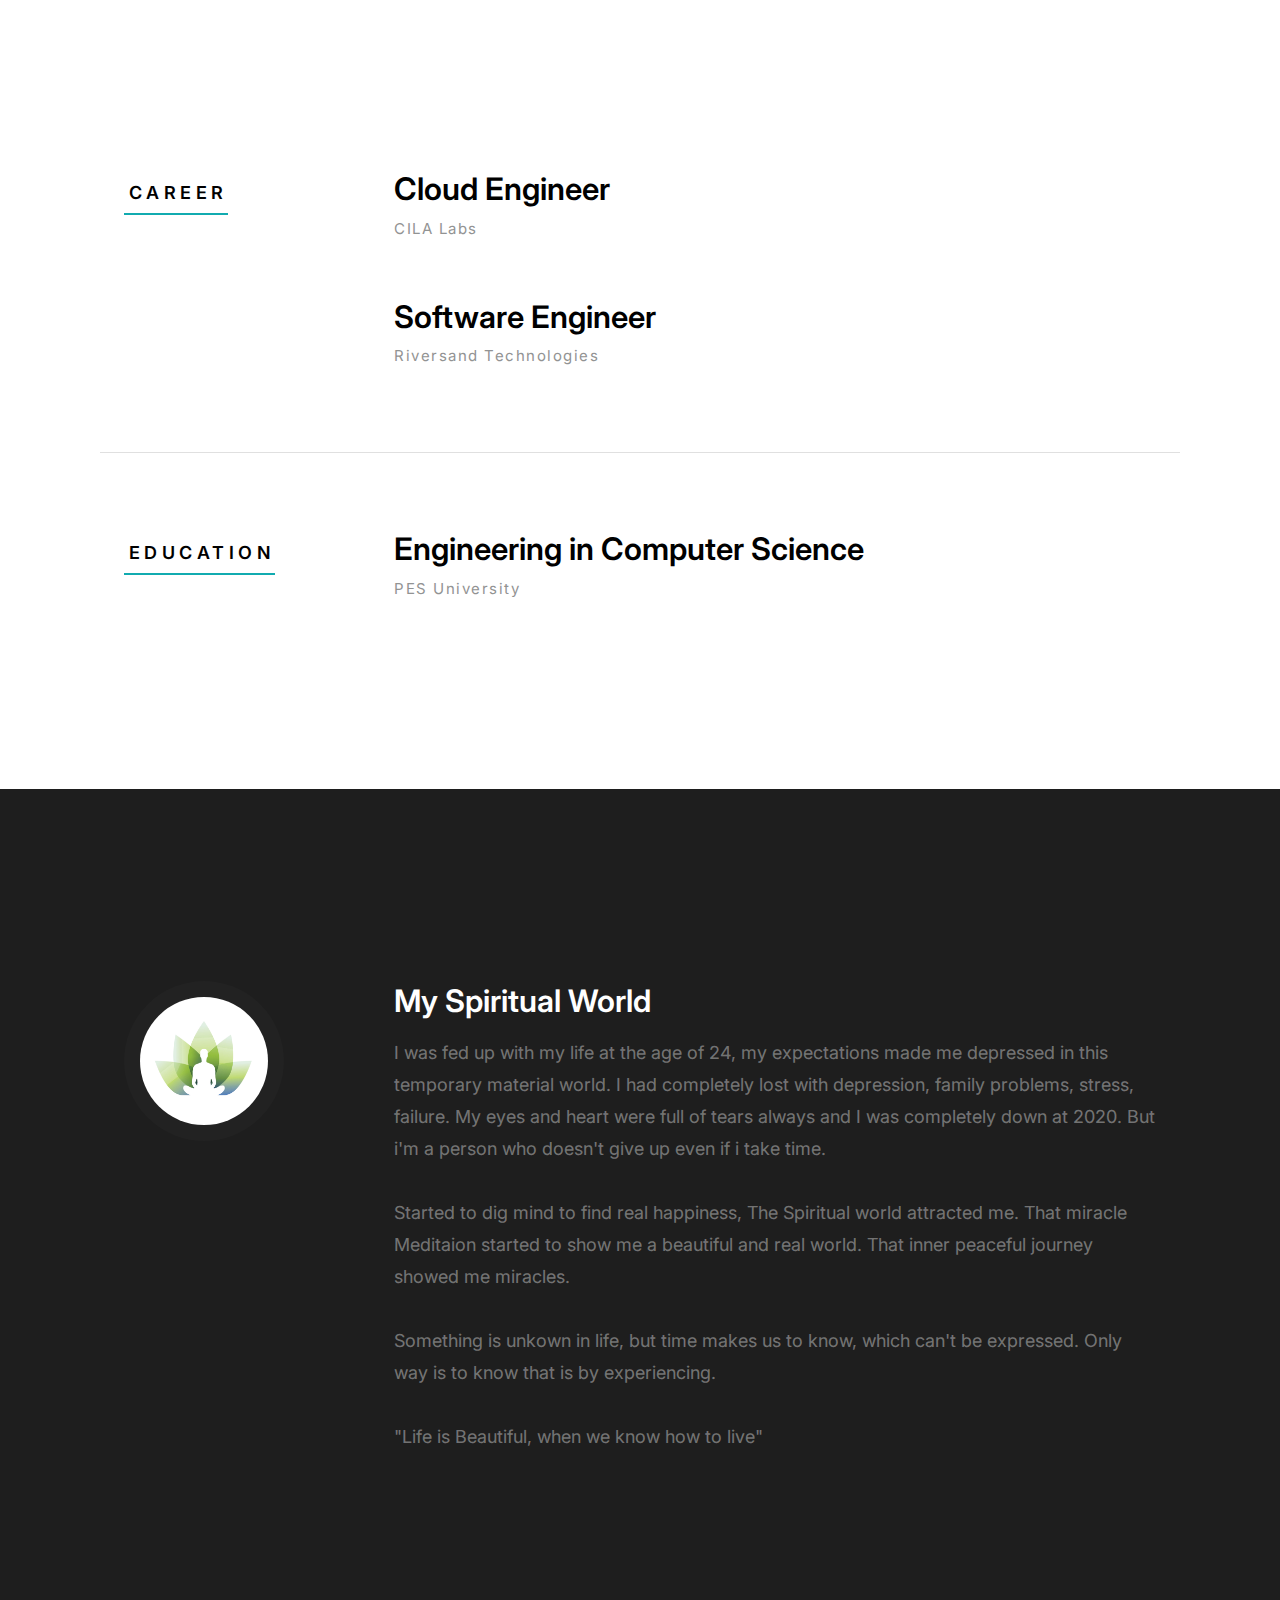
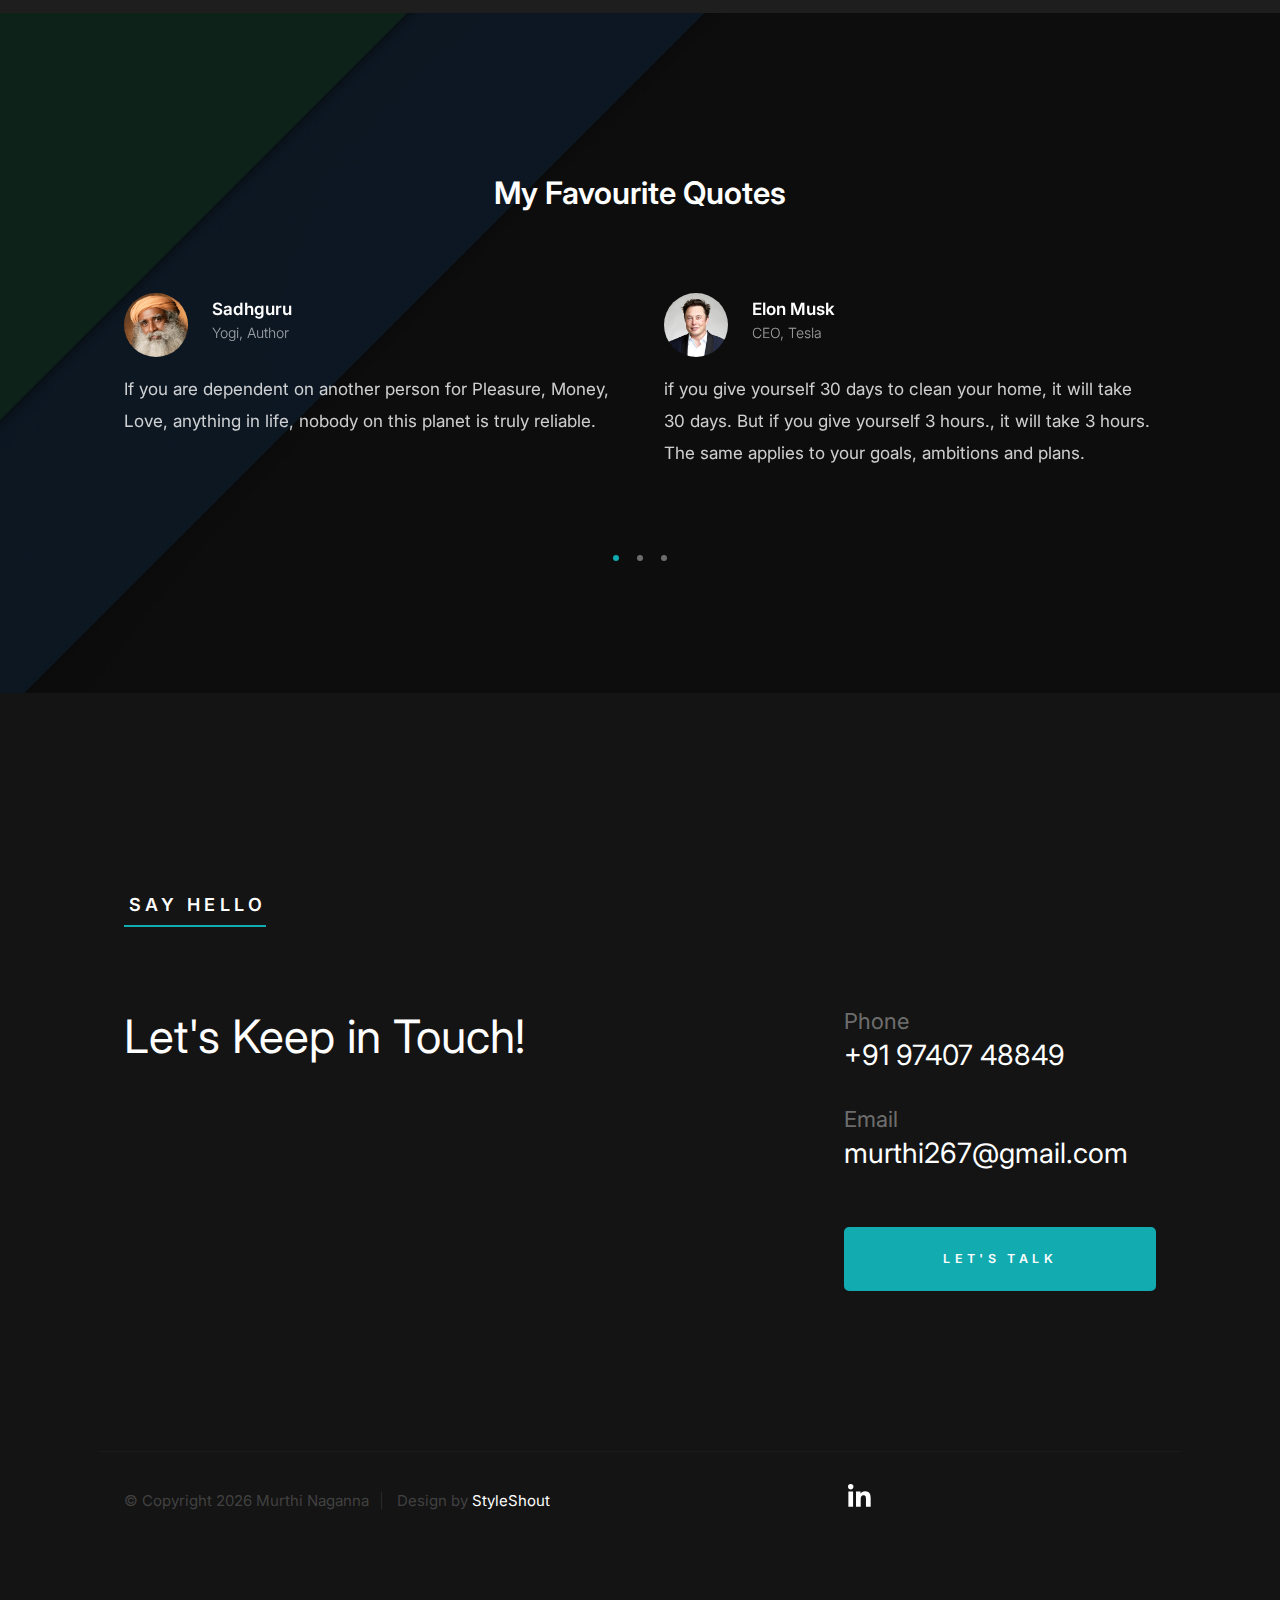
==== commit 7893802c: "D" ====
--- a/index.html
+++ b/index.html
@@ -112,7 +112,7 @@
             <div class="column large-9 tab-12 s-about__content">
                 <h3>About Me</h3>
                 <p>
-                I'm a Computer Engineer from India with a strong interest in Software Development, DevOps and Cloud Technologies. I hold Engineering in Computer Science. Passionated towards Entrepreneurship or Business with an aim of Good Innovation, Quality, Trust.
+                I'm a Computer Engineer from India with a strong interest in Software Development, DevOps and Cloud Technologies. I hold Engineering in Computer Science. Passionated in Entrepreneurship or Business with an aim of Good Innovation, Quality, Trust.
                 </p>
 
                 <hr>
@@ -202,9 +202,9 @@
             <div class="column large-9 tab-12 s-about__content">
                 <h3>My Spiritual World</h3>
                 <p>
-                    I had fed up with my life at the age of 24, my expectations made me depressed
-                    in this temporary material world. I was completely lost with depression, family problems, stress, 
-                    failure. My eyes were full of tears always and I was completely down at 2020.
+                    I was fed up with my life at the age of 24, my expectations made me depressed
+                    in this temporary material world. I had completely lost with depression, family problems, stress, 
+                    failure. My eyes and heart were full of tears always and I was completely down at 2020.
                     But i'm a person who doesn't give up even if i take time.
                     <br><br>
                     Started to dig mind to find real happiness, The Spiritual world attracted me.
@@ -232,7 +232,7 @@
 
         <div class="row s-testimonials__header">
             <div class="column large-12">
-                <h3>My Favourite Quotes!</h3>
+                <h3>My Favourite Quotes</h3>
             </div>
         </div>
 
@@ -378,7 +378,7 @@
             </div>
 
             <div class="column large-7 medium-6 w-1000-stack ss-copyright">
-                <span>© Copyright Murthi Naganna <script>document.write(new Date().getFullYear());</script></span> 
+                <span>© Copyright <script>document.write(new Date().getFullYear());</script> Murthi Naganna</span> 
                 <span>Design by <a href="https://www.styleshout.com/">StyleShout</a></span>
             </div>
         </div>
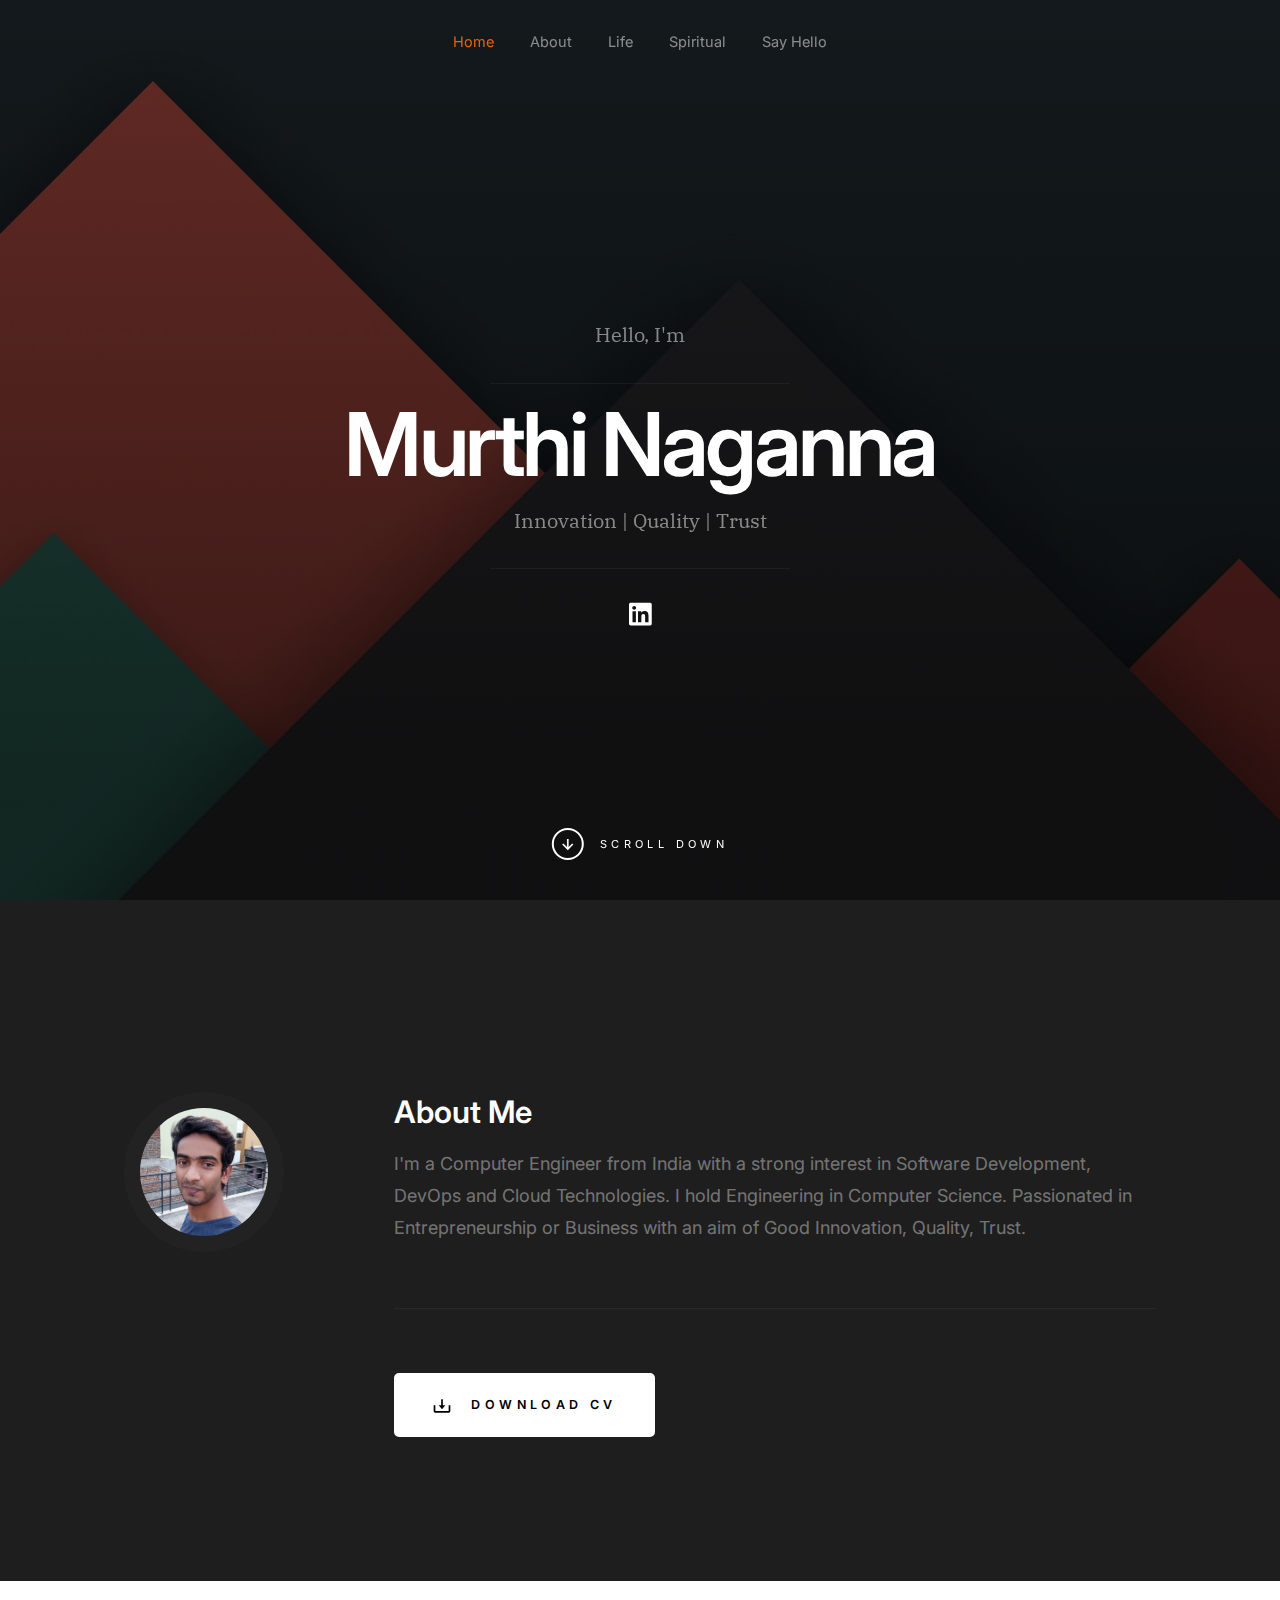
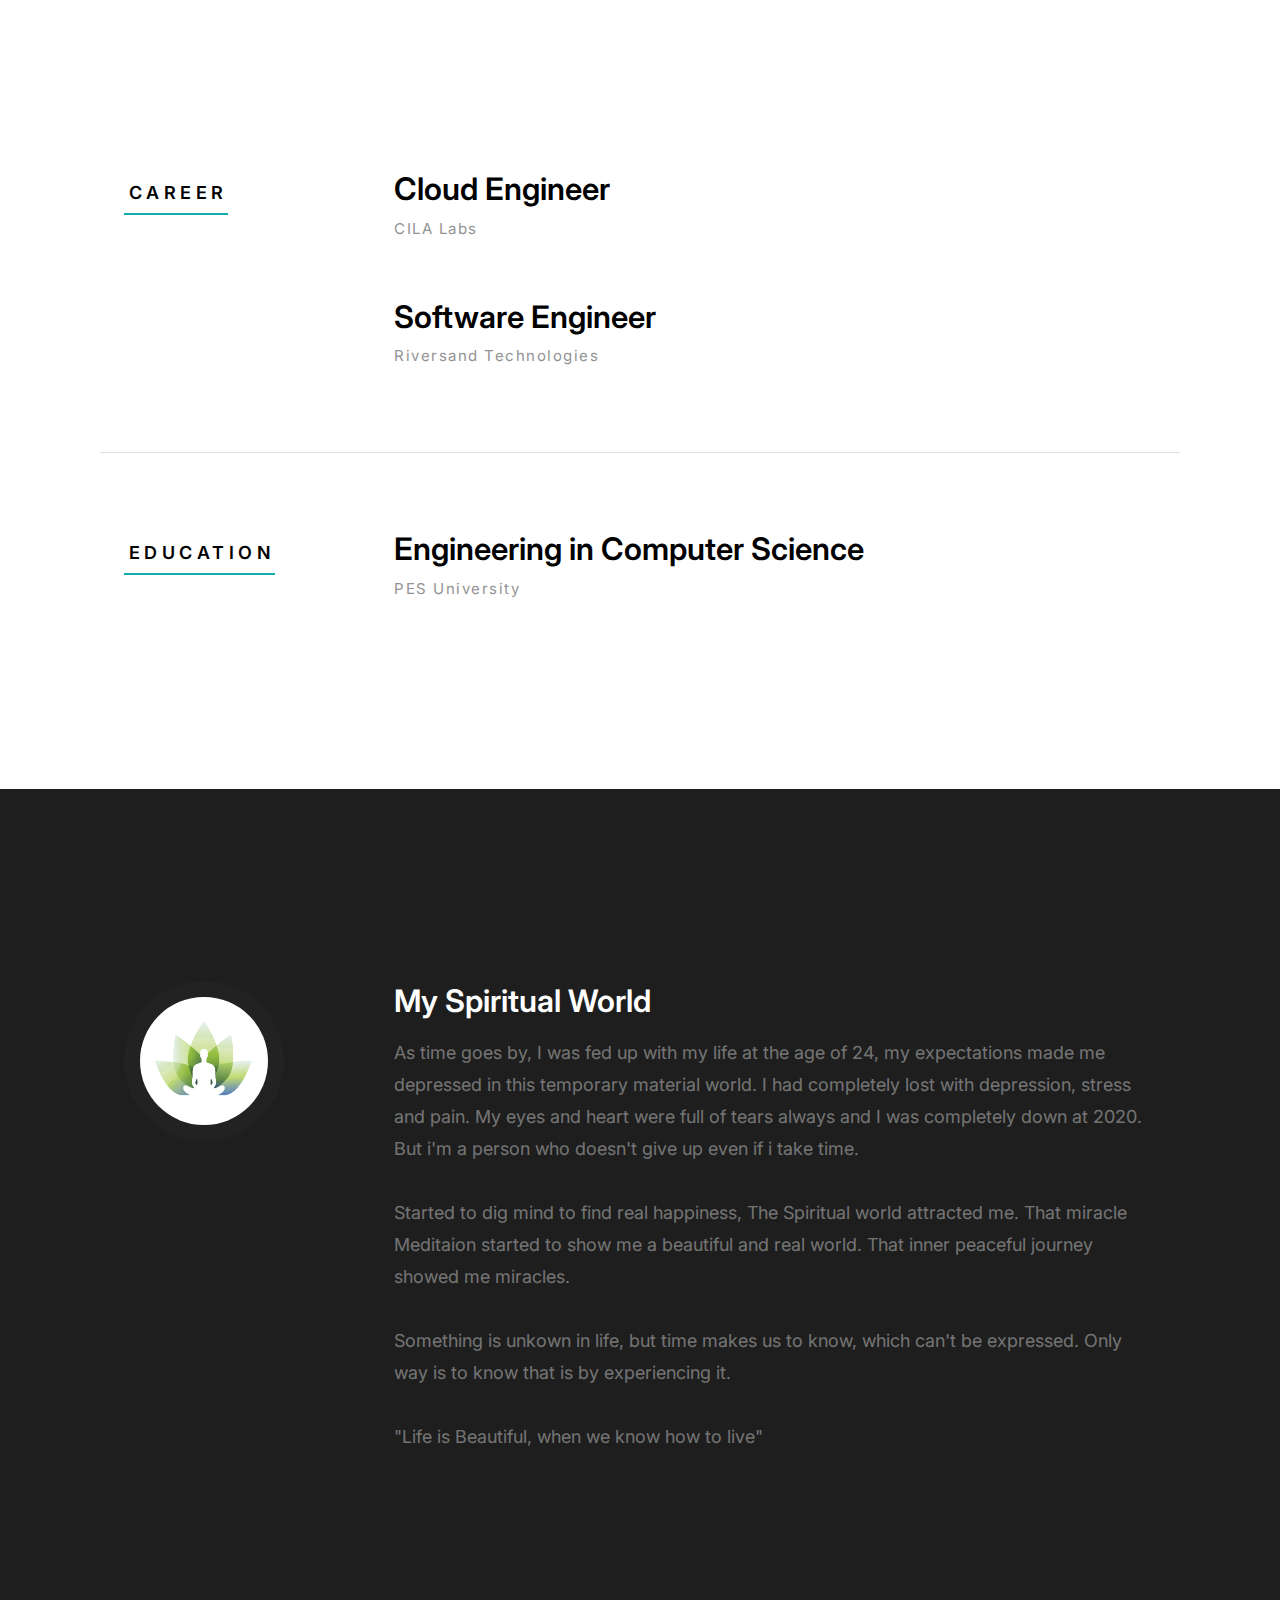
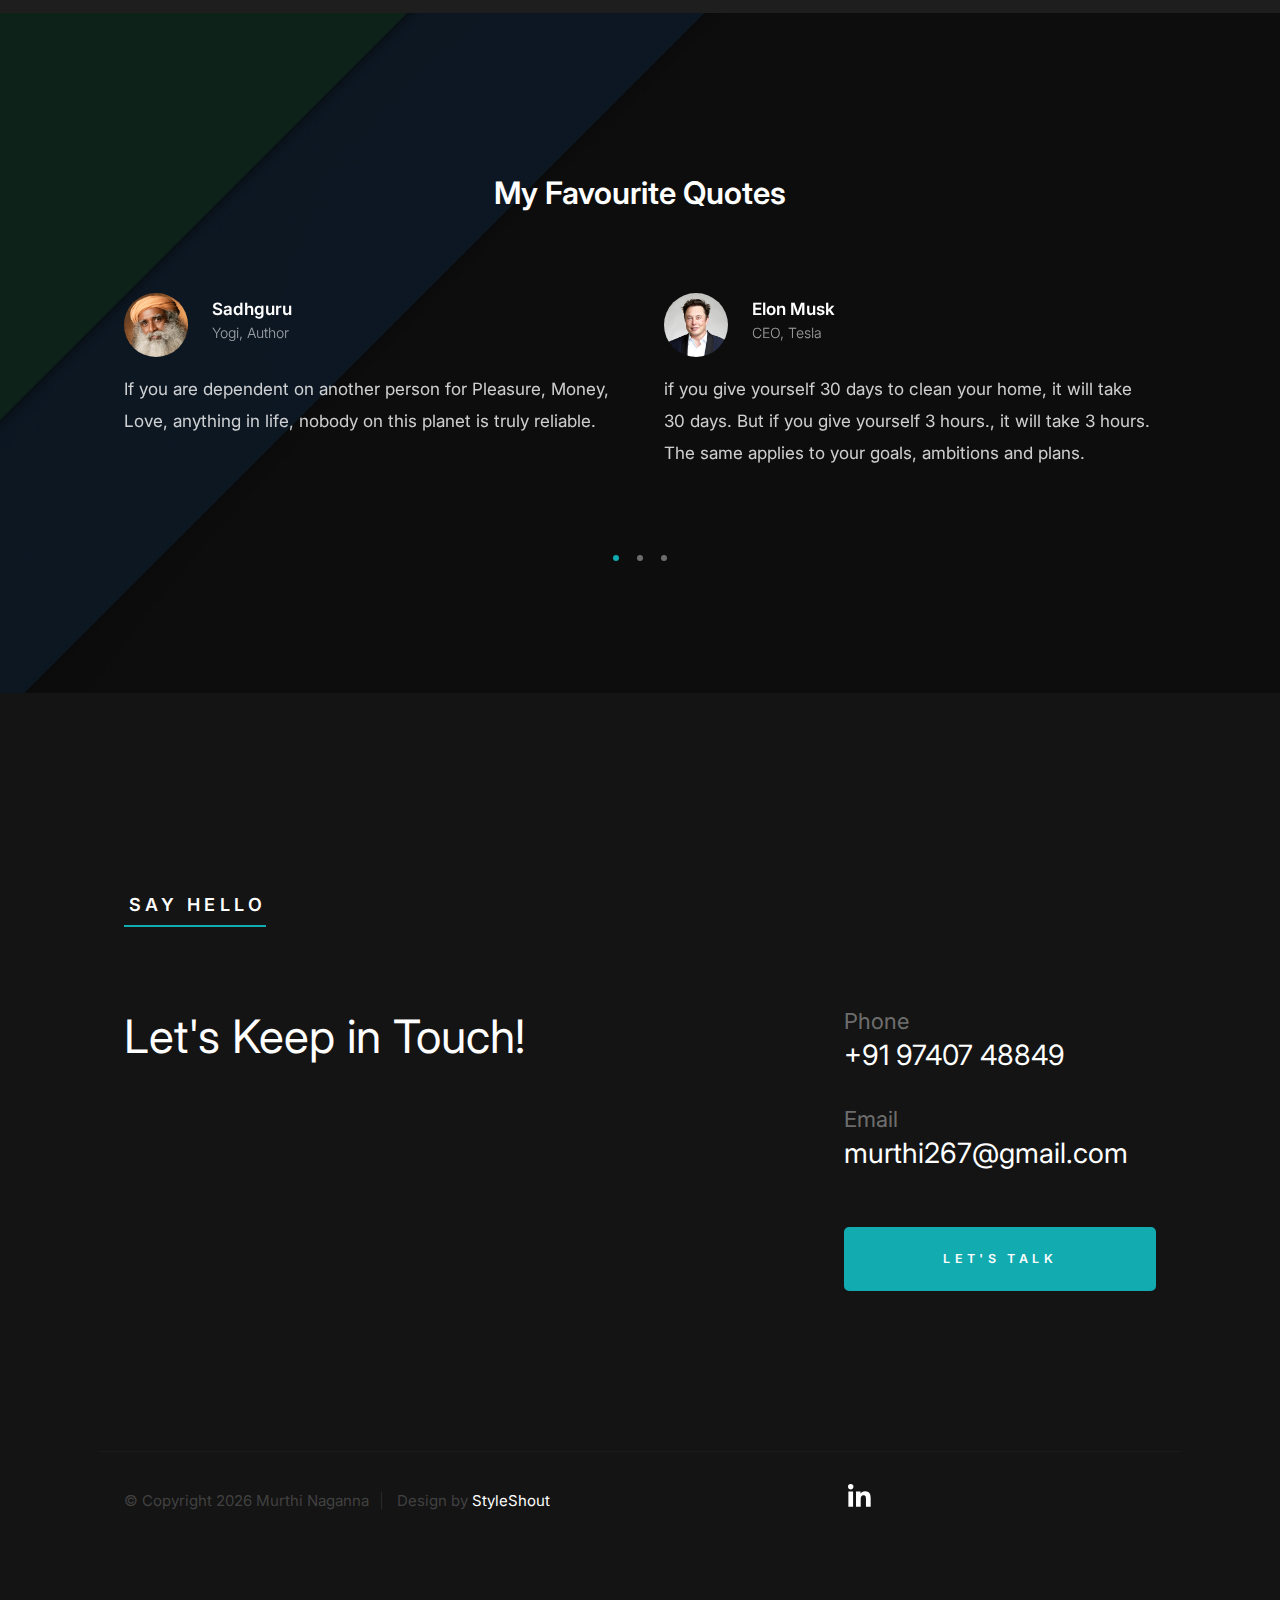
==== commit 7454eb3f: "d" ====
--- a/index.html
+++ b/index.html
@@ -202,9 +202,9 @@
             <div class="column large-9 tab-12 s-about__content">
                 <h3>My Spiritual World</h3>
                 <p>
-                    I was fed up with my life at the age of 24, my expectations made me depressed
-                    in this temporary material world. I had completely lost with depression, family problems, stress, 
-                    failure. My eyes and heart were full of tears always and I was completely down at 2020.
+                    As time goes by, I was fed up with my life at the age of 24, my expectations made me depressed
+                    in this temporary material world. I had completely lost with depression, stress and 
+                    pain. My eyes and heart were full of tears always and I was completely down at 2020.
                     But i'm a person who doesn't give up even if i take time.
                     <br><br>
                     Started to dig mind to find real happiness, The Spiritual world attracted me.
@@ -212,7 +212,7 @@
                     That inner peaceful journey showed me miracles.
                     <br><br>
                     Something is unkown in life, but time makes us to know, which can't be expressed.
-                    Only way is to know that is by experiencing.
+                    Only way is to know that is by experiencing it.
                     <br><br>
                     "Life is Beautiful, when we know how to live"
 
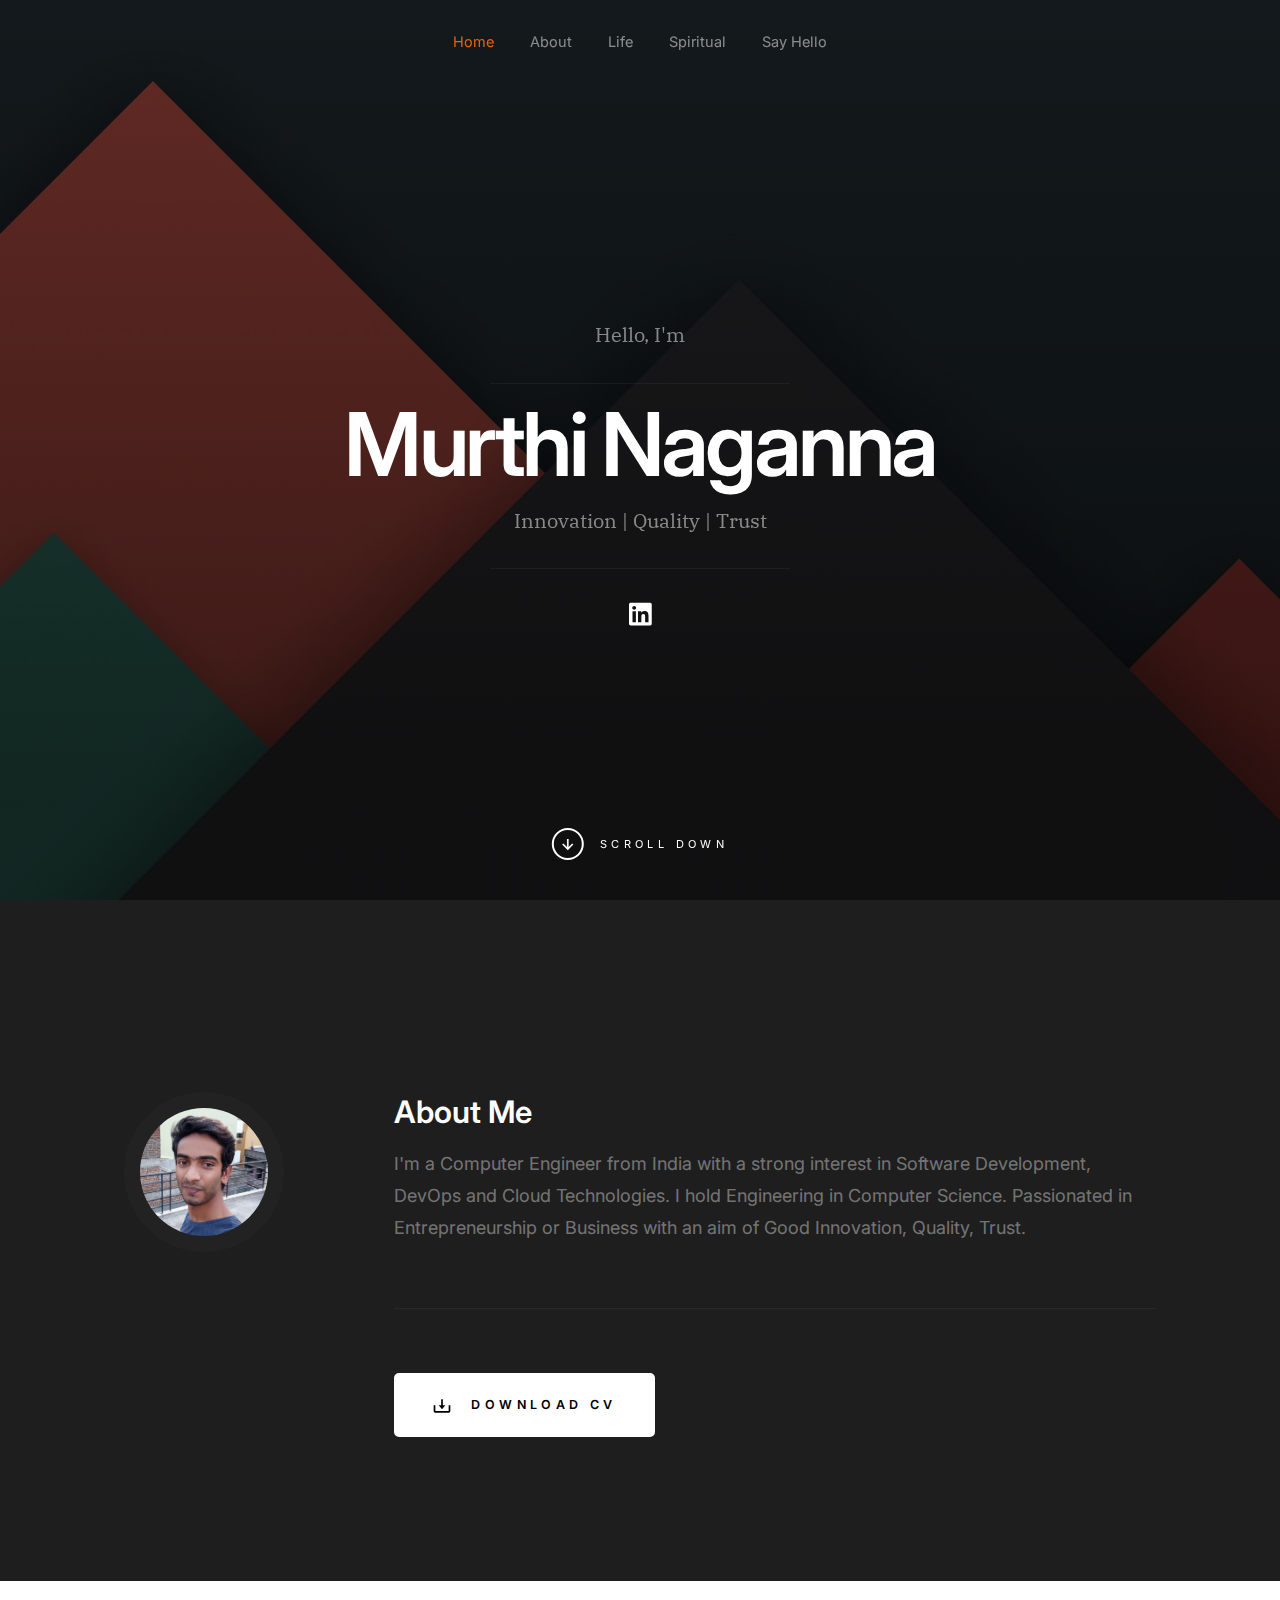
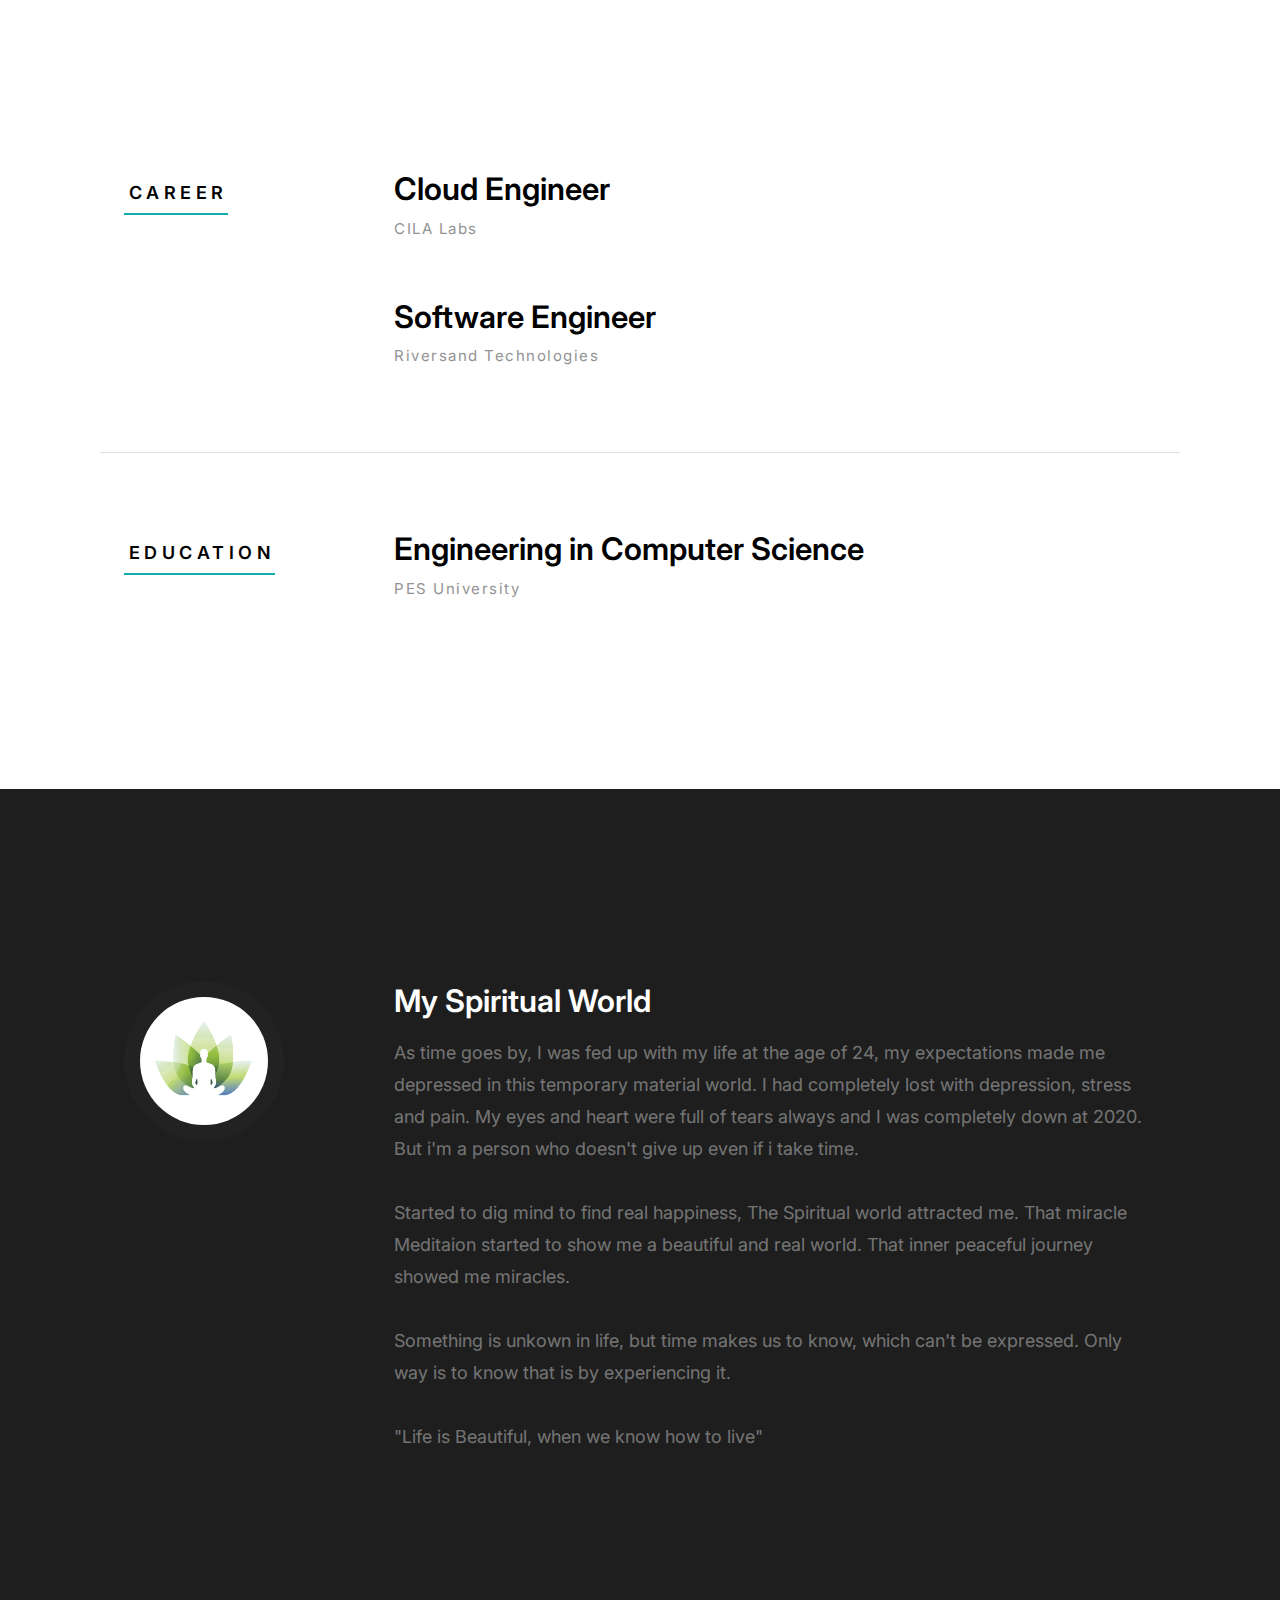
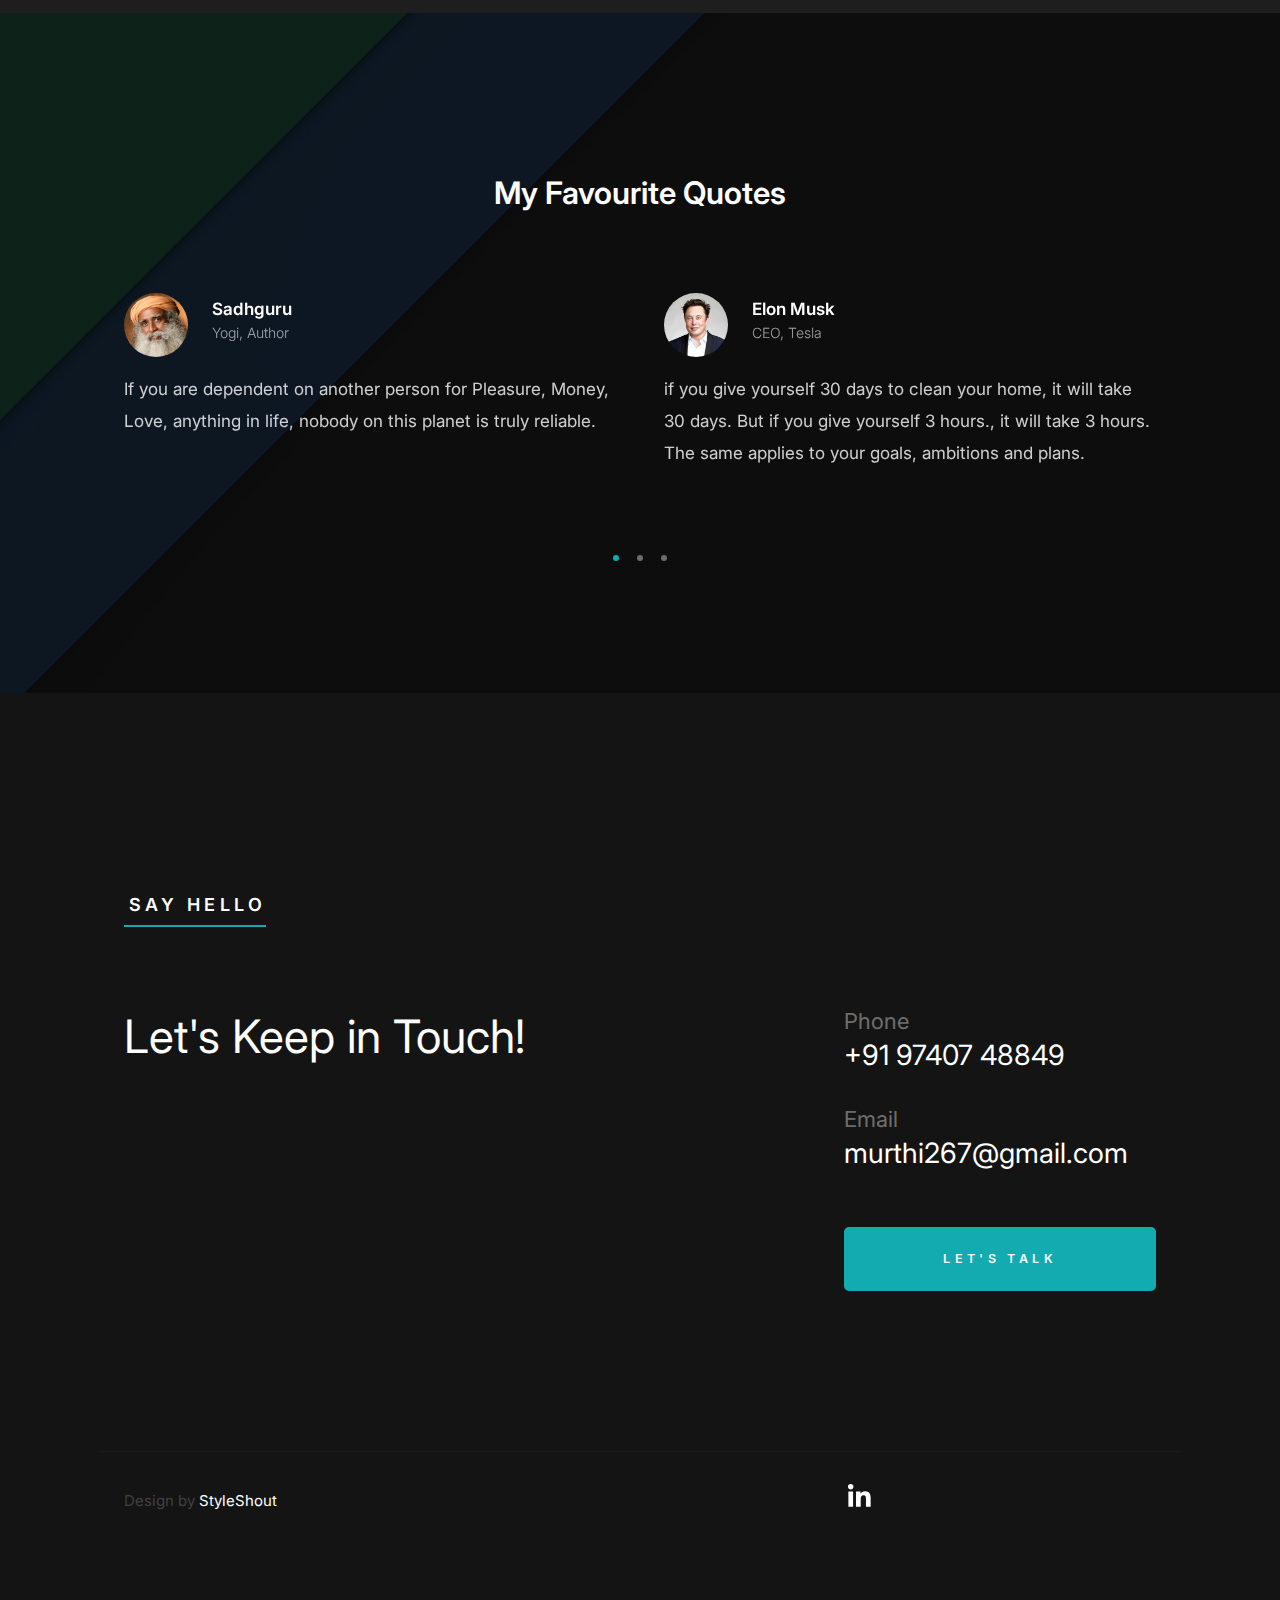
==== commit 93923335: "d" ====
--- a/index.html
+++ b/index.html
@@ -378,7 +378,6 @@
             </div>
 
             <div class="column large-7 medium-6 w-1000-stack ss-copyright">
-                <span>© Copyright <script>document.write(new Date().getFullYear());</script> Murthi Naganna</span> 
                 <span>Design by <a href="https://www.styleshout.com/">StyleShout</a></span>
             </div>
         </div>
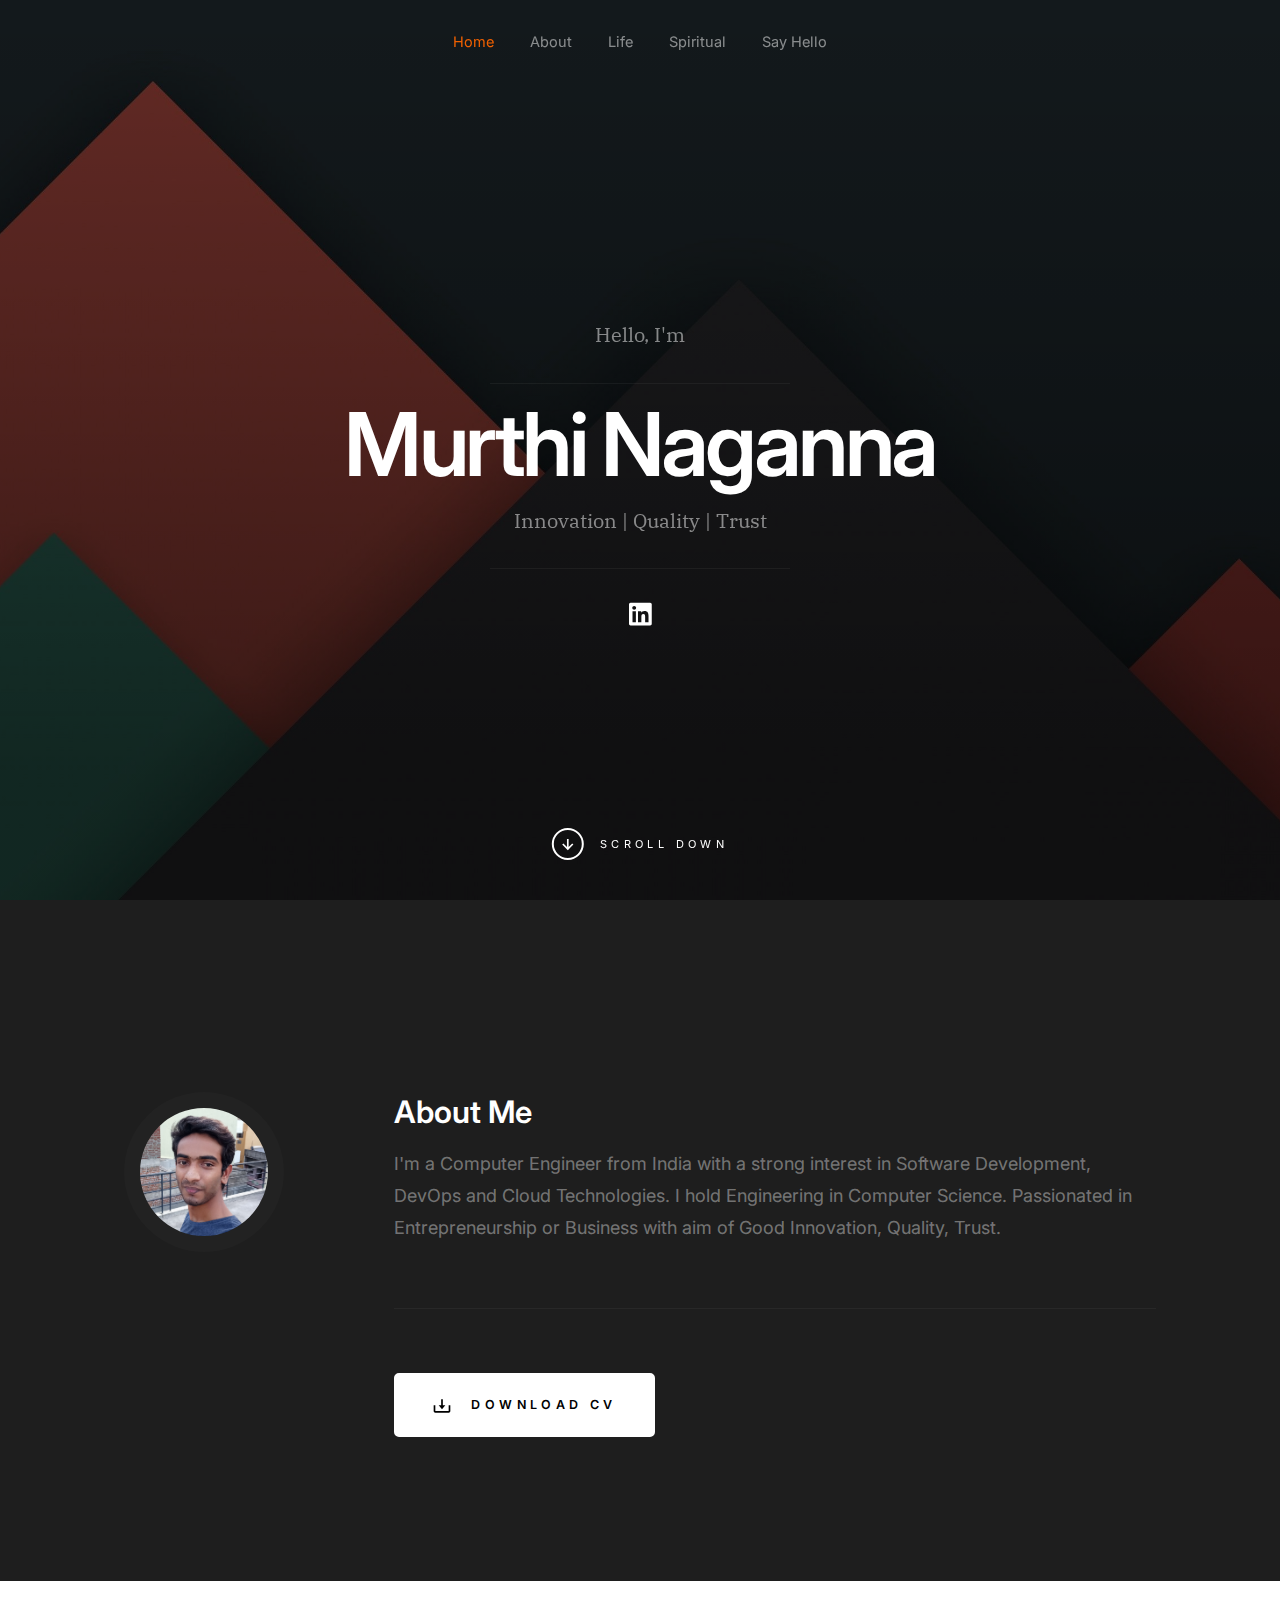
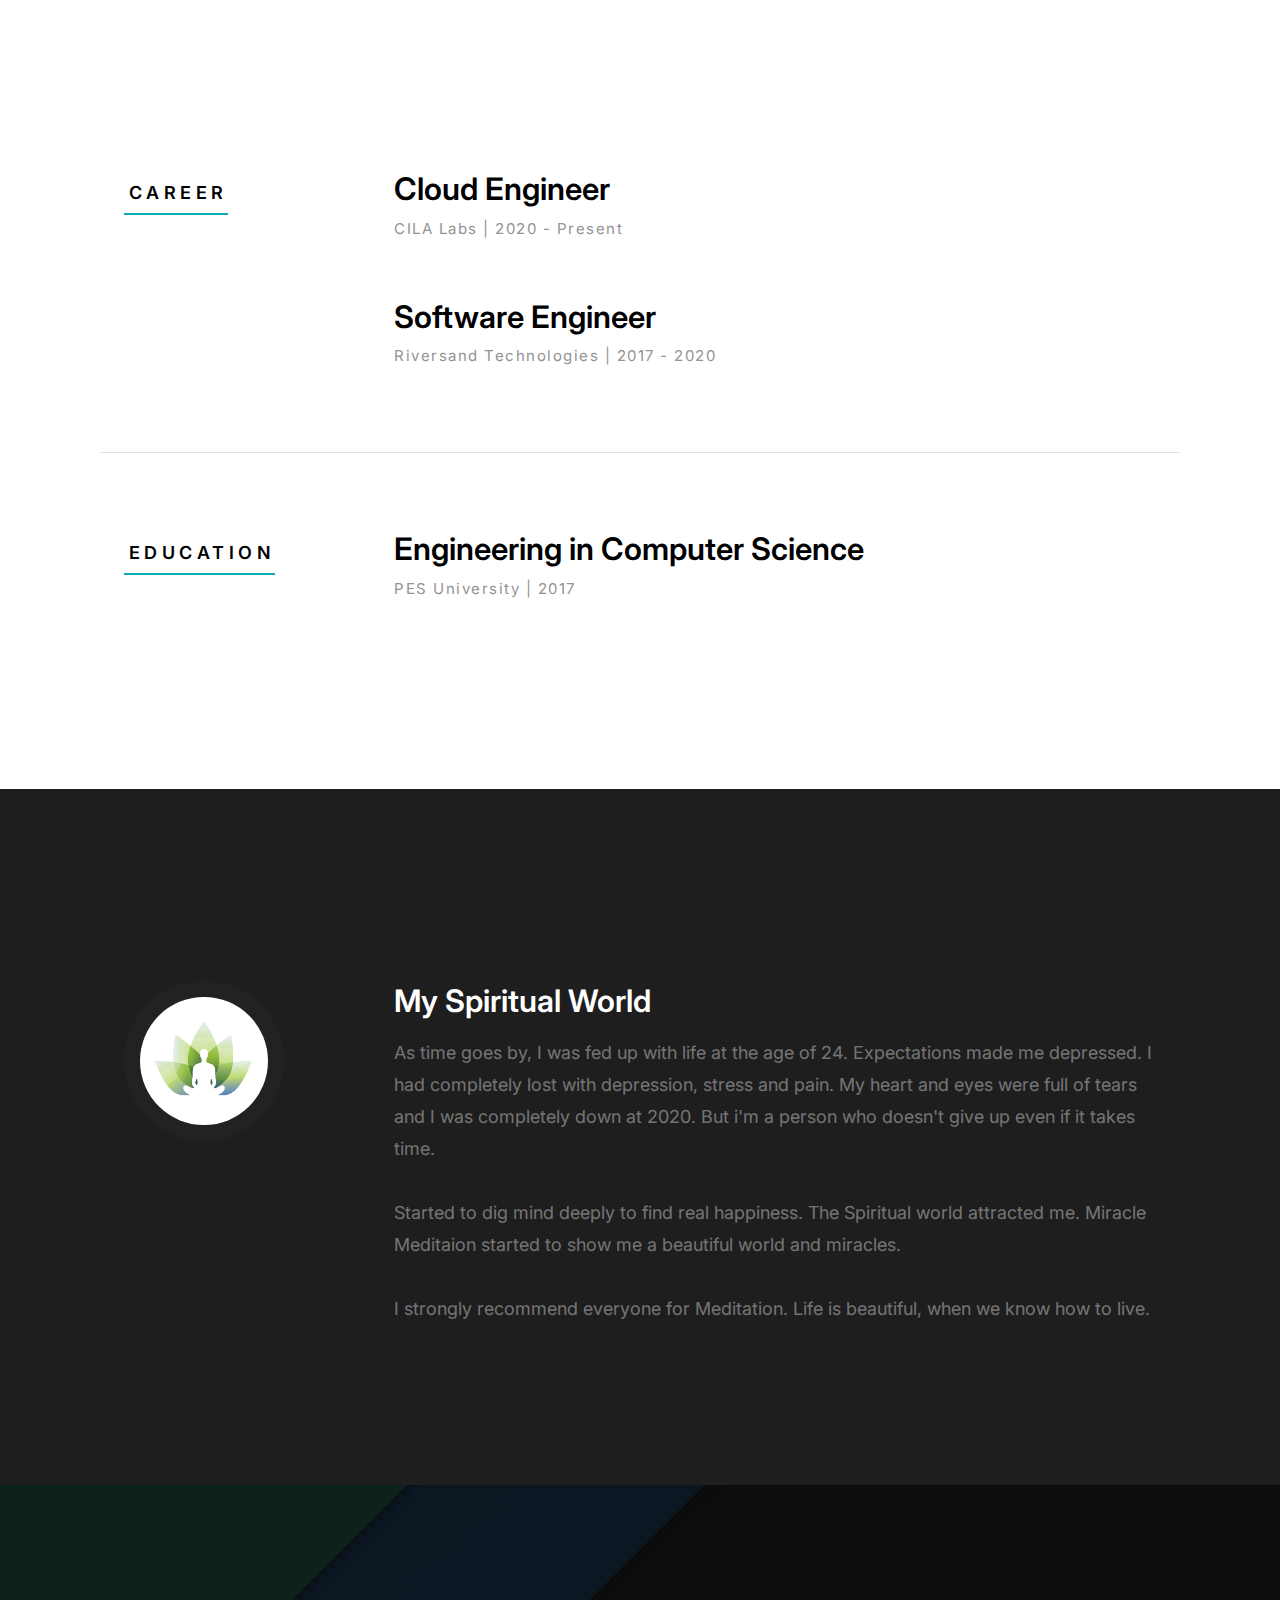
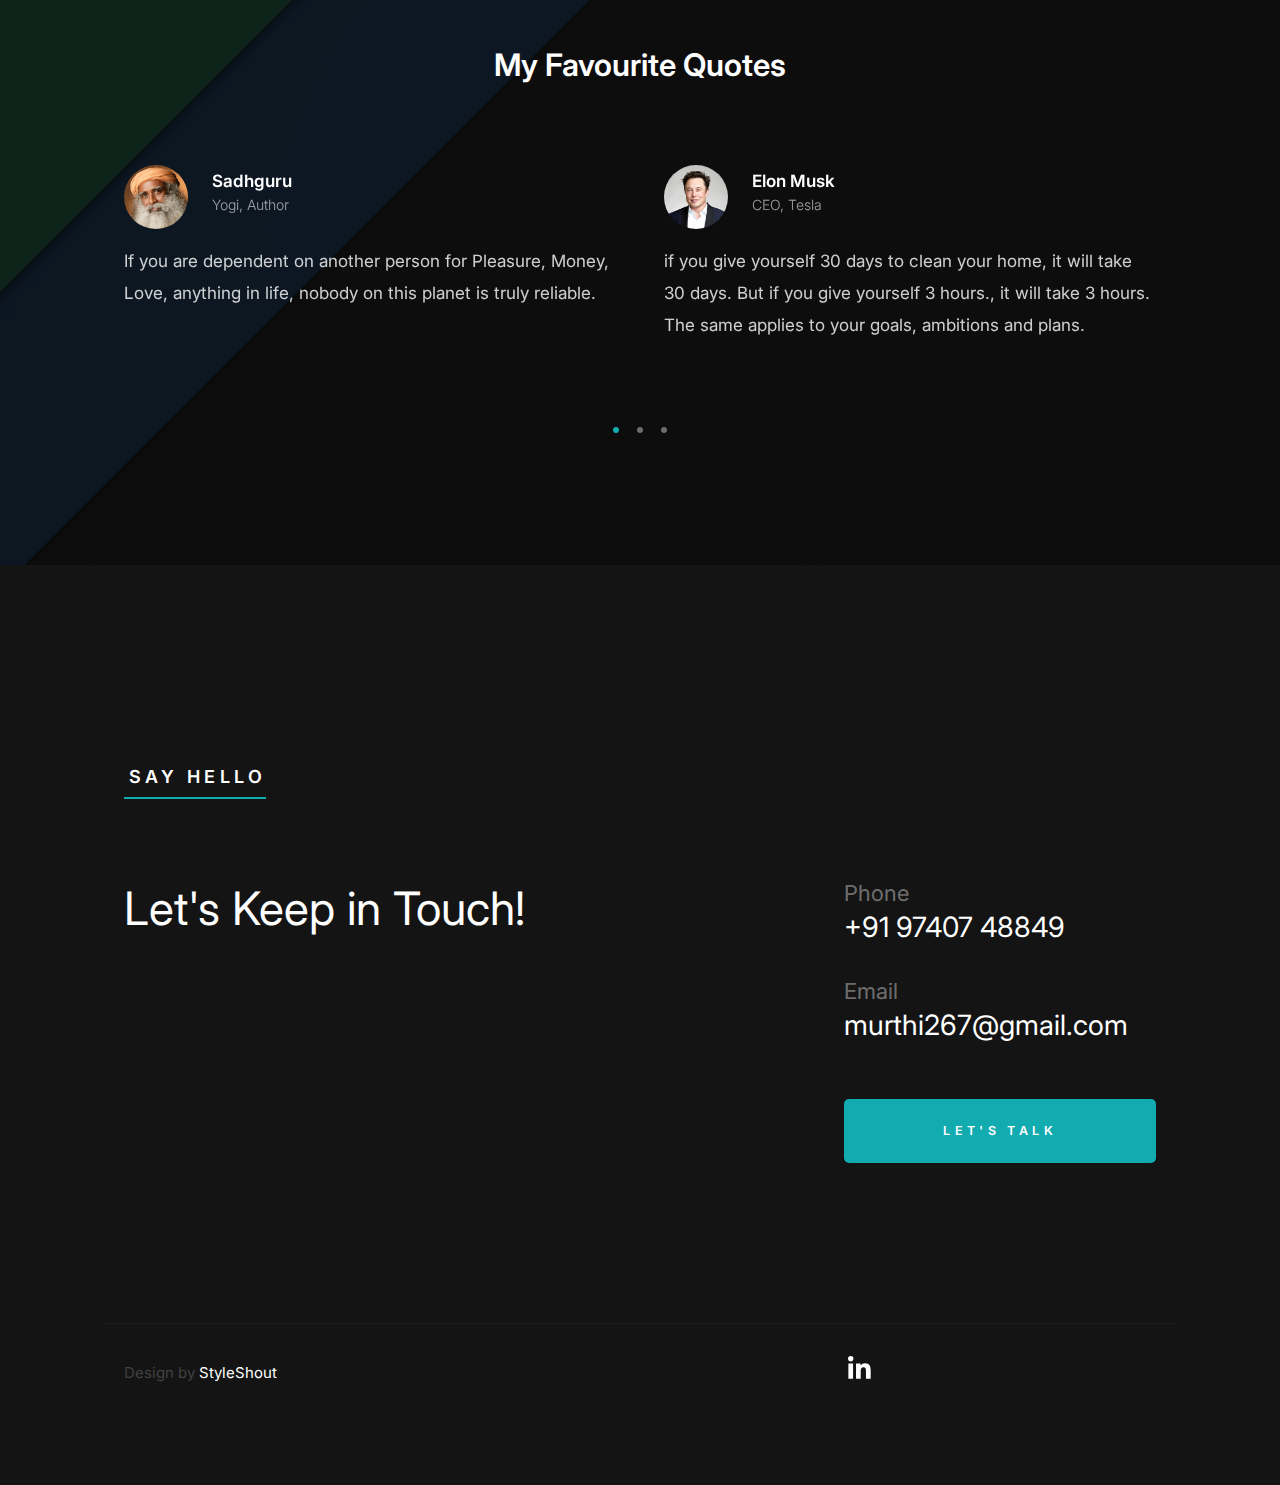
==== commit 4157a0d1: "s" ====
--- a/index.html
+++ b/index.html
@@ -112,7 +112,9 @@
             <div class="column large-9 tab-12 s-about__content">
                 <h3>About Me</h3>
                 <p>
-                I'm a Computer Engineer from India with a strong interest in Software Development, DevOps and Cloud Technologies. I hold Engineering in Computer Science. Passionated in Entrepreneurship or Business with an aim of Good Innovation, Quality, Trust.
+                I'm a Computer Engineer from India with a strong interest in Software Development,
+                DevOps and Cloud Technologies. I hold Engineering in Computer Science. Passionated 
+                in Entrepreneurship or Business with aim of Good Innovation, Quality, Trust.
                 </p>
 
                 <hr>
@@ -147,7 +149,7 @@
                         <h4 class="h3">Cloud Engineer</h4>
                         <p class="resume-block__header-meta">
                             <span class="resume-block__header-date">
-                                CILA Labs
+                                CILA Labs | 2020 - Present
                             </span>
                         </p>
                     </div>
@@ -160,7 +162,7 @@
                         <h4 class="h3">Software Engineer</h4>
                         <p class="resume-block__header-meta">
                             <span class="resume-block__header-date">
-                                Riversand Technologies
+                                Riversand Technologies | 2017 - 2020
                             </span>
                         </p>
                     </div>
@@ -181,7 +183,7 @@
                         <h4 class="h3">Engineering in Computer Science</h4>
                         <p class="resume-block__header-meta">
                             <span class="resume-block__header-date">
-                                PES University
+                                PES University | 2017
                             </span>
                         </p>
                     </div>
@@ -202,19 +204,14 @@
             <div class="column large-9 tab-12 s-about__content">
                 <h3>My Spiritual World</h3>
                 <p>
-                    As time goes by, I was fed up with my life at the age of 24, my expectations made me depressed
-                    in this temporary material world. I had completely lost with depression, stress and 
-                    pain. My eyes and heart were full of tears always and I was completely down at 2020.
-                    But i'm a person who doesn't give up even if i take time.
+                    As time goes by, I was fed up with life at the age of 24. Expectations made me depressed. I had completely lost with depression, stress and 
+                    pain. My heart and eyes were full of tears and I was completely down at 2020.
+                    But i'm a person who doesn't give up even if it takes time.
                     <br><br>
-                    Started to dig mind to find real happiness, The Spiritual world attracted me.
-                    That miracle Meditaion started to show me a beautiful and real world.
-                    That inner peaceful journey showed me miracles.
+                    Started to dig mind deeply to find real happiness. The Spiritual world attracted me.
+                    Miracle Meditaion started to show me a beautiful world and miracles.
                     <br><br>
-                    Something is unkown in life, but time makes us to know, which can't be expressed.
-                    Only way is to know that is by experiencing it.
-                    <br><br>
-                    "Life is Beautiful, when we know how to live"
+                    I strongly recommend everyone for Meditation. Life is beautiful, when we know how to live.
 
                 </p>
                 
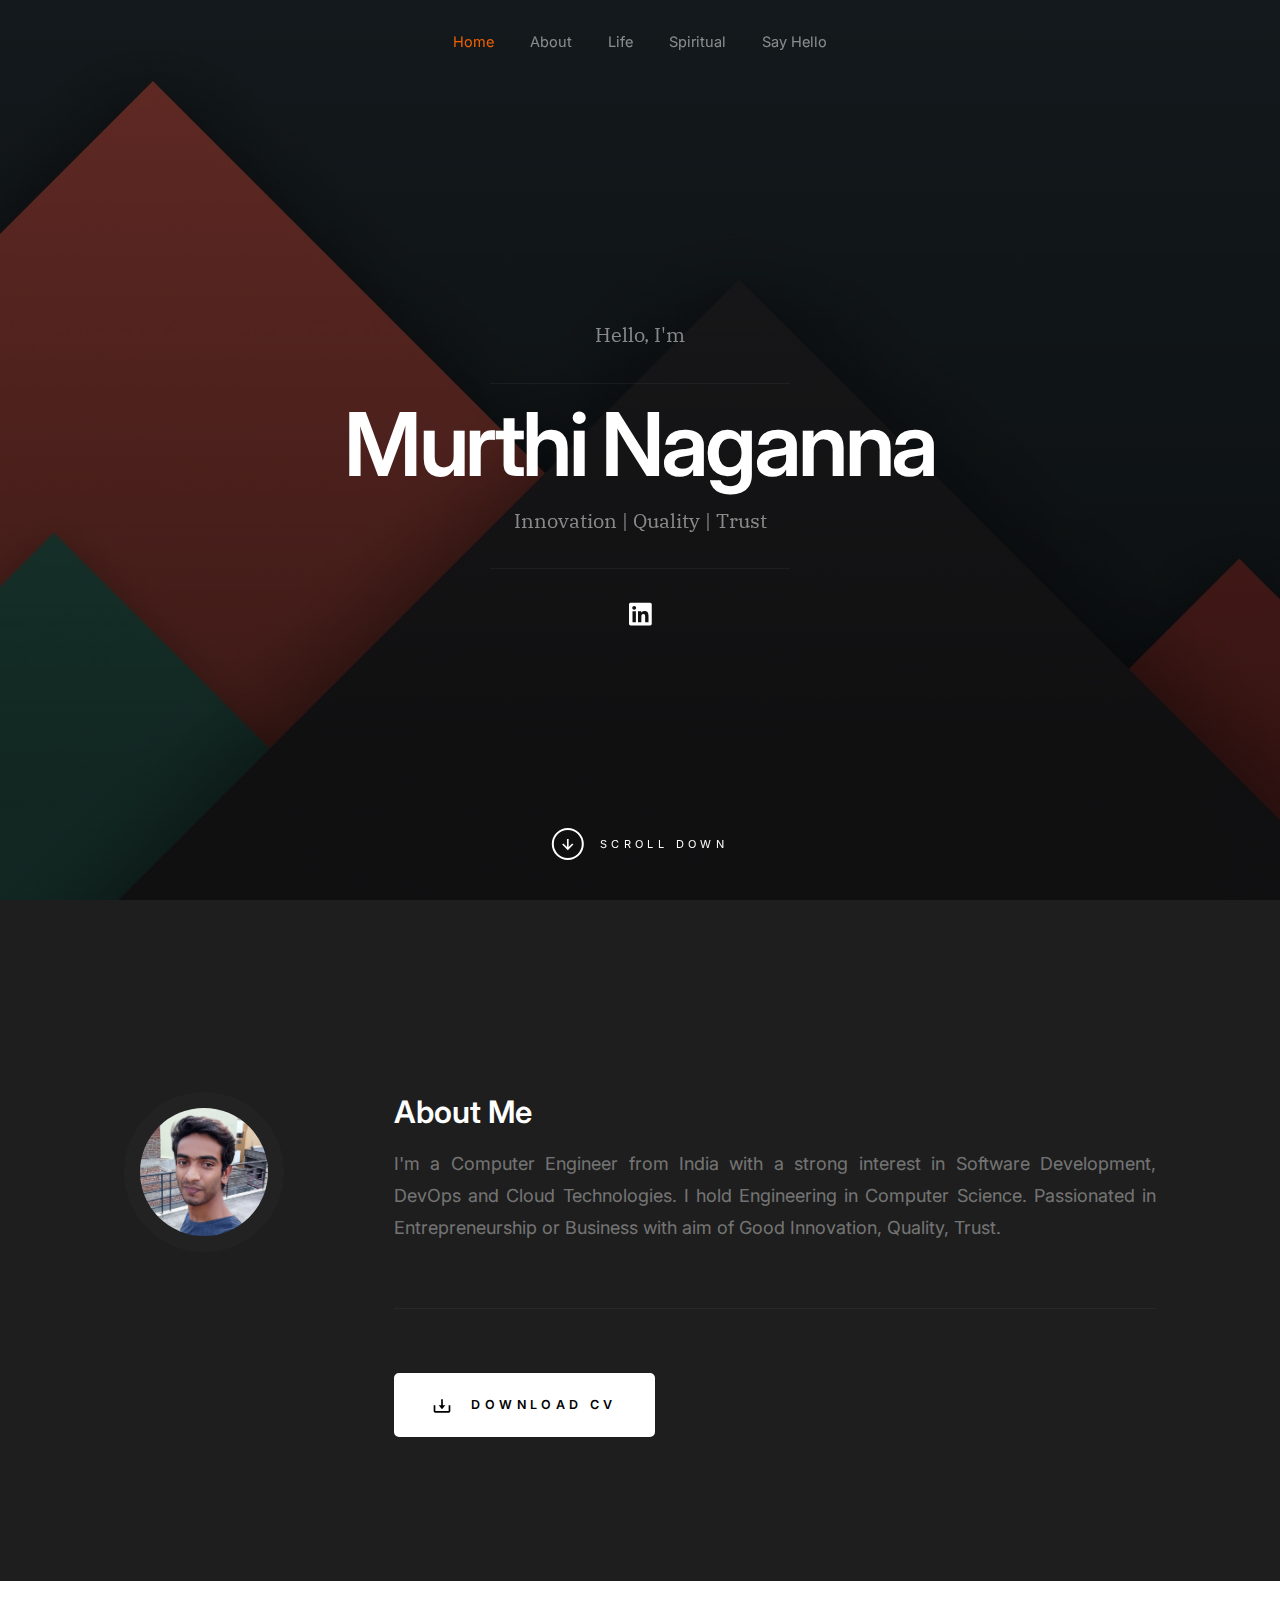
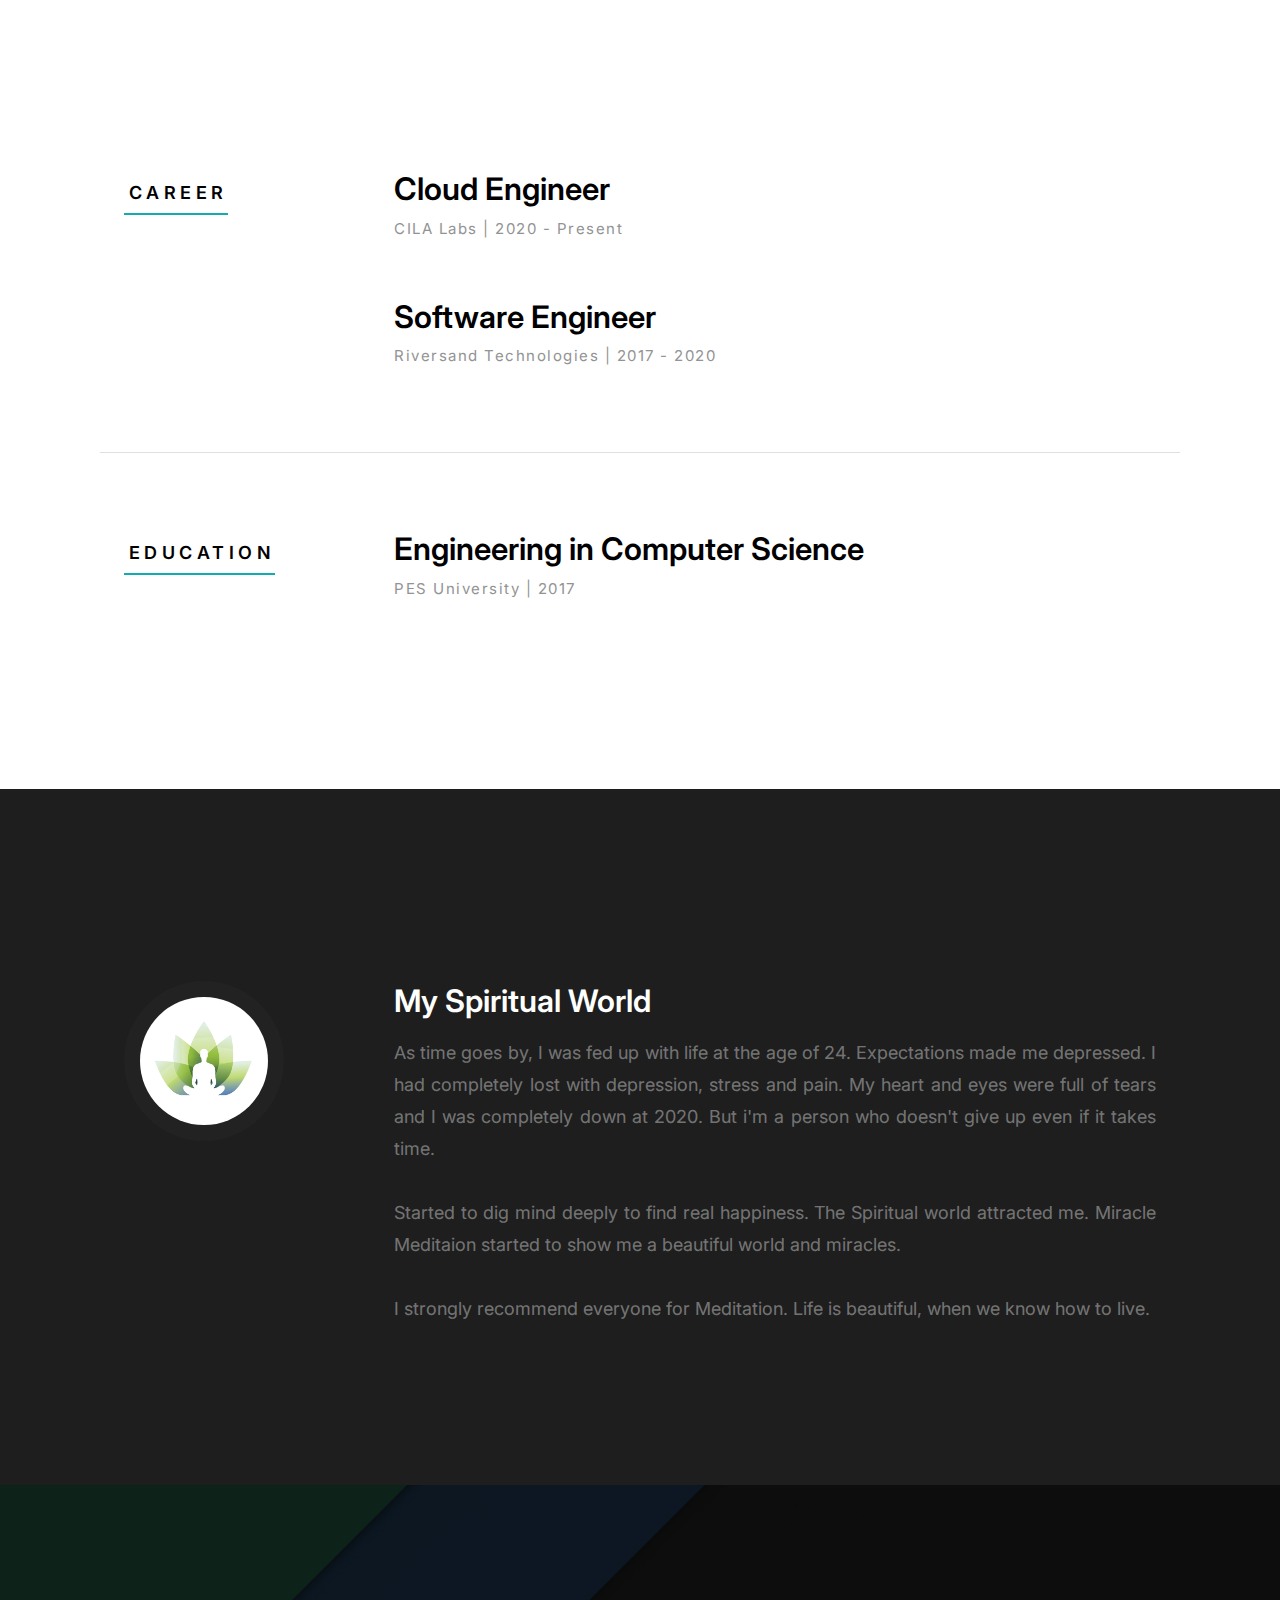
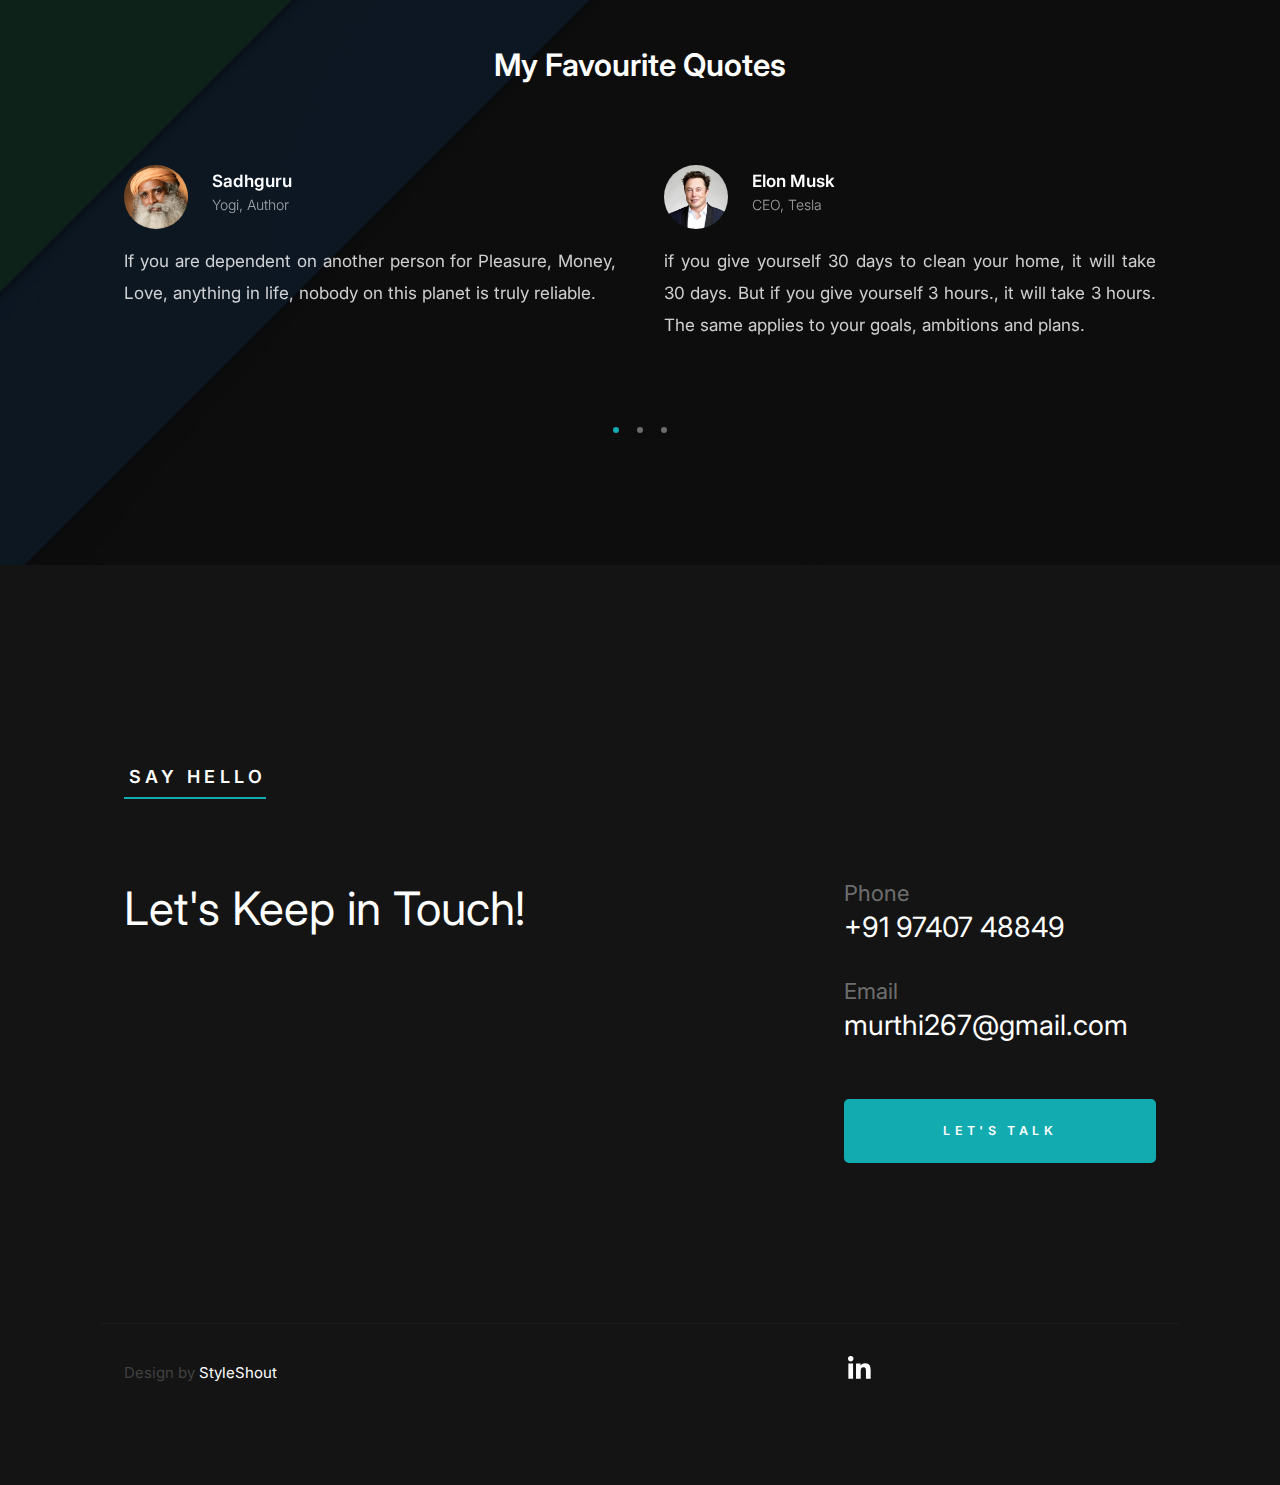
==== commit 41852917: "d" ====
--- a/index.html
+++ b/index.html
@@ -111,7 +111,7 @@
             </div>
             <div class="column large-9 tab-12 s-about__content">
                 <h3>About Me</h3>
-                <p>
+                <p align="justify">
                 I'm a Computer Engineer from India with a strong interest in Software Development,
                 DevOps and Cloud Technologies. I hold Engineering in Computer Science. Passionated 
                 in Entrepreneurship or Business with aim of Good Innovation, Quality, Trust.
@@ -203,7 +203,7 @@
             </div>
             <div class="column large-9 tab-12 s-about__content">
                 <h3>My Spiritual World</h3>
-                <p>
+                <p align="justify">
                     As time goes by, I was fed up with life at the age of 24. Expectations made me depressed. I had completely lost with depression, stress and 
                     pain. My heart and eyes were full of tears and I was completely down at 2020.
                     But i'm a person who doesn't give up even if it takes time.
@@ -249,7 +249,7 @@
                                     <span>Yogi, Author</span>
                                 </cite>
                             </div>
-                            <p>
+                            <p align="justify">
                             If you are dependent on another person for Pleasure, Money, Love, anything in life, nobody on this planet is truly reliable.
                             </p>
                         </div> <!-- end testimonial-slider__slide -->
@@ -262,7 +262,7 @@
                                     <span>CEO, Tesla</span>
                                 </cite>
                             </div>
-                            <p>
+                            <p align="justify">
                                 if you give yourself 30 days to clean your home, it will take 30 days. But if you give yourself 3 hours., it will take 3 hours. The same applies to your goals, ambitions and plans.
                             </p>
                         </div> <!-- end testimonial-slider__slide -->
@@ -275,7 +275,7 @@
                                     <span>American Author</span>
                                 </cite>
                             </div>
-                            <p>
+                            <p align="justify">
                                 We don’t grow when things are easy, we grow when we face challenges.
                             </p>
                         </div> <!-- end testimonial-slider__slide -->
@@ -288,7 +288,7 @@
                                     <span>British Writer</span>
                                 </cite>
                             </div>
-                            <p>
+                            <p align="justify">
                                 Stop measuring days by degree of productivity and start experiencing them by degree of presence.
                             </p>
                         </div> <!-- end testimonial-slider__slide -->
